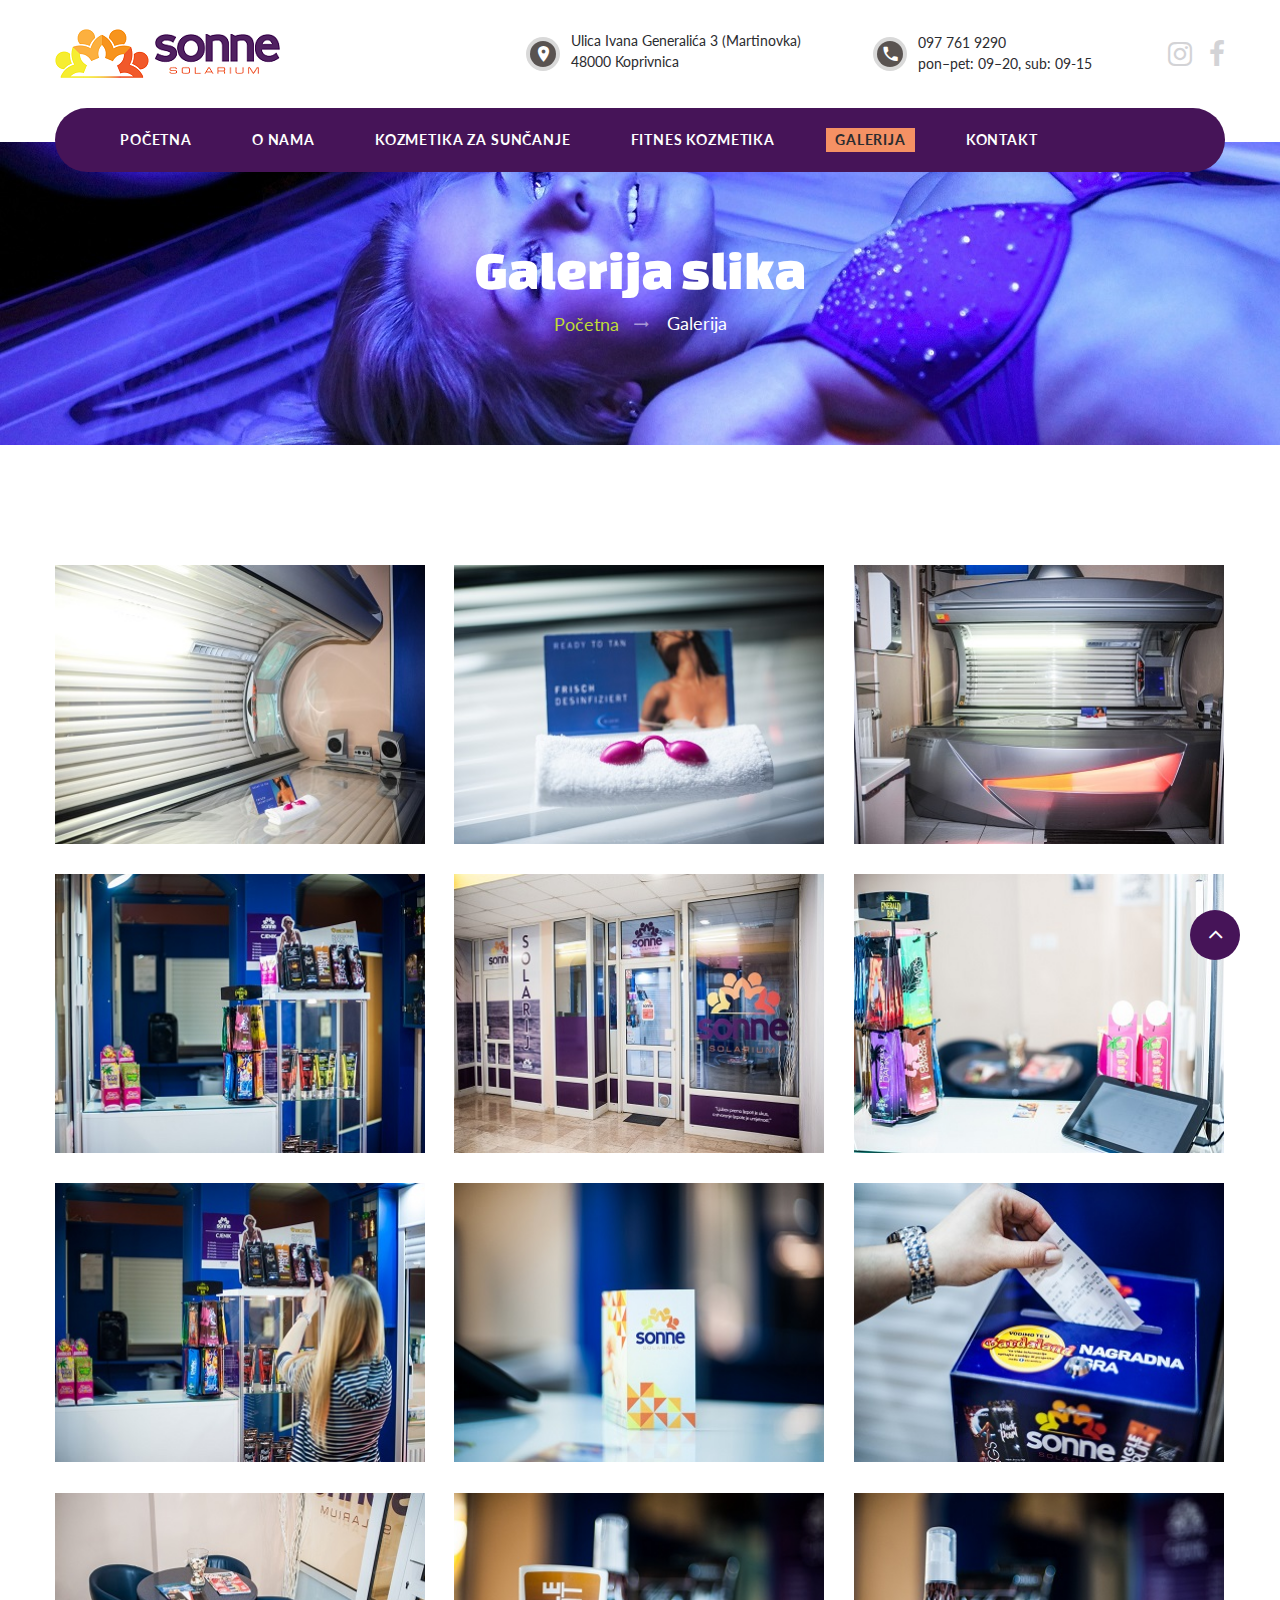
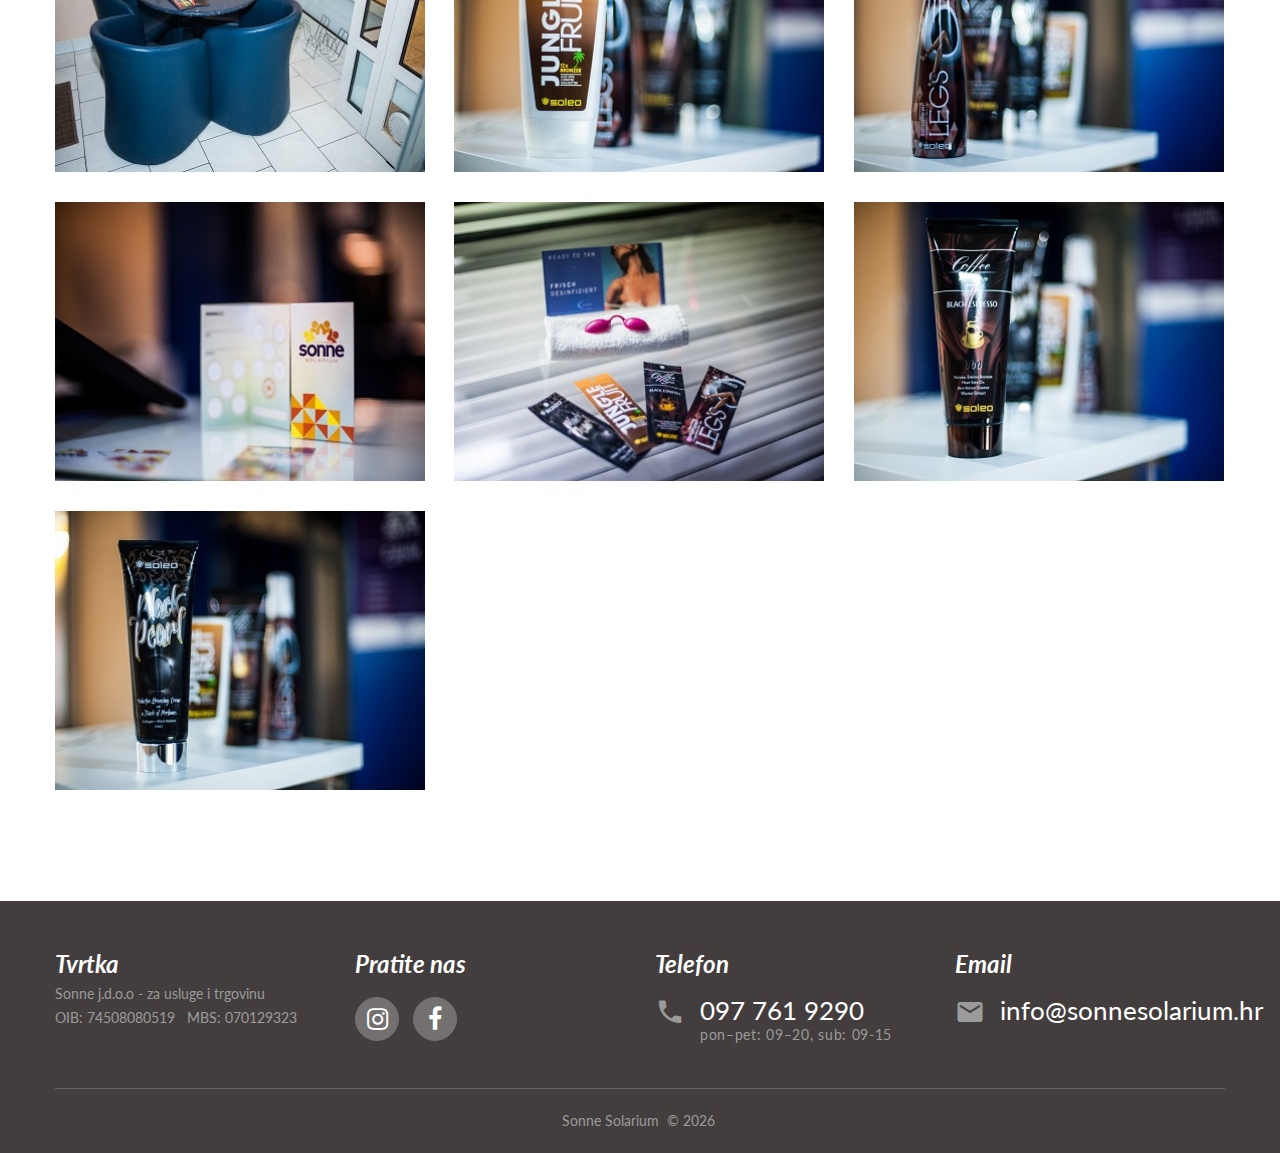
==== galerija.html @ 550f984b "(sve osim modala)" ====
﻿<!DOCTYPE html>
<html lang="en" class="wide wow-animation">
<head>
    <!-- Site Title-->
    <title>Sonne Solarium</title>
    <meta name="format-detection" content="telephone=no">
    <meta name="viewport" content="width=device-width, height=device-height, initial-scale=1.0, maximum-scale=1.0, user-scalable=0">
    <meta http-equiv="X-UA-Compatible" content="IE=edge">
    <meta charset="utf-8">
    <link rel="icon" href="images/favicon.ico" type="image/x-icon">
    <!-- Stylesheets-->
    <link rel="stylesheet" type="text/css" href="//fonts.googleapis.com/css?family=Changa+One:400,400i%7CGrand+Hotel%7CLato:300,400,400italic,700">
    <link rel="stylesheet" href="css/style.css">
    <link rel="stylesheet" href="css/modal.css">
</head>
<body>
    <!-- Page-->
    <div class="page text-center" id="section0">
        <!-- Page Header-->
        <header class="page-head">
            <!-- RD Navbar-->
            <div class="rd-navbar-wrap rd-navbar-default">
                <nav data-layout="rd-navbar-fixed" data-sm-layout="rd-navbar-fixed" data-md-device-layout="rd-navbar-fixed" data-lg-layout="rd-navbar-static" data-lg-device-layout="rd-navbar-static" data-stick-up-clone="false" data-md-stick-up-offset="100px" data-lg-stick-up-offset="150px" class="rd-navbar">
                    <div class="shell shell-fluid">
                        <div class="rd-navbar-inner">
                            <div class="rd-navbar-nav-wrap-outer">
                                <div class="rd-navbar-aside">
                                    <div class="rd-navbar-aside-content">
                                        <!-- RD Navbar Panel-->
                                        <div class="rd-navbar-panel rd-navbar-aside-left">
                                            <!-- RD Navbar Toggle-->
                                            <button data-rd-navbar-toggle=".rd-navbar-nav-wrap" class="rd-navbar-toggle"><span></span></button>
                                            <!-- RD Navbar Brand--><a href="index.html" class="rd-navbar-brand brand">
                                                <div class="brand-logo">
                                                    <img src="images/brand-232x49.png" alt="" width="232" height="49" />
                                                </div>
                                            </a>
                                        </div>
                                        <div class="rd-navbar-aside-right">
                                            <!-- RD Navbar Aside-->
                                            <ul class="list-links list-inline text-left">
                                                <li>
                                                    <div class="unit unit-horizontal unit-middle unit-spacing-xs">
                                                        <div class="unit-left"><span class="icon icon-circle icon-gray-dark icon-xxs mdi mdi-map-marker text-middle"></span></div>
                                                        <div class="unit-body">
                                                            <address class="contact-info"><a class="link-default link-xs">Ulica Ivana Generalića 3 (Martinovka) <br class="visible-md visible-lg"> 48000 Koprivnica</a></address>
                                                        </div>
                                                    </div>
                                                </li>
                                                <li>
                                                    <div class="unit unit-horizontal unit-middle unit-spacing-xs">
                                                        <div class="unit-left"><span class="icon icon-circle icon-gray-dark icon-xxs mdi mdi-phone text-middle"></span></div>
                                                        <div class="unit-body">
                                                            <address class="contact-info"><a class="link-default link-xs">097 761 9290</a><span class="reveal-block text-base link-xs"><a class="link-default link-xs">pon–pet: 09–20, sub: 09-15</a></span></address>
                                                        </div>
                                                    </div>
                                                </li>
                                                <li>
                                                    <ul class="list-inline list-inline-sm">
                                                        <li><a href="https://www.instagram.com/sonne_solarium/" class="link-silver-light"><span class="icon icon-sm-mod-1 fa fa-instagram"></span></a></li>
                                                        <li><a href="https://web.facebook.com/sonnekoprivnica/" class="link-silver-light"><span class="icon icon-sm-mod-1 fa fa-facebook"></span></a></li>
                                                        <!--<li><a href="#" class="link-silver-light"><span class="icon icon-sm-mod-1 fa fa-twitter"></span></a></li>-->
                                                        <!--<li><a href="#" class="link-silver-light"><span class="icon icon-sm-mod-1 fa fa-google-plus"></span></a></li>-->
                                                    </ul>
                                                </li>
                                            </ul>
                                        </div>
                                    </div>
                                </div>
                            </div>
                            <!-- RD Navbar Nav-->
                            <div class="rd-navbar-nav-wrap">
                                <!-- RD Navbar Nav-->
                                <ul class="rd-navbar-nav">
                                    <li>
                                        <a href="/index.html">Početna</a>
                                    </li>
                                    <li>
                                        <a href="/onama.html">O nama</a>
                                    </li>
                                    <li>
                                        <a href="/index.html">Kozmetika za sunčanje</a>
                                    </li>
                                    <li>
                                        <a href="/index.html">Fitnes kozmetika</a>
                                    </li>
                                    <li class="active">
                                        <a href="/galerija.html">Galerija</a>
                                    </li>
                                    <li>
                                        <a href="/kontakt.html">Kontakt</a>
                                    </li>
                                </ul>
                                <div class="rd-navbar-aside-right">
                                    <ul class="list-links list-inline text-left">
                                        <li>
                                            <div class="unit unit-horizontal unit-middle unit-spacing-xs">
                                                <div class="unit-left"><span class="icon icon-circle icon-gray-dark icon-xxs mdi mdi-map-marker text-middle"></span></div>
                                                <div class="unit-body">
                                                    <address class="contact-info"><a href="#" class="link-default link-xs">Ulica Ivana Generalića 3 (Martinovka) <br class="visible-md visible-lg"> 48000 Koprivnica</a></address>
                                                </div>
                                            </div>
                                        </li>
                                        <li>
                                            <div class="unit unit-horizontal unit-middle unit-spacing-xs">
                                                <div class="unit-left"><span class="icon icon-circle icon-gray-dark icon-xxs mdi mdi-phone text-middle"></span></div>
                                                <div class="unit-body">
                                                    <address class="contact-info"><a href="callto:#" class="link-default link-xs">097 761 9290</a><span class="reveal-block text-base link-xs">pon–pet: 12–18, sub: 9-15</span></address>
                                                </div>
                                            </div>
                                        </li>
                                        <li>
                                            <ul class="list-inline list-inline-sm">
                                                <li><a href="https://www.instagram.com/sonne_solarium/" class="link-silver-light"><span class="icon icon-sm-mod-1 fa fa-instagram"></span></a></li>
                                                <li><a href="https://web.facebook.com/sonnekoprivnica/" class="link-silver-light"><span class="icon icon-sm-mod-1 fa fa-facebook"></span></a></li>
                                                <!--<li><a href="#" class="link-silver-light"><span class="icon icon-sm-mod-1 fa fa-twitter"></span></a></li>-->
                                                <!--<li><a href="#" class="link-silver-light"><span class="icon icon-sm-mod-1 fa fa-google-plus"></span></a></li>-->
                                            </ul>
                                        </li>
                                    </ul>
                                </div>
                            </div>
                        </div>
                    </div>
                </nav>
            </div>
        </header>
        
        <!-- Page Content-->
        <main class="page-content">
            <!-- Breadcrumbs & Page title-->
            <section class="text-center section-34 section-sm-60 section-md-top-100 section-md-bottom-105 bg-image bg-image-breadcrumbs">
                <div class="shell shell-fluid">
                    <div class="range range-condensed">
                        <div class="cell-xs-12 cell-xl-preffix-1 cell-xl-11">
                            <p class="h3 text-white">Galerija slika</p>
                            <ul class="breadcrumbs-custom offset-top-10">
                                <li><a href="index.html">Početna</a></li>
                                <li class="active">Galerija</li>
                            </ul>
                        </div>
                    </div>
                </div>
            </section>

            <!-- Gallery grid-->
            <section class="section-50 section-sm-80">
                <div class="shell isotope-wrap">
                    <div class="range range-sm-center">
                        <div class="cell-xs-12 offset-top-40">
                            <!-- Isotope Content-->
                            <div data-isotope-layout="fitRows" data-isotope-group="gallery" data-photo-swipe-gallery="gallery" class="row isotope">
                                <div data-filter="Category 2" class="col-xs-12 col-sm-6 col-md-4 isotope-item">
                                    <a href="images/gallery/sonne0.jpg" data-photo-swipe-item="" data-size="1200x800" class="thumbnail thumbnail-variant-1">
                                        <figure>
                                            <img src="images/gallery/sonne0_grid.jpg" alt="" width="370" height="278" class="img-responsive" />
                                        </figure>
                                        <div class="caption">
                                            <!--<h5>Salads</h5>
                                            <hr class="hr divider-xs bg-white" />
                                            <p>We offer a vast variety of salads, both classic and modern, including world favorites.</p>-->
                                            <svg x="0px" y="0px" width="35px" height="35px" viewbox="0 0 127.725 127.65">
                                                <g>
                                                    <defs>
                                                        <rect y="0" width="127.725" height="127.65" class="SVGID_1"></rect>
                                                    </defs>
                                                    <clippath class="SVGID_2_">
                                                        <use xlink:href=".SVGID_1_" overflow="visible"></use>
                                                    </clippath>
                                                    <path clip-path="url(.SVGID_2_)" d="M58.613,117.275h-0.004c-15.646-0.001-30.359-6.09-41.43-17.141    C-5.702,77.289-5.73,40.088,17.115,17.208C28.193,6.112,42.93,0,58.61,0c15.645,0,30.358,6.089,41.43,17.142    c22.881,22.845,22.91,60.045,0.065,82.927C89.027,111.165,74.29,117.275,58.613,117.275 M58.61,5.235    c-14.28,0-27.701,5.565-37.79,15.672C0.014,41.744,0.041,75.623,20.879,96.427c10.082,10.067,23.482,15.612,37.731,15.612h0.003    c14.278,0,27.697-5.564,37.788-15.669c20.805-20.838,20.778-54.717-0.059-75.522C86.258,10.781,72.858,5.235,58.61,5.235"></path>
                                                    <path clip-path="url(.SVGID_2_)" d="M125.108,127.65c-0.669,0-1.339-0.255-1.85-0.766l-26.855-26.812    c-1.023-1.022-1.024-2.678-0.002-3.702c1.02-1.024,2.678-1.025,3.701-0.003l26.856,26.812c1.022,1.022,1.023,2.68,0.001,3.702    C126.449,127.394,125.779,127.65,125.108,127.65"></path>
                                                    <path clip-path="url(.SVGID_2_)" d="M58.636,96.435c-1.444,0-2.616-1.171-2.617-2.615l-0.054-70.361    c-0.002-1.445,1.17-2.618,2.615-2.618h0.002c1.445,0,2.617,1.17,2.618,2.614l0.054,70.361c0.001,1.445-1.17,2.618-2.616,2.619    H58.636z"></path>
                                                    <path clip-path="url(.SVGID_2_)" d="M23.428,61.283c-1.444,0-2.616-1.17-2.617-2.615    c-0.002-1.447,1.169-2.618,2.615-2.619l70.36-0.056h0.002c1.446,0,2.617,1.171,2.618,2.615c0.001,1.446-1.169,2.618-2.616,2.62    l-70.36,0.055H23.428z"></path>
                                                </g>
                                            </svg>
                                        </div>
                                    </a>
                                </div>
                                <div data-filter="Category 2" class="col-xs-12 col-sm-6 col-md-4 isotope-item">
                                    <a href="images/gallery/sonne1.jpg" data-photo-swipe-item="" data-size="1200x800" class="thumbnail thumbnail-variant-1">
                                        <figure>
                                            <img src="images/gallery/sonne1_grid.jpg" alt="" width="370" height="278" class="img-responsive" />
                                        </figure>
                                        <div class="caption">
                                            <!--<h5>Snacks</h5>
                                            <hr class="hr divider-xs bg-white" />
                                            <p>Looking for a tasty snack? Fast Food menu has something to offer!</p>-->
                                            <svg x="0px" y="0px" width="35px" height="35px" viewbox="0 0 127.725 127.65">
                                                <g>
                                                    <defs>
                                                        <rect y="0" width="127.725" height="127.65" class="SVGID_1"></rect>
                                                    </defs>
                                                    <clippath class="SVGID_2_">
                                                        <use xlink:href=".SVGID_1_" overflow="visible"></use>
                                                    </clippath>
                                                    <path clip-path="url(.SVGID_2_)" d="M58.613,117.275h-0.004c-15.646-0.001-30.359-6.09-41.43-17.141    C-5.702,77.289-5.73,40.088,17.115,17.208C28.193,6.112,42.93,0,58.61,0c15.645,0,30.358,6.089,41.43,17.142    c22.881,22.845,22.91,60.045,0.065,82.927C89.027,111.165,74.29,117.275,58.613,117.275 M58.61,5.235    c-14.28,0-27.701,5.565-37.79,15.672C0.014,41.744,0.041,75.623,20.879,96.427c10.082,10.067,23.482,15.612,37.731,15.612h0.003    c14.278,0,27.697-5.564,37.788-15.669c20.805-20.838,20.778-54.717-0.059-75.522C86.258,10.781,72.858,5.235,58.61,5.235"></path>
                                                    <path clip-path="url(.SVGID_2_)" d="M125.108,127.65c-0.669,0-1.339-0.255-1.85-0.766l-26.855-26.812    c-1.023-1.022-1.024-2.678-0.002-3.702c1.02-1.024,2.678-1.025,3.701-0.003l26.856,26.812c1.022,1.022,1.023,2.68,0.001,3.702    C126.449,127.394,125.779,127.65,125.108,127.65"></path>
                                                    <path clip-path="url(.SVGID_2_)" d="M58.636,96.435c-1.444,0-2.616-1.171-2.617-2.615l-0.054-70.361    c-0.002-1.445,1.17-2.618,2.615-2.618h0.002c1.445,0,2.617,1.17,2.618,2.614l0.054,70.361c0.001,1.445-1.17,2.618-2.616,2.619    H58.636z"></path>
                                                    <path clip-path="url(.SVGID_2_)" d="M23.428,61.283c-1.444,0-2.616-1.17-2.617-2.615    c-0.002-1.447,1.169-2.618,2.615-2.619l70.36-0.056h0.002c1.446,0,2.617,1.171,2.618,2.615c0.001,1.446-1.169,2.618-2.616,2.62    l-70.36,0.055H23.428z"></path>
                                                </g>
                                            </svg>
                                        </div>
                                    </a>
                                </div>
                                <div data-filter="Category 1" class="col-xs-12 col-sm-6 col-md-4 isotope-item">
                                    <a href="images/gallery/sonne2.jpg" data-photo-swipe-item="" data-size="1200x800" class="thumbnail thumbnail-variant-1">
                                        <figure>
                                            <img src="images/gallery/sonne2_grid.jpg" alt="" width="370" height="278" class="img-responsive" />
                                        </figure>
                                        <div class="caption">
                                            <!--<h5>Sandwiches</h5>
                                            <hr class="hr divider-xs bg-white" />
                                            <p>Our sandwiches are perfect if you want to have a quick bite at affordable price.</p>-->
                                            <svg x="0px" y="0px" width="35px" height="35px" viewbox="0 0 127.725 127.65">
                                                <g>
                                                    <defs>
                                                        <rect y="0" width="127.725" height="127.65" class="SVGID_1"></rect>
                                                    </defs>
                                                    <clippath class="SVGID_2_">
                                                        <use xlink:href=".SVGID_1_" overflow="visible"></use>
                                                    </clippath>
                                                    <path clip-path="url(.SVGID_2_)" d="M58.613,117.275h-0.004c-15.646-0.001-30.359-6.09-41.43-17.141    C-5.702,77.289-5.73,40.088,17.115,17.208C28.193,6.112,42.93,0,58.61,0c15.645,0,30.358,6.089,41.43,17.142    c22.881,22.845,22.91,60.045,0.065,82.927C89.027,111.165,74.29,117.275,58.613,117.275 M58.61,5.235    c-14.28,0-27.701,5.565-37.79,15.672C0.014,41.744,0.041,75.623,20.879,96.427c10.082,10.067,23.482,15.612,37.731,15.612h0.003    c14.278,0,27.697-5.564,37.788-15.669c20.805-20.838,20.778-54.717-0.059-75.522C86.258,10.781,72.858,5.235,58.61,5.235"></path>
                                                    <path clip-path="url(.SVGID_2_)" d="M125.108,127.65c-0.669,0-1.339-0.255-1.85-0.766l-26.855-26.812    c-1.023-1.022-1.024-2.678-0.002-3.702c1.02-1.024,2.678-1.025,3.701-0.003l26.856,26.812c1.022,1.022,1.023,2.68,0.001,3.702    C126.449,127.394,125.779,127.65,125.108,127.65"></path>
                                                    <path clip-path="url(.SVGID_2_)" d="M58.636,96.435c-1.444,0-2.616-1.171-2.617-2.615l-0.054-70.361    c-0.002-1.445,1.17-2.618,2.615-2.618h0.002c1.445,0,2.617,1.17,2.618,2.614l0.054,70.361c0.001,1.445-1.17,2.618-2.616,2.619    H58.636z"></path>
                                                    <path clip-path="url(.SVGID_2_)" d="M23.428,61.283c-1.444,0-2.616-1.17-2.617-2.615    c-0.002-1.447,1.169-2.618,2.615-2.619l70.36-0.056h0.002c1.446,0,2.617,1.171,2.618,2.615c0.001,1.446-1.169,2.618-2.616,2.62    l-70.36,0.055H23.428z"></path>
                                                </g>
                                            </svg>
                                        </div>
                                    </a>
                                </div>
                                <div data-filter="Category 2" class="col-xs-12 col-sm-6 col-md-4 isotope-item">
                                    <a href="images/gallery/sonne3.jpg" data-photo-swipe-item="" data-size="1200x800" class="thumbnail thumbnail-variant-1">
                                        <figure>
                                            <img src="images/gallery/sonne3_grid.jpg" alt="" width="370" height="278" class="img-responsive" />
                                        </figure>
                                        <div class="caption">
                                            <!--<h5>Mini Hamburgers</h5>
                                            <hr class="hr divider-xs bg-white" />
                                            <p>Mini Hamburgers served at Fast Food can be  perfect snacks for both children and adult.</p>-->
                                            <svg x="0px" y="0px" width="35px" height="35px" viewbox="0 0 127.725 127.65">
                                                <g>
                                                    <defs>
                                                        <rect y="0" width="127.725" height="127.65" class="SVGID_1"></rect>
                                                    </defs>
                                                    <clippath class="SVGID_2_">
                                                        <use xlink:href=".SVGID_1_" overflow="visible"></use>
                                                    </clippath>
                                                    <path clip-path="url(.SVGID_2_)" d="M58.613,117.275h-0.004c-15.646-0.001-30.359-6.09-41.43-17.141    C-5.702,77.289-5.73,40.088,17.115,17.208C28.193,6.112,42.93,0,58.61,0c15.645,0,30.358,6.089,41.43,17.142    c22.881,22.845,22.91,60.045,0.065,82.927C89.027,111.165,74.29,117.275,58.613,117.275 M58.61,5.235    c-14.28,0-27.701,5.565-37.79,15.672C0.014,41.744,0.041,75.623,20.879,96.427c10.082,10.067,23.482,15.612,37.731,15.612h0.003    c14.278,0,27.697-5.564,37.788-15.669c20.805-20.838,20.778-54.717-0.059-75.522C86.258,10.781,72.858,5.235,58.61,5.235"></path>
                                                    <path clip-path="url(.SVGID_2_)" d="M125.108,127.65c-0.669,0-1.339-0.255-1.85-0.766l-26.855-26.812    c-1.023-1.022-1.024-2.678-0.002-3.702c1.02-1.024,2.678-1.025,3.701-0.003l26.856,26.812c1.022,1.022,1.023,2.68,0.001,3.702    C126.449,127.394,125.779,127.65,125.108,127.65"></path>
                                                    <path clip-path="url(.SVGID_2_)" d="M58.636,96.435c-1.444,0-2.616-1.171-2.617-2.615l-0.054-70.361    c-0.002-1.445,1.17-2.618,2.615-2.618h0.002c1.445,0,2.617,1.17,2.618,2.614l0.054,70.361c0.001,1.445-1.17,2.618-2.616,2.619    H58.636z"></path>
                                                    <path clip-path="url(.SVGID_2_)" d="M23.428,61.283c-1.444,0-2.616-1.17-2.617-2.615    c-0.002-1.447,1.169-2.618,2.615-2.619l70.36-0.056h0.002c1.446,0,2.617,1.171,2.618,2.615c0.001,1.446-1.169,2.618-2.616,2.62    l-70.36,0.055H23.428z"></path>
                                                </g>
                                            </svg>
                                        </div>
                                    </a>
                                </div>
                                <div data-filter="Category 2" class="col-xs-12 col-sm-6 col-md-4 isotope-item">
                                    <a href="images/gallery/sonne4.jpg" data-photo-swipe-item="" data-size="1200x800" class="thumbnail thumbnail-variant-1">
                                        <figure>
                                            <img src="images/gallery/sonne4_grid.jpg" alt="" width="370" height="278" class="img-responsive" />
                                        </figure>
                                        <div class="caption">
                                            <!--<h5>Pizzas</h5>
                                            <hr class="hr divider-xs bg-white" />
                                            <p>Various types of our pizza always taste awesome, even if ordered online.</p>-->
                                            <svg x="0px" y="0px" width="35px" height="35px" viewbox="0 0 127.725 127.65">
                                                <g>
                                                    <defs>
                                                        <rect y="0" width="127.725" height="127.65" class="SVGID_1"></rect>
                                                    </defs>
                                                    <clippath class="SVGID_2_">
                                                        <use xlink:href=".SVGID_1_" overflow="visible"></use>
                                                    </clippath>
                                                    <path clip-path="url(.SVGID_2_)" d="M58.613,117.275h-0.004c-15.646-0.001-30.359-6.09-41.43-17.141    C-5.702,77.289-5.73,40.088,17.115,17.208C28.193,6.112,42.93,0,58.61,0c15.645,0,30.358,6.089,41.43,17.142    c22.881,22.845,22.91,60.045,0.065,82.927C89.027,111.165,74.29,117.275,58.613,117.275 M58.61,5.235    c-14.28,0-27.701,5.565-37.79,15.672C0.014,41.744,0.041,75.623,20.879,96.427c10.082,10.067,23.482,15.612,37.731,15.612h0.003    c14.278,0,27.697-5.564,37.788-15.669c20.805-20.838,20.778-54.717-0.059-75.522C86.258,10.781,72.858,5.235,58.61,5.235"></path>
                                                    <path clip-path="url(.SVGID_2_)" d="M125.108,127.65c-0.669,0-1.339-0.255-1.85-0.766l-26.855-26.812    c-1.023-1.022-1.024-2.678-0.002-3.702c1.02-1.024,2.678-1.025,3.701-0.003l26.856,26.812c1.022,1.022,1.023,2.68,0.001,3.702    C126.449,127.394,125.779,127.65,125.108,127.65"></path>
                                                    <path clip-path="url(.SVGID_2_)" d="M58.636,96.435c-1.444,0-2.616-1.171-2.617-2.615l-0.054-70.361    c-0.002-1.445,1.17-2.618,2.615-2.618h0.002c1.445,0,2.617,1.17,2.618,2.614l0.054,70.361c0.001,1.445-1.17,2.618-2.616,2.619    H58.636z"></path>
                                                    <path clip-path="url(.SVGID_2_)" d="M23.428,61.283c-1.444,0-2.616-1.17-2.617-2.615    c-0.002-1.447,1.169-2.618,2.615-2.619l70.36-0.056h0.002c1.446,0,2.617,1.171,2.618,2.615c0.001,1.446-1.169,2.618-2.616,2.62    l-70.36,0.055H23.428z"></path>
                                                </g>
                                            </svg>
                                        </div>
                                    </a>
                                </div>
                                <div data-filter="Category 1" class="col-xs-12 col-sm-6 col-md-4 isotope-item">
                                    <a href="images/gallery/sonne5.jpg" data-photo-swipe-item="" data-size="1200x800" class="thumbnail thumbnail-variant-1">
                                        <figure>
                                            <img src="images/gallery/sonne5_grid.jpg" alt="" width="370" height="278" class="img-responsive" />
                                        </figure>
                                        <div class="caption">
                                            <!--<h5>Desserts</h5>
                                            <hr class="hr divider-xs bg-white" />
                                            <p>From tiramisu to cheesecakes, in Fast Food menu you will find a lot of tasty desserts.</p>-->
                                            <svg x="0px" y="0px" width="35px" height="35px" viewbox="0 0 127.725 127.65">
                                                <g>
                                                    <defs>
                                                        <rect y="0" width="127.725" height="127.65" class="SVGID_1"></rect>
                                                    </defs>
                                                    <clippath class="SVGID_2_">
                                                        <use xlink:href=".SVGID_1_" overflow="visible"></use>
                                                    </clippath>
                                                    <path clip-path="url(.SVGID_2_)" d="M58.613,117.275h-0.004c-15.646-0.001-30.359-6.09-41.43-17.141    C-5.702,77.289-5.73,40.088,17.115,17.208C28.193,6.112,42.93,0,58.61,0c15.645,0,30.358,6.089,41.43,17.142    c22.881,22.845,22.91,60.045,0.065,82.927C89.027,111.165,74.29,117.275,58.613,117.275 M58.61,5.235    c-14.28,0-27.701,5.565-37.79,15.672C0.014,41.744,0.041,75.623,20.879,96.427c10.082,10.067,23.482,15.612,37.731,15.612h0.003    c14.278,0,27.697-5.564,37.788-15.669c20.805-20.838,20.778-54.717-0.059-75.522C86.258,10.781,72.858,5.235,58.61,5.235"></path>
                                                    <path clip-path="url(.SVGID_2_)" d="M125.108,127.65c-0.669,0-1.339-0.255-1.85-0.766l-26.855-26.812    c-1.023-1.022-1.024-2.678-0.002-3.702c1.02-1.024,2.678-1.025,3.701-0.003l26.856,26.812c1.022,1.022,1.023,2.68,0.001,3.702    C126.449,127.394,125.779,127.65,125.108,127.65"></path>
                                                    <path clip-path="url(.SVGID_2_)" d="M58.636,96.435c-1.444,0-2.616-1.171-2.617-2.615l-0.054-70.361    c-0.002-1.445,1.17-2.618,2.615-2.618h0.002c1.445,0,2.617,1.17,2.618,2.614l0.054,70.361c0.001,1.445-1.17,2.618-2.616,2.619    H58.636z"></path>
                                                    <path clip-path="url(.SVGID_2_)" d="M23.428,61.283c-1.444,0-2.616-1.17-2.617-2.615    c-0.002-1.447,1.169-2.618,2.615-2.619l70.36-0.056h0.002c1.446,0,2.617,1.171,2.618,2.615c0.001,1.446-1.169,2.618-2.616,2.62    l-70.36,0.055H23.428z"></path>
                                                </g>
                                            </svg>
                                        </div>
                                    </a>
                                </div>
                                <div data-filter="Category 1" class="col-xs-12 col-sm-6 col-md-4 isotope-item">
                                    <a href="images/gallery/sonne6.jpg" data-photo-swipe-item="" data-size="1200x800" class="thumbnail thumbnail-variant-1">
                                        <figure>
                                            <img src="images/gallery/sonne6_grid.jpg" alt="" width="370" height="278" class="img-responsive" />
                                        </figure>
                                        <div class="caption">
                                            <!--<h5>Fresh Ingredients</h5>
                                            <hr class="hr divider-xs bg-white" />
                                            <p>We use fresh and high-quality ingredients in all the dishes and drinks we offer.</p>-->
                                            <svg x="0px" y="0px" width="35px" height="35px" viewbox="0 0 127.725 127.65">
                                                <g>
                                                    <defs>
                                                        <rect y="0" width="127.725" height="127.65" class="SVGID_1"></rect>
                                                    </defs>
                                                    <clippath class="SVGID_2_">
                                                        <use xlink:href=".SVGID_1_" overflow="visible"></use>
                                                    </clippath>
                                                    <path clip-path="url(.SVGID_2_)" d="M58.613,117.275h-0.004c-15.646-0.001-30.359-6.09-41.43-17.141    C-5.702,77.289-5.73,40.088,17.115,17.208C28.193,6.112,42.93,0,58.61,0c15.645,0,30.358,6.089,41.43,17.142    c22.881,22.845,22.91,60.045,0.065,82.927C89.027,111.165,74.29,117.275,58.613,117.275 M58.61,5.235    c-14.28,0-27.701,5.565-37.79,15.672C0.014,41.744,0.041,75.623,20.879,96.427c10.082,10.067,23.482,15.612,37.731,15.612h0.003    c14.278,0,27.697-5.564,37.788-15.669c20.805-20.838,20.778-54.717-0.059-75.522C86.258,10.781,72.858,5.235,58.61,5.235"></path>
                                                    <path clip-path="url(.SVGID_2_)" d="M125.108,127.65c-0.669,0-1.339-0.255-1.85-0.766l-26.855-26.812    c-1.023-1.022-1.024-2.678-0.002-3.702c1.02-1.024,2.678-1.025,3.701-0.003l26.856,26.812c1.022,1.022,1.023,2.68,0.001,3.702    C126.449,127.394,125.779,127.65,125.108,127.65"></path>
                                                    <path clip-path="url(.SVGID_2_)" d="M58.636,96.435c-1.444,0-2.616-1.171-2.617-2.615l-0.054-70.361    c-0.002-1.445,1.17-2.618,2.615-2.618h0.002c1.445,0,2.617,1.17,2.618,2.614l0.054,70.361c0.001,1.445-1.17,2.618-2.616,2.619    H58.636z"></path>
                                                    <path clip-path="url(.SVGID_2_)" d="M23.428,61.283c-1.444,0-2.616-1.17-2.617-2.615    c-0.002-1.447,1.169-2.618,2.615-2.619l70.36-0.056h0.002c1.446,0,2.617,1.171,2.618,2.615c0.001,1.446-1.169,2.618-2.616,2.62    l-70.36,0.055H23.428z"></path>
                                                </g>
                                            </svg>
                                        </div>
                                    </a>
                                </div>
                                <div data-filter="Category 2" class="col-xs-12 col-sm-6 col-md-4 isotope-item">
                                    <a href="images/gallery/sonne7.jpg" data-photo-swipe-item="" data-size="1200x800" class="thumbnail thumbnail-variant-1">
                                        <figure>
                                            <img src="images/gallery/sonne7_grid.jpg" alt="" width="370" height="278" class="img-responsive" />
                                        </figure>
                                        <div class="caption">
                                            <!--<h5>Hamburgers</h5>
                                            <hr class="hr divider-xs bg-white" />
                                            <p>Renowned bestsellers of Fast Food, hamburgers are our culinary masterpieces.</p>-->
                                            <svg x="0px" y="0px" width="35px" height="35px" viewbox="0 0 127.725 127.65">
                                                <g>
                                                    <defs>
                                                        <rect y="0" width="127.725" height="127.65" class="SVGID_1"></rect>
                                                    </defs>
                                                    <clippath class="SVGID_2_">
                                                        <use xlink:href=".SVGID_1_" overflow="visible"></use>
                                                    </clippath>
                                                    <path clip-path="url(.SVGID_2_)" d="M58.613,117.275h-0.004c-15.646-0.001-30.359-6.09-41.43-17.141    C-5.702,77.289-5.73,40.088,17.115,17.208C28.193,6.112,42.93,0,58.61,0c15.645,0,30.358,6.089,41.43,17.142    c22.881,22.845,22.91,60.045,0.065,82.927C89.027,111.165,74.29,117.275,58.613,117.275 M58.61,5.235    c-14.28,0-27.701,5.565-37.79,15.672C0.014,41.744,0.041,75.623,20.879,96.427c10.082,10.067,23.482,15.612,37.731,15.612h0.003    c14.278,0,27.697-5.564,37.788-15.669c20.805-20.838,20.778-54.717-0.059-75.522C86.258,10.781,72.858,5.235,58.61,5.235"></path>
                                                    <path clip-path="url(.SVGID_2_)" d="M125.108,127.65c-0.669,0-1.339-0.255-1.85-0.766l-26.855-26.812    c-1.023-1.022-1.024-2.678-0.002-3.702c1.02-1.024,2.678-1.025,3.701-0.003l26.856,26.812c1.022,1.022,1.023,2.68,0.001,3.702    C126.449,127.394,125.779,127.65,125.108,127.65"></path>
                                                    <path clip-path="url(.SVGID_2_)" d="M58.636,96.435c-1.444,0-2.616-1.171-2.617-2.615l-0.054-70.361    c-0.002-1.445,1.17-2.618,2.615-2.618h0.002c1.445,0,2.617,1.17,2.618,2.614l0.054,70.361c0.001,1.445-1.17,2.618-2.616,2.619    H58.636z"></path>
                                                    <path clip-path="url(.SVGID_2_)" d="M23.428,61.283c-1.444,0-2.616-1.17-2.617-2.615    c-0.002-1.447,1.169-2.618,2.615-2.619l70.36-0.056h0.002c1.446,0,2.617,1.171,2.618,2.615c0.001,1.446-1.169,2.618-2.616,2.62    l-70.36,0.055H23.428z"></path>
                                                </g>
                                            </svg>
                                        </div>
                                    </a>
                                </div>
                                <div data-filter="Category 1" class="col-xs-12 col-sm-6 col-md-4 isotope-item">
                                    <a href="images/gallery/sonne8.jpg" data-photo-swipe-item="" data-size="1200x800" class="thumbnail thumbnail-variant-1">
                                        <figure>
                                            <img src="images/gallery/sonne8_grid.jpg" alt="" width="370" height="278" class="img-responsive" />
                                        </figure>
                                        <div class="caption">
                                            <!--<h5>Updated Menu</h5>
                                            <hr class="hr divider-xs bg-white" />
                                            <p>We regularly update our menu with dozens of new salads, pizzas, burgers etc.</p>-->
                                            <svg x="0px" y="0px" width="35px" height="35px" viewbox="0 0 127.725 127.65">
                                                <g>
                                                    <defs>
                                                        <rect y="0" width="127.725" height="127.65" class="SVGID_1"></rect>
                                                    </defs>
                                                    <clippath class="SVGID_2_">
                                                        <use xlink:href=".SVGID_1_" overflow="visible"></use>
                                                    </clippath>
                                                    <path clip-path="url(.SVGID_2_)" d="M58.613,117.275h-0.004c-15.646-0.001-30.359-6.09-41.43-17.141    C-5.702,77.289-5.73,40.088,17.115,17.208C28.193,6.112,42.93,0,58.61,0c15.645,0,30.358,6.089,41.43,17.142    c22.881,22.845,22.91,60.045,0.065,82.927C89.027,111.165,74.29,117.275,58.613,117.275 M58.61,5.235    c-14.28,0-27.701,5.565-37.79,15.672C0.014,41.744,0.041,75.623,20.879,96.427c10.082,10.067,23.482,15.612,37.731,15.612h0.003    c14.278,0,27.697-5.564,37.788-15.669c20.805-20.838,20.778-54.717-0.059-75.522C86.258,10.781,72.858,5.235,58.61,5.235"></path>
                                                    <path clip-path="url(.SVGID_2_)" d="M125.108,127.65c-0.669,0-1.339-0.255-1.85-0.766l-26.855-26.812    c-1.023-1.022-1.024-2.678-0.002-3.702c1.02-1.024,2.678-1.025,3.701-0.003l26.856,26.812c1.022,1.022,1.023,2.68,0.001,3.702    C126.449,127.394,125.779,127.65,125.108,127.65"></path>
                                                    <path clip-path="url(.SVGID_2_)" d="M58.636,96.435c-1.444,0-2.616-1.171-2.617-2.615l-0.054-70.361    c-0.002-1.445,1.17-2.618,2.615-2.618h0.002c1.445,0,2.617,1.17,2.618,2.614l0.054,70.361c0.001,1.445-1.17,2.618-2.616,2.619    H58.636z"></path>
                                                    <path clip-path="url(.SVGID_2_)" d="M23.428,61.283c-1.444,0-2.616-1.17-2.617-2.615    c-0.002-1.447,1.169-2.618,2.615-2.619l70.36-0.056h0.002c1.446,0,2.617,1.171,2.618,2.615c0.001,1.446-1.169,2.618-2.616,2.62    l-70.36,0.055H23.428z"></path>
                                                </g>
                                            </svg>
                                        </div>
                                    </a>
                                </div>
                                <div data-filter="Category 1" class="col-xs-12 col-sm-6 col-md-4 isotope-item">
                                    <a href="images/gallery/sonne9.jpg" data-photo-swipe-item="" data-size="1200x800" class="thumbnail thumbnail-variant-1">
                                        <figure>
                                            <img src="images/gallery/sonne9_grid.jpg" alt="" width="370" height="278" class="img-responsive" />
                                        </figure>
                                        <div class="caption">
                                            <!--<h5>Updated Menu</h5>
                                            <hr class="hr divider-xs bg-white" />
                                            <p>We regularly update our menu with dozens of new salads, pizzas, burgers etc.</p>-->
                                            <svg x="0px" y="0px" width="35px" height="35px" viewbox="0 0 127.725 127.65">
                                                <g>
                                                    <defs>
                                                        <rect y="0" width="127.725" height="127.65" class="SVGID_1"></rect>
                                                    </defs>
                                                    <clippath class="SVGID_2_">
                                                        <use xlink:href=".SVGID_1_" overflow="visible"></use>
                                                    </clippath>
                                                    <path clip-path="url(.SVGID_2_)" d="M58.613,117.275h-0.004c-15.646-0.001-30.359-6.09-41.43-17.141    C-5.702,77.289-5.73,40.088,17.115,17.208C28.193,6.112,42.93,0,58.61,0c15.645,0,30.358,6.089,41.43,17.142    c22.881,22.845,22.91,60.045,0.065,82.927C89.027,111.165,74.29,117.275,58.613,117.275 M58.61,5.235    c-14.28,0-27.701,5.565-37.79,15.672C0.014,41.744,0.041,75.623,20.879,96.427c10.082,10.067,23.482,15.612,37.731,15.612h0.003    c14.278,0,27.697-5.564,37.788-15.669c20.805-20.838,20.778-54.717-0.059-75.522C86.258,10.781,72.858,5.235,58.61,5.235"></path>
                                                    <path clip-path="url(.SVGID_2_)" d="M125.108,127.65c-0.669,0-1.339-0.255-1.85-0.766l-26.855-26.812    c-1.023-1.022-1.024-2.678-0.002-3.702c1.02-1.024,2.678-1.025,3.701-0.003l26.856,26.812c1.022,1.022,1.023,2.68,0.001,3.702    C126.449,127.394,125.779,127.65,125.108,127.65"></path>
                                                    <path clip-path="url(.SVGID_2_)" d="M58.636,96.435c-1.444,0-2.616-1.171-2.617-2.615l-0.054-70.361    c-0.002-1.445,1.17-2.618,2.615-2.618h0.002c1.445,0,2.617,1.17,2.618,2.614l0.054,70.361c0.001,1.445-1.17,2.618-2.616,2.619    H58.636z"></path>
                                                    <path clip-path="url(.SVGID_2_)" d="M23.428,61.283c-1.444,0-2.616-1.17-2.617-2.615    c-0.002-1.447,1.169-2.618,2.615-2.619l70.36-0.056h0.002c1.446,0,2.617,1.171,2.618,2.615c0.001,1.446-1.169,2.618-2.616,2.62    l-70.36,0.055H23.428z"></path>
                                                </g>
                                            </svg>
                                        </div>
                                    </a>
                                </div>
                                <div data-filter="Category 1" class="col-xs-12 col-sm-6 col-md-4 isotope-item">
                                    <a href="images/gallery/sonne10.jpg" data-photo-swipe-item="" data-size="1200x800" class="thumbnail thumbnail-variant-1">
                                        <figure>
                                            <img src="images/gallery/sonne10_grid.jpg" alt="" width="370" height="278" class="img-responsive" />
                                        </figure>
                                        <div class="caption">
                                            <!--<h5>Updated Menu</h5>
                                            <hr class="hr divider-xs bg-white" />
                                            <p>We regularly update our menu with dozens of new salads, pizzas, burgers etc.</p>-->
                                            <svg x="0px" y="0px" width="35px" height="35px" viewbox="0 0 127.725 127.65">
                                                <g>
                                                    <defs>
                                                        <rect y="0" width="127.725" height="127.65" class="SVGID_1"></rect>
                                                    </defs>
                                                    <clippath class="SVGID_2_">
                                                        <use xlink:href=".SVGID_1_" overflow="visible"></use>
                                                    </clippath>
                                                    <path clip-path="url(.SVGID_2_)" d="M58.613,117.275h-0.004c-15.646-0.001-30.359-6.09-41.43-17.141    C-5.702,77.289-5.73,40.088,17.115,17.208C28.193,6.112,42.93,0,58.61,0c15.645,0,30.358,6.089,41.43,17.142    c22.881,22.845,22.91,60.045,0.065,82.927C89.027,111.165,74.29,117.275,58.613,117.275 M58.61,5.235    c-14.28,0-27.701,5.565-37.79,15.672C0.014,41.744,0.041,75.623,20.879,96.427c10.082,10.067,23.482,15.612,37.731,15.612h0.003    c14.278,0,27.697-5.564,37.788-15.669c20.805-20.838,20.778-54.717-0.059-75.522C86.258,10.781,72.858,5.235,58.61,5.235"></path>
                                                    <path clip-path="url(.SVGID_2_)" d="M125.108,127.65c-0.669,0-1.339-0.255-1.85-0.766l-26.855-26.812    c-1.023-1.022-1.024-2.678-0.002-3.702c1.02-1.024,2.678-1.025,3.701-0.003l26.856,26.812c1.022,1.022,1.023,2.68,0.001,3.702    C126.449,127.394,125.779,127.65,125.108,127.65"></path>
                                                    <path clip-path="url(.SVGID_2_)" d="M58.636,96.435c-1.444,0-2.616-1.171-2.617-2.615l-0.054-70.361    c-0.002-1.445,1.17-2.618,2.615-2.618h0.002c1.445,0,2.617,1.17,2.618,2.614l0.054,70.361c0.001,1.445-1.17,2.618-2.616,2.619    H58.636z"></path>
                                                    <path clip-path="url(.SVGID_2_)" d="M23.428,61.283c-1.444,0-2.616-1.17-2.617-2.615    c-0.002-1.447,1.169-2.618,2.615-2.619l70.36-0.056h0.002c1.446,0,2.617,1.171,2.618,2.615c0.001,1.446-1.169,2.618-2.616,2.62    l-70.36,0.055H23.428z"></path>
                                                </g>
                                            </svg>
                                        </div>
                                    </a>
                                </div>
                                <div data-filter="Category 1" class="col-xs-12 col-sm-6 col-md-4 isotope-item">
                                    <a href="images/gallery/sonne11.jpg" data-photo-swipe-item="" data-size="1200x800" class="thumbnail thumbnail-variant-1">
                                        <figure>
                                            <img src="images/gallery/sonne11_grid.jpg" alt="" width="370" height="278" class="img-responsive" />
                                        </figure>
                                        <div class="caption">
                                            <!--<h5>Updated Menu</h5>
                                            <hr class="hr divider-xs bg-white" />
                                            <p>We regularly update our menu with dozens of new salads, pizzas, burgers etc.</p>-->
                                            <svg x="0px" y="0px" width="35px" height="35px" viewbox="0 0 127.725 127.65">
                                                <g>
                                                    <defs>
                                                        <rect y="0" width="127.725" height="127.65" class="SVGID_1"></rect>
                                                    </defs>
                                                    <clippath class="SVGID_2_">
                                                        <use xlink:href=".SVGID_1_" overflow="visible"></use>
                                                    </clippath>
                                                    <path clip-path="url(.SVGID_2_)" d="M58.613,117.275h-0.004c-15.646-0.001-30.359-6.09-41.43-17.141    C-5.702,77.289-5.73,40.088,17.115,17.208C28.193,6.112,42.93,0,58.61,0c15.645,0,30.358,6.089,41.43,17.142    c22.881,22.845,22.91,60.045,0.065,82.927C89.027,111.165,74.29,117.275,58.613,117.275 M58.61,5.235    c-14.28,0-27.701,5.565-37.79,15.672C0.014,41.744,0.041,75.623,20.879,96.427c10.082,10.067,23.482,15.612,37.731,15.612h0.003    c14.278,0,27.697-5.564,37.788-15.669c20.805-20.838,20.778-54.717-0.059-75.522C86.258,10.781,72.858,5.235,58.61,5.235"></path>
                                                    <path clip-path="url(.SVGID_2_)" d="M125.108,127.65c-0.669,0-1.339-0.255-1.85-0.766l-26.855-26.812    c-1.023-1.022-1.024-2.678-0.002-3.702c1.02-1.024,2.678-1.025,3.701-0.003l26.856,26.812c1.022,1.022,1.023,2.68,0.001,3.702    C126.449,127.394,125.779,127.65,125.108,127.65"></path>
                                                    <path clip-path="url(.SVGID_2_)" d="M58.636,96.435c-1.444,0-2.616-1.171-2.617-2.615l-0.054-70.361    c-0.002-1.445,1.17-2.618,2.615-2.618h0.002c1.445,0,2.617,1.17,2.618,2.614l0.054,70.361c0.001,1.445-1.17,2.618-2.616,2.619    H58.636z"></path>
                                                    <path clip-path="url(.SVGID_2_)" d="M23.428,61.283c-1.444,0-2.616-1.17-2.617-2.615    c-0.002-1.447,1.169-2.618,2.615-2.619l70.36-0.056h0.002c1.446,0,2.617,1.171,2.618,2.615c0.001,1.446-1.169,2.618-2.616,2.62    l-70.36,0.055H23.428z"></path>
                                                </g>
                                            </svg>
                                        </div>
                                    </a>
                                </div>
                                <div data-filter="Category 1" class="col-xs-12 col-sm-6 col-md-4 isotope-item">
                                    <a href="images/gallery/sonne12.jpg" data-photo-swipe-item="" data-size="1200x800" class="thumbnail thumbnail-variant-1">
                                        <figure>
                                            <img src="images/gallery/sonne12_grid.jpg" alt="" width="370" height="278" class="img-responsive" />
                                        </figure>
                                        <div class="caption">
                                            <!--<h5>Updated Menu</h5>
                                            <hr class="hr divider-xs bg-white" />
                                            <p>We regularly update our menu with dozens of new salads, pizzas, burgers etc.</p>-->
                                            <svg x="0px" y="0px" width="35px" height="35px" viewbox="0 0 127.725 127.65">
                                                <g>
                                                    <defs>
                                                        <rect y="0" width="127.725" height="127.65" class="SVGID_1"></rect>
                                                    </defs>
                                                    <clippath class="SVGID_2_">
                                                        <use xlink:href=".SVGID_1_" overflow="visible"></use>
                                                    </clippath>
                                                    <path clip-path="url(.SVGID_2_)" d="M58.613,117.275h-0.004c-15.646-0.001-30.359-6.09-41.43-17.141    C-5.702,77.289-5.73,40.088,17.115,17.208C28.193,6.112,42.93,0,58.61,0c15.645,0,30.358,6.089,41.43,17.142    c22.881,22.845,22.91,60.045,0.065,82.927C89.027,111.165,74.29,117.275,58.613,117.275 M58.61,5.235    c-14.28,0-27.701,5.565-37.79,15.672C0.014,41.744,0.041,75.623,20.879,96.427c10.082,10.067,23.482,15.612,37.731,15.612h0.003    c14.278,0,27.697-5.564,37.788-15.669c20.805-20.838,20.778-54.717-0.059-75.522C86.258,10.781,72.858,5.235,58.61,5.235"></path>
                                                    <path clip-path="url(.SVGID_2_)" d="M125.108,127.65c-0.669,0-1.339-0.255-1.85-0.766l-26.855-26.812    c-1.023-1.022-1.024-2.678-0.002-3.702c1.02-1.024,2.678-1.025,3.701-0.003l26.856,26.812c1.022,1.022,1.023,2.68,0.001,3.702    C126.449,127.394,125.779,127.65,125.108,127.65"></path>
                                                    <path clip-path="url(.SVGID_2_)" d="M58.636,96.435c-1.444,0-2.616-1.171-2.617-2.615l-0.054-70.361    c-0.002-1.445,1.17-2.618,2.615-2.618h0.002c1.445,0,2.617,1.17,2.618,2.614l0.054,70.361c0.001,1.445-1.17,2.618-2.616,2.619    H58.636z"></path>
                                                    <path clip-path="url(.SVGID_2_)" d="M23.428,61.283c-1.444,0-2.616-1.17-2.617-2.615    c-0.002-1.447,1.169-2.618,2.615-2.619l70.36-0.056h0.002c1.446,0,2.617,1.171,2.618,2.615c0.001,1.446-1.169,2.618-2.616,2.62    l-70.36,0.055H23.428z"></path>
                                                </g>
                                            </svg>
                                        </div>
                                    </a>
                                </div>
                                <div data-filter="Category 1" class="col-xs-12 col-sm-6 col-md-4 isotope-item">
                                    <a href="images/gallery/sonne13.jpg" data-photo-swipe-item="" data-size="1200x800" class="thumbnail thumbnail-variant-1">
                                        <figure>
                                            <img src="images/gallery/sonne13_grid.jpg" alt="" width="370" height="278" class="img-responsive" />
                                        </figure>
                                        <div class="caption">
                                            <!--<h5>Updated Menu</h5>
                                            <hr class="hr divider-xs bg-white" />
                                            <p>We regularly update our menu with dozens of new salads, pizzas, burgers etc.</p>-->
                                            <svg x="0px" y="0px" width="35px" height="35px" viewbox="0 0 127.725 127.65">
                                                <g>
                                                    <defs>
                                                        <rect y="0" width="127.725" height="127.65" class="SVGID_1"></rect>
                                                    </defs>
                                                    <clippath class="SVGID_2_">
                                                        <use xlink:href=".SVGID_1_" overflow="visible"></use>
                                                    </clippath>
                                                    <path clip-path="url(.SVGID_2_)" d="M58.613,117.275h-0.004c-15.646-0.001-30.359-6.09-41.43-17.141    C-5.702,77.289-5.73,40.088,17.115,17.208C28.193,6.112,42.93,0,58.61,0c15.645,0,30.358,6.089,41.43,17.142    c22.881,22.845,22.91,60.045,0.065,82.927C89.027,111.165,74.29,117.275,58.613,117.275 M58.61,5.235    c-14.28,0-27.701,5.565-37.79,15.672C0.014,41.744,0.041,75.623,20.879,96.427c10.082,10.067,23.482,15.612,37.731,15.612h0.003    c14.278,0,27.697-5.564,37.788-15.669c20.805-20.838,20.778-54.717-0.059-75.522C86.258,10.781,72.858,5.235,58.61,5.235"></path>
                                                    <path clip-path="url(.SVGID_2_)" d="M125.108,127.65c-0.669,0-1.339-0.255-1.85-0.766l-26.855-26.812    c-1.023-1.022-1.024-2.678-0.002-3.702c1.02-1.024,2.678-1.025,3.701-0.003l26.856,26.812c1.022,1.022,1.023,2.68,0.001,3.702    C126.449,127.394,125.779,127.65,125.108,127.65"></path>
                                                    <path clip-path="url(.SVGID_2_)" d="M58.636,96.435c-1.444,0-2.616-1.171-2.617-2.615l-0.054-70.361    c-0.002-1.445,1.17-2.618,2.615-2.618h0.002c1.445,0,2.617,1.17,2.618,2.614l0.054,70.361c0.001,1.445-1.17,2.618-2.616,2.619    H58.636z"></path>
                                                    <path clip-path="url(.SVGID_2_)" d="M23.428,61.283c-1.444,0-2.616-1.17-2.617-2.615    c-0.002-1.447,1.169-2.618,2.615-2.619l70.36-0.056h0.002c1.446,0,2.617,1.171,2.618,2.615c0.001,1.446-1.169,2.618-2.616,2.62    l-70.36,0.055H23.428z"></path>
                                                </g>
                                            </svg>
                                        </div>
                                    </a>
                                </div>
                                <div data-filter="Category 1" class="col-xs-12 col-sm-6 col-md-4 isotope-item">
                                    <a href="images/gallery/sonne14.jpg" data-photo-swipe-item="" data-size="1200x800" class="thumbnail thumbnail-variant-1">
                                        <figure>
                                            <img src="images/gallery/sonne14_grid.jpg" alt="" width="370" height="278" class="img-responsive" />
                                        </figure>
                                        <div class="caption">
                                            <!--<h5>Updated Menu</h5>
                                            <hr class="hr divider-xs bg-white" />
                                            <p>We regularly update our menu with dozens of new salads, pizzas, burgers etc.</p>-->
                                            <svg x="0px" y="0px" width="35px" height="35px" viewbox="0 0 127.725 127.65">
                                                <g>
                                                    <defs>
                                                        <rect y="0" width="127.725" height="127.65" class="SVGID_1"></rect>
                                                    </defs>
                                                    <clippath class="SVGID_2_">
                                                        <use xlink:href=".SVGID_1_" overflow="visible"></use>
                                                    </clippath>
                                                    <path clip-path="url(.SVGID_2_)" d="M58.613,117.275h-0.004c-15.646-0.001-30.359-6.09-41.43-17.141    C-5.702,77.289-5.73,40.088,17.115,17.208C28.193,6.112,42.93,0,58.61,0c15.645,0,30.358,6.089,41.43,17.142    c22.881,22.845,22.91,60.045,0.065,82.927C89.027,111.165,74.29,117.275,58.613,117.275 M58.61,5.235    c-14.28,0-27.701,5.565-37.79,15.672C0.014,41.744,0.041,75.623,20.879,96.427c10.082,10.067,23.482,15.612,37.731,15.612h0.003    c14.278,0,27.697-5.564,37.788-15.669c20.805-20.838,20.778-54.717-0.059-75.522C86.258,10.781,72.858,5.235,58.61,5.235"></path>
                                                    <path clip-path="url(.SVGID_2_)" d="M125.108,127.65c-0.669,0-1.339-0.255-1.85-0.766l-26.855-26.812    c-1.023-1.022-1.024-2.678-0.002-3.702c1.02-1.024,2.678-1.025,3.701-0.003l26.856,26.812c1.022,1.022,1.023,2.68,0.001,3.702    C126.449,127.394,125.779,127.65,125.108,127.65"></path>
                                                    <path clip-path="url(.SVGID_2_)" d="M58.636,96.435c-1.444,0-2.616-1.171-2.617-2.615l-0.054-70.361    c-0.002-1.445,1.17-2.618,2.615-2.618h0.002c1.445,0,2.617,1.17,2.618,2.614l0.054,70.361c0.001,1.445-1.17,2.618-2.616,2.619    H58.636z"></path>
                                                    <path clip-path="url(.SVGID_2_)" d="M23.428,61.283c-1.444,0-2.616-1.17-2.617-2.615    c-0.002-1.447,1.169-2.618,2.615-2.619l70.36-0.056h0.002c1.446,0,2.617,1.171,2.618,2.615c0.001,1.446-1.169,2.618-2.616,2.62    l-70.36,0.055H23.428z"></path>
                                                </g>
                                            </svg>
                                        </div>
                                    </a>
                                </div>
                                <div data-filter="Category 1" class="col-xs-12 col-sm-6 col-md-4 isotope-item">
                                    <a href="images/gallery/sonne15.jpg" data-photo-swipe-item="" data-size="1200x800" class="thumbnail thumbnail-variant-1">
                                        <figure>
                                            <img src="images/gallery/sonne15_grid.jpg" alt="" width="370" height="278" class="img-responsive" />
                                        </figure>
                                        <div class="caption">
                                            <!--<h5>Updated Menu</h5>
                                            <hr class="hr divider-xs bg-white" />
                                            <p>We regularly update our menu with dozens of new salads, pizzas, burgers etc.</p>-->
                                            <svg x="0px" y="0px" width="35px" height="35px" viewbox="0 0 127.725 127.65">
                                                <g>
                                                    <defs>
                                                        <rect y="0" width="127.725" height="127.65" class="SVGID_1"></rect>
                                                    </defs>
                                                    <clippath class="SVGID_2_">
                                                        <use xlink:href=".SVGID_1_" overflow="visible"></use>
                                                    </clippath>
                                                    <path clip-path="url(.SVGID_2_)" d="M58.613,117.275h-0.004c-15.646-0.001-30.359-6.09-41.43-17.141    C-5.702,77.289-5.73,40.088,17.115,17.208C28.193,6.112,42.93,0,58.61,0c15.645,0,30.358,6.089,41.43,17.142    c22.881,22.845,22.91,60.045,0.065,82.927C89.027,111.165,74.29,117.275,58.613,117.275 M58.61,5.235    c-14.28,0-27.701,5.565-37.79,15.672C0.014,41.744,0.041,75.623,20.879,96.427c10.082,10.067,23.482,15.612,37.731,15.612h0.003    c14.278,0,27.697-5.564,37.788-15.669c20.805-20.838,20.778-54.717-0.059-75.522C86.258,10.781,72.858,5.235,58.61,5.235"></path>
                                                    <path clip-path="url(.SVGID_2_)" d="M125.108,127.65c-0.669,0-1.339-0.255-1.85-0.766l-26.855-26.812    c-1.023-1.022-1.024-2.678-0.002-3.702c1.02-1.024,2.678-1.025,3.701-0.003l26.856,26.812c1.022,1.022,1.023,2.68,0.001,3.702    C126.449,127.394,125.779,127.65,125.108,127.65"></path>
                                                    <path clip-path="url(.SVGID_2_)" d="M58.636,96.435c-1.444,0-2.616-1.171-2.617-2.615l-0.054-70.361    c-0.002-1.445,1.17-2.618,2.615-2.618h0.002c1.445,0,2.617,1.17,2.618,2.614l0.054,70.361c0.001,1.445-1.17,2.618-2.616,2.619    H58.636z"></path>
                                                    <path clip-path="url(.SVGID_2_)" d="M23.428,61.283c-1.444,0-2.616-1.17-2.617-2.615    c-0.002-1.447,1.169-2.618,2.615-2.619l70.36-0.056h0.002c1.446,0,2.617,1.171,2.618,2.615c0.001,1.446-1.169,2.618-2.616,2.62    l-70.36,0.055H23.428z"></path>
                                                </g>
                                            </svg>
                                        </div>
                                    </a>
                                </div>
                            </div>
                        </div>
                    </div>
                </div>
            </section>

        </main>
        <!-- Page Footer-->
        <footer class="page-foot text-center text-lg-left footer-light context-dark">
            <section class="section-top-45 section-bottom-40">
                <div class="shell">
                    <div class="range range-xs-center">
                        <div class="cell-sm-6 cell-md-4 cell-lg-3">
                            <div class="group-md">
                                <h5 class="text-italic font-secondary">Tvrtka</h5>
                            </div>
                            <span>Sonne j.d.o.o</span><span> - za usluge i trgovinu</span><br />
                            <span>OIB: 74508080519</span><span>&nbsp;&nbsp;&nbsp;MBS: 070129323</span>
                        </div>
                        <div class="cell-sm-6 cell-md-4 cell-lg-3 offset-top-30 offset-top-50 offset-lg-top-0">
                            <h5 class="text-italic font-secondary">Pratite nas</h5>
                            <ul class="list-inline offset-top-15">
                                <li><a href="https://www.instagram.com/sonne_solarium/"><span class="icon icon-sm icon-circle icon-gray icon-social fa-instagram"></span></a></li>
                                <li><a href="http://www.facebook.com/sonnekoprivnica/"><span class="icon icon-sm icon-circle icon-gray icon-social fa-facebook"></span></a></li>
                                <!--<li><a href="#"><span class="icon icon-sm icon-circle icon-gray icon-social fa-twitter"></span></a></li>-->
                                <!--<li><a href="#"><span class="icon icon-sm icon-circle icon-gray icon-social fa-google-plus"></span></a></li>-->
                            </ul>
                        </div>
                        <div class="cell-sm-6 cell-md-4 cell-lg-3 offset-top-50 offset-lg-top-0">
                            <h5 class="text-italic font-secondary">Telefon</h5>
                            <div class="unit unit-sm-horizontal unit-sm-top unit-spacing-xs offset-top-15">
                                <div class="unit-left"><span class="icon icon-md-mod-1 icon-default mdi mdi-phone text-middle"></span></div>
                                <div class="unit-body">
                                    <address class="contact-info"><a class="link-white link-lg">097 761 9290</a></address><span class="contact-info">pon–pet: 09–20, sub: 09-15</span>
                                </div>
                            </div>
                        </div>
                        <div class="cell-sm-6 cell-md-4 cell-lg-3 offset-top-50 offset-lg-top-0">
                            <h5 class="text-italic font-secondary">Email</h5>
                            <div class="unit unit-sm-horizontal unit-sm-top unit-spacing-xs offset-top-15">
                                <div class="unit-left"><span class="icon icon-md-mod-1 icon-default mdi mdi-email text-middle"></span></div>
                                <div class="unit-body">
                                    <address class="contact-info"><a class="link-white link-lg">info@sonnesolarium.hr</a></address>
                                </div>
                            </div>
                        </div>
                    </div>
                </div>
            </section>
            <section>
                <div class="shell">
                    <hr>
                </div>
                <div class="shell section-20">
                    <div class="range range-xs-center">
                        <div class="cell-md-5 text-center">
                            <p class="copyright">
                                Sonne Solarium
                                &nbsp;&#169;&nbsp;<span id="copyright-year"></span>&nbsp;<br class="veil-sm">
                                <!-- {%FOOTER_LINK}-->
                            </p>
                        </div>
                    </div>
                </div>
            </section>

        </footer>
    </div>
    <!-- Global Mailform Output-->
    <div id="form-output-global" class="snackbars"></div>
    <!-- PhotoSwipe Gallery-->
    <div tabindex="-1" role="dialog" aria-hidden="true" class="pswp">
        <div class="pswp__bg"></div>
        <div class="pswp__scroll-wrap">
            <div class="pswp__container">
                <div class="pswp__item"></div>
                <div class="pswp__item"></div>
                <div class="pswp__item"></div>
            </div>
            <div class="pswp__ui pswp__ui--hidden">
                <div class="pswp__top-bar">
                    <div class="pswp__counter"></div>
                    <button title="Close (Esc)" class="pswp__button pswp__button--close"></button>
                    <button title="Share" class="pswp__button pswp__button--share"></button>
                    <button title="Toggle fullscreen" class="pswp__button pswp__button--fs"></button>
                    <button title="Zoom in/out" class="pswp__button pswp__button--zoom"></button>
                    <div class="pswp__preloader">
                        <div class="pswp__preloader__icn">
                            <div class="pswp__preloader__cut">
                                <div class="pswp__preloader__donut"></div>
                            </div>
                        </div>
                    </div>
                </div>
                <div class="pswp__share-modal pswp__share-modal--hidden pswp__single-tap">
                    <div class="pswp__share-tooltip"></div>
                </div>
                <button title="Previous (arrow left)" class="pswp__button pswp__button--arrow--left"></button>
                <button title="Next (arrow right)" class="pswp__button pswp__button--arrow--right"></button>
                <div class="pswp__caption">
                    <div class="pswp__caption__cent"></div>
                </div>
            </div>
        </div>
    </div>
    <!-- Java script-->
    <script src="js/core.min.js"></script>
    <script src="js/script.js"></script>
</body>
</html>
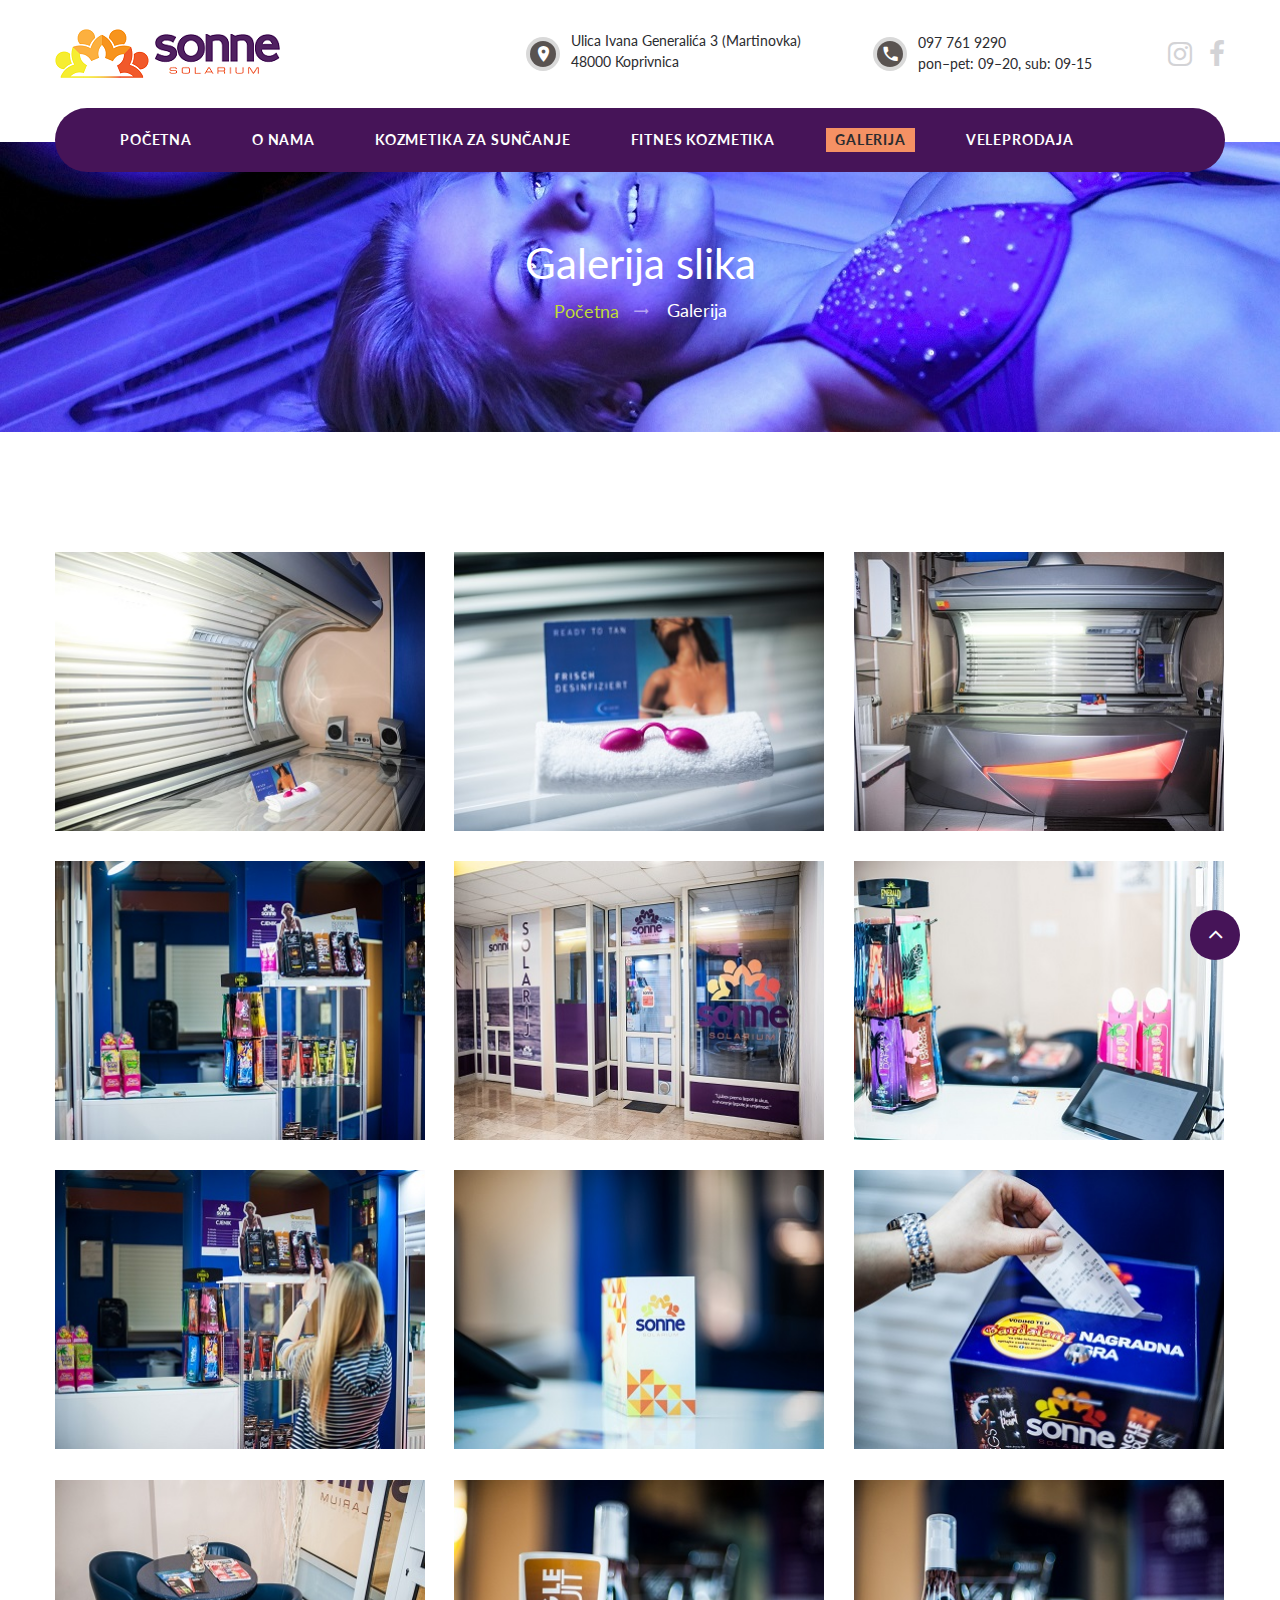
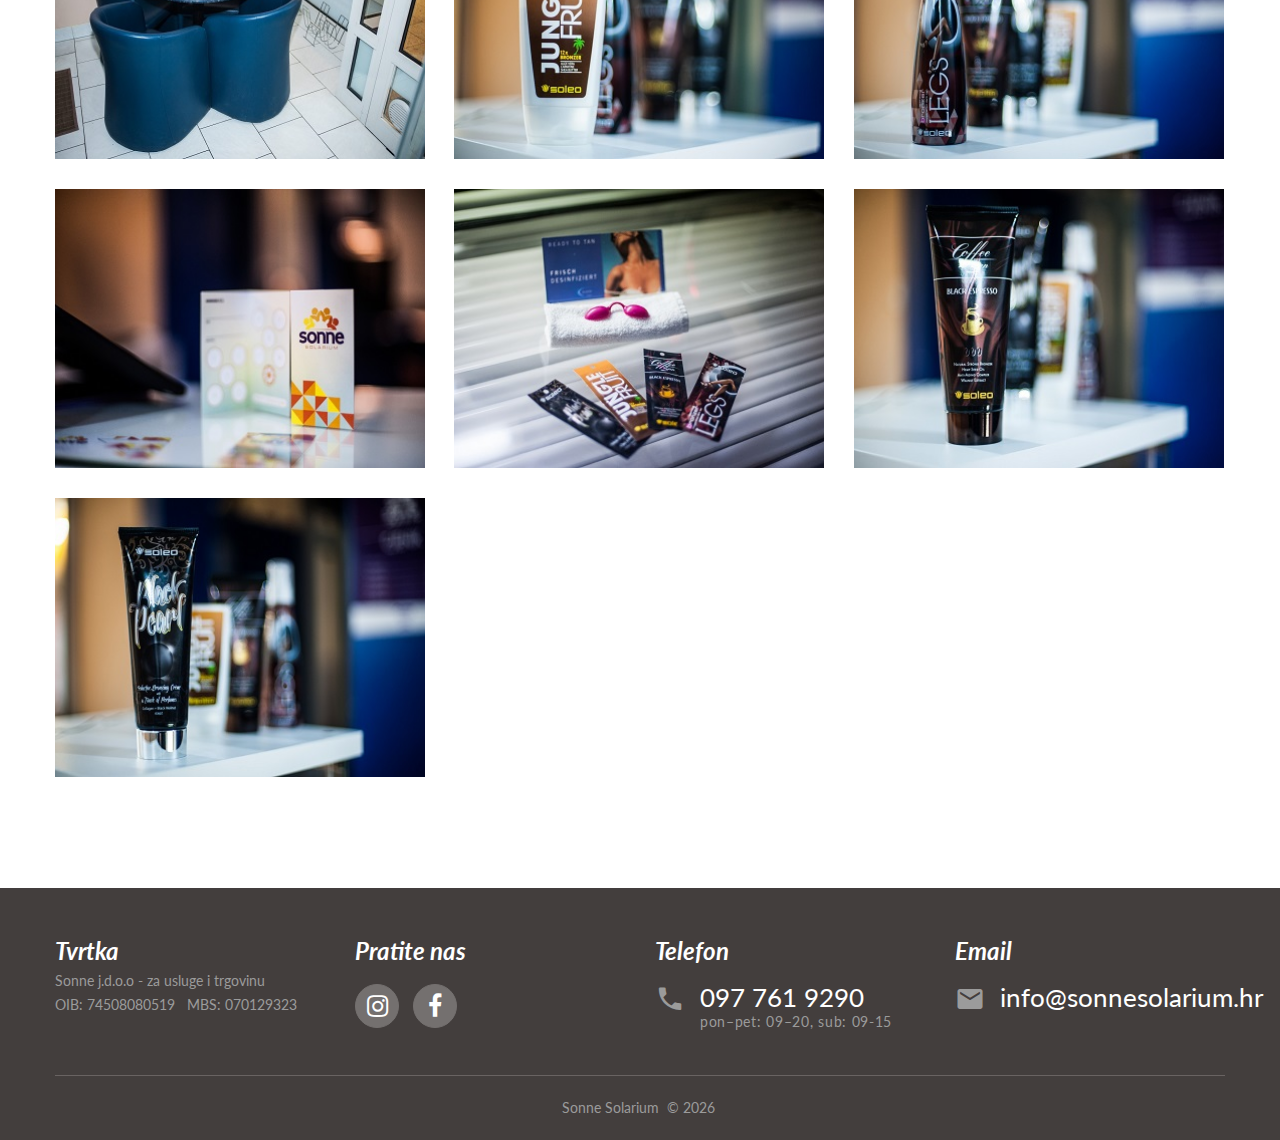
==== commit 6ed27f8d: "Final(fali jos text za modale)" ====
--- a/galerija.html
+++ b/galerija.html
@@ -79,16 +79,16 @@
                                         <a href="/onama.html">O nama</a>
                                     </li>
                                     <li>
-                                        <a href="/index.html">Kozmetika za sunčanje</a>
+                                        <a href="/index.html#section1">Kozmetika za sunčanje</a>
                                     </li>
                                     <li>
-                                        <a href="/index.html">Fitnes kozmetika</a>
+                                        <a href="/index.html#section2">Fitnes kozmetika</a>
                                     </li>
                                     <li class="active">
                                         <a href="/galerija.html">Galerija</a>
                                     </li>
                                     <li>
-                                        <a href="/kontakt.html">Kontakt</a>
+                                        <a href="/veleprodaja.html">Veleprodaja</a>
                                     </li>
                                 </ul>
                                 <div class="rd-navbar-aside-right">
--- a/css/style.css
+++ b/css/style.css
@@ -1,4 +1,4 @@
-﻿@charset "UTF-8";html{font-family:sans-serif;-ms-text-size-adjust:100%;-webkit-text-size-adjust:100%;}body{margin:0;}article,aside,details,figcaption,figure,footer,header,hgroup,main,menu,nav,section,summary{display:block;}audio,canvas,progress,video{display:inline-block;vertical-align:baseline;}audio:not([controls]){display:none;height:0;}[hidden],template{display:none;}a{background-color:transparent;}a:active,a:hover{outline:0;}abbr[title]{border-bottom:1px dotted;}b,strong{font-weight:bold;}dfn{font-style:italic;}h1{font-size:2em;margin:0.67em 0;}mark{background:#ff0;color:#000;}small{font-size:80%;}sub,sup{font-size:75%;line-height:0;position:relative;vertical-align:baseline;}sup{top:-0.5em;}sub{bottom:-0.25em;}img{border:0;}svg:not(:root){overflow:hidden;}figure{margin:1em 40px;}hr{box-sizing:content-box;height:0;}pre{overflow:auto;}code,kbd,pre,samp{font-family:monospace,monospace;font-size:1em;}button,input,optgroup,select,textarea{color:inherit;font:inherit;margin:0;}button{overflow:visible;}button,select{text-transform:none;}button,html input[type="button"],input[type="reset"],input[type="submit"]{-webkit-appearance:button;cursor:pointer;}button[disabled],html input[disabled]{cursor:default;}button::-moz-focus-inner,input::-moz-focus-inner{border:0;padding:0;}input{line-height:normal;}input[type="checkbox"],input[type="radio"]{box-sizing:border-box;padding:0;}input[type="number"]::-webkit-inner-spin-button,input[type="number"]::-webkit-outer-spin-button{height:auto;}input[type="search"]{-webkit-appearance:textfield;box-sizing:content-box;}input[type="search"]::-webkit-search-cancel-button,input[type="search"]::-webkit-search-decoration{-webkit-appearance:none;}fieldset{border:1px solid #c0c0c0;margin:0 2px;padding:0.35em 0.625em 0.75em;}legend{border:0;padding:0;}textarea{overflow:auto;}optgroup{font-weight:bold;}table{border-collapse:collapse;border-spacing:0;}td,th{padding:0;}@media print {*,*:before,*:after{background:transparent!important;color:#000!important;box-shadow:none!important;text-shadow:none!important;}a,a:visited{text-decoration:underline;}a[href]:after{content:" (" attr(href) ")";}abbr[title]:after{content:" (" attr(title) ")";}a[href^="#"]:after,a[href^="javascript:"]:after{content:"";}pre,blockquote{border:1px solid #999;page-break-inside:avoid;}thead{display:table-header-group;}tr,img{page-break-inside:avoid;}img{max-width:100%!important;}p,h2,h3{orphans:3;widows:3;}h2,h3{page-break-after:avoid;}.navbar{display:none;}.btn>.caret,.dropup>.btn>.caret{border-top-color:#000!important;}.label{border:1px solid #000;}.table{border-collapse:collapse!important;}.table td,.table th{background-color:#fff!important;}.table-bordered th,.table-bordered td{border:1px solid #ddd!important;}}*{-webkit-box-sizing:border-box;-moz-box-sizing:border-box;box-sizing:border-box;}*:before,*:after{-webkit-box-sizing:border-box;-moz-box-sizing:border-box;box-sizing:border-box;}html{font-size:10px;-webkit-tap-highlight-color:transparent;}body{font-family:"Lato",Helvetica,Arial,sans-serif;font-size:14px;line-height:1.71429;color:#9b9b9b;background-color:#fff;}input,button,select,textarea{font-family:inherit;font-size:inherit;line-height:inherit;}a{color:#f16121;text-decoration:none;}a:hover,a:focus{color:#f16121;text-decoration:none;}a:focus{outline:thin dotted;outline:5px auto -webkit-focus-ring-color;outline-offset:-2px;}figure{margin:0;}img{vertical-align:middle;}.img-responsive{display:block;max-width:100%;height:auto;}.img-rounded{border-radius:6px;}.img-thumbnail{padding:4px;line-height:1.71429;background-color:#fff;border:1px solid #ddd;border-radius:0;-webkit-transition:all 0.2s ease-in-out;-o-transition:all 0.2s ease-in-out;transition:all 0.2s ease-in-out;display:inline-block;max-width:100%;height:auto;}.img-circle{border-radius:50%;}hr{margin-top:24px;margin-bottom:24px;border:0;border-top:1px solid #d9d9d9;}.sr-only{position:absolute;width:1px;height:1px;margin:-1px;padding:0;overflow:hidden;clip:rect(0,0,0,0);border:0;}.sr-only-focusable:active,.sr-only-focusable:focus{position:static;width:auto;height:auto;margin:0;overflow:visible;clip:auto;}[role="button"]{cursor:pointer;}h1,h2,h3,h4,h5,h6,.h1,.h2,.h3,.h4,.h5,.h6{font-family:"Changa One",cursive;font-weight:400;line-height:1.2;color:#2b2c2f;}h1 small,h1 .small,h2 small,h2 .small,h3 small,h3 .small,h4 small,h4 .small,h5 small,h5 .small,h6 small,h6 .small,.h1 small,.h1 .small,.h2 small,.h2 .small,.h3 small,.h3 .small,.h4 small,.h4 .small,.h5 small,.h5 .small,.h6 small,.h6 .small{font-weight:normal;line-height:1;color:#9b9b9b;}h1,.h1,h2,.h2,h3,.h3{margin-top:24px;margin-bottom:12px;}h1 small,h1 .small,.h1 small,.h1 .small,h2 small,h2 .small,.h2 small,.h2 .small,h3 small,h3 .small,.h3 small,.h3 .small{font-size:65%;}h4,.h4,h5,.h5,h6,.h6{margin-top:12px;margin-bottom:12px;}h4 small,h4 .small,.h4 small,.h4 .small,h5 small,h5 .small,.h5 small,.h5 .small,h6 small,h6 .small,.h6 small,.h6 .small{font-size:75%;}h1,.h1{font-size:95px;}h2,.h2{font-size:70px;}h3,.h3{font-size:55px;}h4,.h4{font-size:36px;}h5,.h5{font-size:24px;}h6,.h6{font-size:18px;}p{margin:0 0 12px;}.lead{margin-bottom:24px;font-size:16px;font-weight:300;line-height:1.4;}@media (min-width: 768px) {.lead{font-size:21px;}}small,.small{font-size:85%;}mark,.mark{background-color:#fcf8e3;padding:.2em;}.text-left{text-align:left;}.text-right{text-align:right;}.text-center{text-align:center;}.text-justify{text-align:justify;}.text-nowrap{white-space:nowrap;}.text-lowercase{text-transform:lowercase;}.text-uppercase,.initialism{text-transform:uppercase;}.text-capitalize{text-transform:capitalize;}.text-muted{color:#9b9b9b;}.text-primary{color:#f16121;}a.text-primary:hover,a.text-primary:focus{color:#d24a0d;}.text-success{color:#3c763d;}a.text-success:hover,a.text-success:focus{color:#2b542c;}.text-info{color:#f16121;}a.text-info:hover,a.text-info:focus{color:#d24a0d;}.text-warning{color:#8a6d3b;}a.text-warning:hover,a.text-warning:focus{color:#66512c;}.text-danger{color:#a94442;}a.text-danger:hover,a.text-danger:focus{color:#843534;}.bg-primary{color:#fff;}.bg-primary{background-color:#f16121;}a.bg-primary:hover,a.bg-primary:focus{background-color:#d24a0d;}.bg-success{background-color:#dff0d8;}a.bg-success:hover,a.bg-success:focus{background-color:#c1e2b3;}.bg-info{background-color:#f16121;}a.bg-info:hover,a.bg-info:focus{background-color:#d24a0d;}.bg-warning{background-color:#fcf8e3;}a.bg-warning:hover,a.bg-warning:focus{background-color:#f7ecb5;}.bg-danger{background-color:#f2dede;}a.bg-danger:hover,a.bg-danger:focus{background-color:#e4b9b9;}.page-header{padding-bottom:11px;margin:48px 0 24px;border-bottom:1px solid #f2f3f8;}ul,ol{margin-top:0;margin-bottom:12px;}ul ul,ul ol,ol ul,ol ol{margin-bottom:0;}.list-unstyled{padding-left:0;list-style:none;}.list-inline{padding-left:0;list-style:none;margin-left:-5px;}.list-inline>li{display:inline-block;padding-left:5px;padding-right:5px;}dl{margin-top:0;margin-bottom:24px;}dt,dd{line-height:1.71429;}dt{font-weight:bold;}dd{margin-left:0;}.dl-horizontal dd:before,.dl-horizontal dd:after{content:" ";display:table;}.dl-horizontal dd:after{clear:both;}@media (min-width: 768px) {.dl-horizontal dt{float:left;width:160px;clear:left;text-align:right;overflow:hidden;text-overflow:ellipsis;white-space:nowrap;}.dl-horizontal dd{margin-left:180px;}}abbr[title],abbr[data-original-title]{cursor:help;border-bottom:1px dotted #9b9b9b;}.initialism{font-size:90%;}blockquote{padding:12px 24px;margin:0 0 24px;font-size:17.5px;border-left:5px solid #f2f3f8;}blockquote p:last-child,blockquote ul:last-child,blockquote ol:last-child{margin-bottom:0;}blockquote footer,blockquote small,blockquote .small{display:block;font-size:80%;line-height:1.71429;color:#9b9b9b;}blockquote footer:before,blockquote small:before,blockquote .small:before{content:'\2014 \00A0';}.blockquote-reverse,blockquote.pull-right{padding-right:15px;padding-left:0;border-right:5px solid #f2f3f8;border-left:0;text-align:right;}.blockquote-reverse footer:before,.blockquote-reverse small:before,.blockquote-reverse .small:before,blockquote.pull-right footer:before,blockquote.pull-right small:before,blockquote.pull-right .small:before{content:'';}.blockquote-reverse footer:after,.blockquote-reverse small:after,.blockquote-reverse .small:after,blockquote.pull-right footer:after,blockquote.pull-right small:after,blockquote.pull-right .small:after{content:'\00A0 \2014';}address{margin-bottom:24px;font-style:normal;line-height:1.71429;}code,kbd,pre,samp{font-family:Menlo,Monaco,Consolas,"Courier New",monospace;}code{padding:2px 4px;font-size:90%;color:#c7254e;background-color:#f9f2f4;border-radius:0;}kbd{padding:2px 4px;font-size:90%;color:#fff;background-color:#333;border-radius:3px;box-shadow:inset 0 -1px 0 rgba(0,0,0,0.25);}kbd kbd{padding:0;font-size:100%;font-weight:bold;box-shadow:none;}pre{display:block;padding:11.5px;margin:0 0 12px;font-size:13px;line-height:1.71429;word-break:break-all;word-wrap:break-word;color:#333;background-color:#f5f5f5;border:1px solid #ccc;border-radius:0;}pre code{padding:0;font-size:inherit;color:inherit;white-space:pre-wrap;background-color:transparent;border-radius:0;}.pre-scrollable{max-height:340px;overflow-y:scroll;}table{background-color:transparent;}caption{padding-top:21px;padding-bottom:21px;color:#9b9b9b;text-align:left;}th{text-align:left;}.table{width:100%;max-width:100%;margin-bottom:24px;}.table>thead>tr>th,.table>thead>tr>td,.table>tbody>tr>th,.table>tbody>tr>td,.table>tfoot>tr>th,.table>tfoot>tr>td{padding:21px;line-height:1.71429;vertical-align:top;border-top:1px solid #d9d9d9;}.table>thead>tr>th{vertical-align:bottom;border-bottom:2px solid #d9d9d9;}.table>caption+thead>tr:first-child>th,.table>caption+thead>tr:first-child>td,.table>colgroup+thead>tr:first-child>th,.table>colgroup+thead>tr:first-child>td,.table>thead:first-child>tr:first-child>th,.table>thead:first-child>tr:first-child>td{border-top:0;}.table>tbody+tbody{border-top:2px solid #d9d9d9;}.table .table{background-color:#fff;}.table-condensed>thead>tr>th,.table-condensed>thead>tr>td,.table-condensed>tbody>tr>th,.table-condensed>tbody>tr>td,.table-condensed>tfoot>tr>th,.table-condensed>tfoot>tr>td{padding:5px;}.table-bordered{border:1px solid #d9d9d9;}.table-bordered>thead>tr>th,.table-bordered>thead>tr>td,.table-bordered>tbody>tr>th,.table-bordered>tbody>tr>td,.table-bordered>tfoot>tr>th,.table-bordered>tfoot>tr>td{border:1px solid #d9d9d9;}.table-bordered>thead>tr>th,.table-bordered>thead>tr>td{border-bottom-width:2px;}.table-striped>tbody>tr:nth-of-type(odd){background-color:#f2f3f8;}.table-hover>tbody>tr:hover{background-color:#f5f5f5;}table col[class*="col-"]{position:static;float:none;display:table-column;}table td[class*="col-"],table th[class*="col-"]{position:static;float:none;display:table-cell;}.table>thead>tr>td.active,.table>thead>tr>th.active,.table>thead>tr.active>td,.table>thead>tr.active>th,.table>tbody>tr>td.active,.table>tbody>tr>th.active,.table>tbody>tr.active>td,.table>tbody>tr.active>th,.table>tfoot>tr>td.active,.table>tfoot>tr>th.active,.table>tfoot>tr.active>td,.table>tfoot>tr.active>th{background-color:#f5f5f5;}.table-hover>tbody>tr>td.active:hover,.table-hover>tbody>tr>th.active:hover,.table-hover>tbody>tr.active:hover>td,.table-hover>tbody>tr:hover>.active,.table-hover>tbody>tr.active:hover>th{background-color:#e8e8e8;}.table>thead>tr>td.success,.table>thead>tr>th.success,.table>thead>tr.success>td,.table>thead>tr.success>th,.table>tbody>tr>td.success,.table>tbody>tr>th.success,.table>tbody>tr.success>td,.table>tbody>tr.success>th,.table>tfoot>tr>td.success,.table>tfoot>tr>th.success,.table>tfoot>tr.success>td,.table>tfoot>tr.success>th{background-color:#dff0d8;}.table-hover>tbody>tr>td.success:hover,.table-hover>tbody>tr>th.success:hover,.table-hover>tbody>tr.success:hover>td,.table-hover>tbody>tr:hover>.success,.table-hover>tbody>tr.success:hover>th{background-color:#d0e9c6;}.table>thead>tr>td.info,.table>thead>tr>th.info,.table>thead>tr.info>td,.table>thead>tr.info>th,.table>tbody>tr>td.info,.table>tbody>tr>th.info,.table>tbody>tr.info>td,.table>tbody>tr.info>th,.table>tfoot>tr>td.info,.table>tfoot>tr>th.info,.table>tfoot>tr.info>td,.table>tfoot>tr.info>th{background-color:#f16121;}.table-hover>tbody>tr>td.info:hover,.table-hover>tbody>tr>th.info:hover,.table-hover>tbody>tr.info:hover>td,.table-hover>tbody>tr:hover>.info,.table-hover>tbody>tr.info:hover>th{background-color:#ea520f;}.table>thead>tr>td.warning,.table>thead>tr>th.warning,.table>thead>tr.warning>td,.table>thead>tr.warning>th,.table>tbody>tr>td.warning,.table>tbody>tr>th.warning,.table>tbody>tr.warning>td,.table>tbody>tr.warning>th,.table>tfoot>tr>td.warning,.table>tfoot>tr>th.warning,.table>tfoot>tr.warning>td,.table>tfoot>tr.warning>th{background-color:#fcf8e3;}.table-hover>tbody>tr>td.warning:hover,.table-hover>tbody>tr>th.warning:hover,.table-hover>tbody>tr.warning:hover>td,.table-hover>tbody>tr:hover>.warning,.table-hover>tbody>tr.warning:hover>th{background-color:#faf2cc;}.table>thead>tr>td.danger,.table>thead>tr>th.danger,.table>thead>tr.danger>td,.table>thead>tr.danger>th,.table>tbody>tr>td.danger,.table>tbody>tr>th.danger,.table>tbody>tr.danger>td,.table>tbody>tr.danger>th,.table>tfoot>tr>td.danger,.table>tfoot>tr>th.danger,.table>tfoot>tr.danger>td,.table>tfoot>tr.danger>th{background-color:#f2dede;}.table-hover>tbody>tr>td.danger:hover,.table-hover>tbody>tr>th.danger:hover,.table-hover>tbody>tr.danger:hover>td,.table-hover>tbody>tr:hover>.danger,.table-hover>tbody>tr.danger:hover>th{background-color:#ebcccc;}.table-responsive{overflow-x:auto;min-height:0.01%;}@media screen and (max-width: 767px) {.table-responsive{width:100%;margin-bottom:18px;overflow-y:hidden;-ms-overflow-style:-ms-autohiding-scrollbar;border:1px solid #d9d9d9;}.table-responsive>.table{margin-bottom:0;}.table-responsive>.table>thead>tr>th,.table-responsive>.table>thead>tr>td,.table-responsive>.table>tbody>tr>th,.table-responsive>.table>tbody>tr>td,.table-responsive>.table>tfoot>tr>th,.table-responsive>.table>tfoot>tr>td{white-space:nowrap;}.table-responsive>.table-bordered{border:0;}.table-responsive>.table-bordered>thead>tr>th:first-child,.table-responsive>.table-bordered>thead>tr>td:first-child,.table-responsive>.table-bordered>tbody>tr>th:first-child,.table-responsive>.table-bordered>tbody>tr>td:first-child,.table-responsive>.table-bordered>tfoot>tr>th:first-child,.table-responsive>.table-bordered>tfoot>tr>td:first-child{border-left:0;}.table-responsive>.table-bordered>thead>tr>th:last-child,.table-responsive>.table-bordered>thead>tr>td:last-child,.table-responsive>.table-bordered>tbody>tr>th:last-child,.table-responsive>.table-bordered>tbody>tr>td:last-child,.table-responsive>.table-bordered>tfoot>tr>th:last-child,.table-responsive>.table-bordered>tfoot>tr>td:last-child{border-right:0;}.table-responsive>.table-bordered>tbody>tr:last-child>th,.table-responsive>.table-bordered>tbody>tr:last-child>td,.table-responsive>.table-bordered>tfoot>tr:last-child>th,.table-responsive>.table-bordered>tfoot>tr:last-child>td{border-bottom:0;}}fieldset{padding:0;margin:0;border:0;min-width:0;}legend{display:block;width:100%;padding:0;margin-bottom:24px;font-size:21px;line-height:inherit;color:#333;border:0;border-bottom:1px solid #e5e5e5;}label{display:inline-block;max-width:100%;margin-bottom:5px;font-weight:bold;}input[type="search"]{-webkit-box-sizing:border-box;-moz-box-sizing:border-box;box-sizing:border-box;}input[type="radio"],input[type="checkbox"]{margin:4px 0 0;margin-top:1px \9;line-height:normal;}input[type="file"]{display:block;}input[type="range"]{display:block;width:100%;}select[multiple],select[size]{height:auto;}input[type="file"]:focus,input[type="radio"]:focus,input[type="checkbox"]:focus{outline:thin dotted;outline:5px auto -webkit-focus-ring-color;outline-offset:-2px;}output{display:block;padding-top:11px;font-size:14px;line-height:1.71429;color:#2b2c2f;}.form-control{display:block;width:100%;height:50px;padding:10px 35px;font-size:14px;line-height:1.71429;color:#2b2c2f;background-color:#f5f5f5;background-image:none;border:1px solid #f5f5f5;border-radius:35px;-webkit-box-shadow:inset 0 1px 1px rgba(0,0,0,0.075);box-shadow:inset 0 1px 1px rgba(0,0,0,0.075);-webkit-transition:border-color ease-in-out 0.15s,box-shadow ease-in-out 0.15s;-o-transition:border-color ease-in-out 0.15s,box-shadow ease-in-out 0.15s;transition:border-color ease-in-out 0.15s,box-shadow ease-in-out 0.15s;}.form-control:focus{border-color:#f9b129;outline:0;-webkit-box-shadow:inset 0 1px 1px rgba(0,0,0,0.075),0 0 8px rgba(249,177,41,0.6);box-shadow:inset 0 1px 1px rgba(0,0,0,0.075),0 0 8px rgba(249,177,41,0.6);}.form-control::-moz-placeholder{color:#999;opacity:1;}.form-control:-ms-input-placeholder{color:#999;}.form-control::-webkit-input-placeholder{color:#999;}.form-control::-ms-expand{border:0;background-color:transparent;}.form-control[disabled],.form-control[readonly],fieldset[disabled] .form-control{background-color:#f2f3f8;opacity:1;}.form-control[disabled],fieldset[disabled] .form-control{cursor:not-allowed;}textarea.form-control{height:auto;}input[type="search"]{-webkit-appearance:none;}@media screen and (-webkit-min-device-pixel-ratio: 0) {input[type="date"].form-control,input[type="time"].form-control,input[type="datetime-local"].form-control,input[type="month"].form-control{line-height:50px;}input[type="date"].input-sm,.input-group-sm>input[type="date"].form-control,.input-group-sm>input[type="date"].input-group-addon,.input-group-sm>.input-group-btn>input[type="date"].btn,.input-group-sm input[type="date"],input[type="time"].input-sm,.input-group-sm>input[type="time"].form-control,.input-group-sm>input[type="time"].input-group-addon,.input-group-sm>.input-group-btn>input[type="time"].btn,.input-group-sm input[type="time"],input[type="datetime-local"].input-sm,.input-group-sm>input[type="datetime-local"].form-control,.input-group-sm>input[type="datetime-local"].input-group-addon,.input-group-sm>.input-group-btn>input[type="datetime-local"].btn,.input-group-sm input[type="datetime-local"],input[type="month"].input-sm,.input-group-sm>input[type="month"].form-control,.input-group-sm>input[type="month"].input-group-addon,.input-group-sm>.input-group-btn>input[type="month"].btn,.input-group-sm input[type="month"]{line-height:36px;}input[type="date"].input-lg,.input-group-lg>input[type="date"].form-control,.input-group-lg>input[type="date"].input-group-addon,.input-group-lg>.input-group-btn>input[type="date"].btn,.input-group-lg input[type="date"],input[type="time"].input-lg,.input-group-lg>input[type="time"].form-control,.input-group-lg>input[type="time"].input-group-addon,.input-group-lg>.input-group-btn>input[type="time"].btn,.input-group-lg input[type="time"],input[type="datetime-local"].input-lg,.input-group-lg>input[type="datetime-local"].form-control,.input-group-lg>input[type="datetime-local"].input-group-addon,.input-group-lg>.input-group-btn>input[type="datetime-local"].btn,.input-group-lg input[type="datetime-local"],input[type="month"].input-lg,.input-group-lg>input[type="month"].form-control,.input-group-lg>input[type="month"].input-group-addon,.input-group-lg>.input-group-btn>input[type="month"].btn,.input-group-lg input[type="month"]{line-height:50px;}}.form-group{margin-bottom:15px;}.radio,.checkbox{position:relative;display:block;margin-top:10px;margin-bottom:10px;}.radio label,.checkbox label{min-height:24px;padding-left:20px;margin-bottom:0;font-weight:normal;cursor:pointer;}.radio input[type="radio"],.radio-inline input[type="radio"],.checkbox input[type="checkbox"],.checkbox-inline input[type="checkbox"]{position:absolute;margin-left:-20px;margin-top:4px \9;}.radio+.radio,.checkbox+.checkbox{margin-top:-5px;}.radio-inline,.checkbox-inline{position:relative;display:inline-block;padding-left:20px;margin-bottom:0;vertical-align:middle;font-weight:normal;cursor:pointer;}.radio-inline+.radio-inline,.checkbox-inline+.checkbox-inline{margin-top:0;margin-left:10px;}input[type="radio"][disabled],input[type="radio"].disabled,fieldset[disabled] input[type="radio"],input[type="checkbox"][disabled],input[type="checkbox"].disabled,fieldset[disabled] input[type="checkbox"]{cursor:not-allowed;}.radio-inline.disabled,fieldset[disabled] .radio-inline,.checkbox-inline.disabled,fieldset[disabled] .checkbox-inline{cursor:not-allowed;}.radio.disabled label,fieldset[disabled] .radio label,.checkbox.disabled label,fieldset[disabled] .checkbox label{cursor:not-allowed;}.form-control-static{padding-top:11px;padding-bottom:11px;margin-bottom:0;min-height:38px;}.form-control-static.input-lg,.input-group-lg>.form-control-static.form-control,.input-group-lg>.form-control-static.input-group-addon,.input-group-lg>.input-group-btn>.form-control-static.btn,.form-control-static.input-sm,.input-group-sm>.form-control-static.form-control,.input-group-sm>.form-control-static.input-group-addon,.input-group-sm>.input-group-btn>.form-control-static.btn{padding-left:0;padding-right:0;}.input-sm,.input-group-sm>.form-control,.input-group-sm>.input-group-addon,.input-group-sm>.input-group-btn>.btn{height:36px;padding:8px 28px;font-size:12px;line-height:1.5;border-radius:3px;}select.input-sm,.input-group-sm>select.form-control,.input-group-sm>select.input-group-addon,.input-group-sm>.input-group-btn>select.btn{height:36px;line-height:36px;}textarea.input-sm,.input-group-sm>textarea.form-control,.input-group-sm>textarea.input-group-addon,.input-group-sm>.input-group-btn>textarea.btn,select[multiple].input-sm,.input-group-sm>select[multiple].form-control,.input-group-sm>select[multiple].input-group-addon,.input-group-sm>.input-group-btn>select[multiple].btn{height:auto;}.form-group-sm .form-control{height:36px;padding:8px 28px;font-size:12px;line-height:1.5;border-radius:3px;}.form-group-sm select.form-control{height:36px;line-height:36px;}.form-group-sm textarea.form-control,.form-group-sm select[multiple].form-control{height:auto;}.form-group-sm .form-control-static{height:36px;min-height:36px;padding:9px 28px;font-size:12px;line-height:1.5;}.input-lg,.input-group-lg>.form-control,.input-group-lg>.input-group-addon,.input-group-lg>.input-group-btn>.btn{height:50px;padding:12px 42px;font-size:18px;line-height:1.33333;border-radius:6px;}select.input-lg,.input-group-lg>select.form-control,.input-group-lg>select.input-group-addon,.input-group-lg>.input-group-btn>select.btn{height:50px;line-height:50px;}textarea.input-lg,.input-group-lg>textarea.form-control,.input-group-lg>textarea.input-group-addon,.input-group-lg>.input-group-btn>textarea.btn,select[multiple].input-lg,.input-group-lg>select[multiple].form-control,.input-group-lg>select[multiple].input-group-addon,.input-group-lg>.input-group-btn>select[multiple].btn{height:auto;}.form-group-lg .form-control{height:50px;padding:12px 42px;font-size:18px;line-height:1.33333;border-radius:6px;}.form-group-lg select.form-control{height:50px;line-height:50px;}.form-group-lg textarea.form-control,.form-group-lg select[multiple].form-control{height:auto;}.form-group-lg .form-control-static{height:50px;min-height:42px;padding:13px 42px;font-size:18px;line-height:1.33333;}.has-feedback{position:relative;}.has-feedback .form-control{padding-right:62.5px;}.form-control-feedback{position:absolute;top:0;right:0;z-index:2;display:block;width:50px;height:50px;line-height:50px;text-align:center;pointer-events:none;}.input-lg+.form-control-feedback,.input-group-lg>.form-control+.form-control-feedback,.input-group-lg>.input-group-addon+.form-control-feedback,.input-group-lg>.input-group-btn>.btn+.form-control-feedback,.input-group-lg+.form-control-feedback,.form-group-lg .form-control+.form-control-feedback{width:50px;height:50px;line-height:50px;}.input-sm+.form-control-feedback,.input-group-sm>.form-control+.form-control-feedback,.input-group-sm>.input-group-addon+.form-control-feedback,.input-group-sm>.input-group-btn>.btn+.form-control-feedback,.input-group-sm+.form-control-feedback,.form-group-sm .form-control+.form-control-feedback{width:36px;height:36px;line-height:36px;}.has-success .help-block,.has-success .control-label,.has-success .radio,.has-success .checkbox,.has-success .radio-inline,.has-success .checkbox-inline,.has-success.radio label,.has-success.checkbox label,.has-success.radio-inline label,.has-success.checkbox-inline label{color:#3c763d;}.has-success .form-control{border-color:#3c763d;-webkit-box-shadow:inset 0 1px 1px rgba(0,0,0,0.075);box-shadow:inset 0 1px 1px rgba(0,0,0,0.075);}.has-success .form-control:focus{border-color:#2b542c;-webkit-box-shadow:inset 0 1px 1px rgba(0,0,0,0.075),0 0 6px #67b168;box-shadow:inset 0 1px 1px rgba(0,0,0,0.075),0 0 6px #67b168;}.has-success .input-group-addon{color:#3c763d;border-color:#3c763d;background-color:#dff0d8;}.has-success .form-control-feedback{color:#3c763d;}.has-warning .help-block,.has-warning .control-label,.has-warning .radio,.has-warning .checkbox,.has-warning .radio-inline,.has-warning .checkbox-inline,.has-warning.radio label,.has-warning.checkbox label,.has-warning.radio-inline label,.has-warning.checkbox-inline label{color:#8a6d3b;}.has-warning .form-control{border-color:#8a6d3b;-webkit-box-shadow:inset 0 1px 1px rgba(0,0,0,0.075);box-shadow:inset 0 1px 1px rgba(0,0,0,0.075);}.has-warning .form-control:focus{border-color:#66512c;-webkit-box-shadow:inset 0 1px 1px rgba(0,0,0,0.075),0 0 6px #c0a16b;box-shadow:inset 0 1px 1px rgba(0,0,0,0.075),0 0 6px #c0a16b;}.has-warning .input-group-addon{color:#8a6d3b;border-color:#8a6d3b;background-color:#fcf8e3;}.has-warning .form-control-feedback{color:#8a6d3b;}.has-error .help-block,.has-error .control-label,.has-error .radio,.has-error .checkbox,.has-error .radio-inline,.has-error .checkbox-inline,.has-error.radio label,.has-error.checkbox label,.has-error.radio-inline label,.has-error.checkbox-inline label{color:#a94442;}.has-error .form-control{border-color:#a94442;-webkit-box-shadow:inset 0 1px 1px rgba(0,0,0,0.075);box-shadow:inset 0 1px 1px rgba(0,0,0,0.075);}.has-error .form-control:focus{border-color:#843534;-webkit-box-shadow:inset 0 1px 1px rgba(0,0,0,0.075),0 0 6px #ce8483;box-shadow:inset 0 1px 1px rgba(0,0,0,0.075),0 0 6px #ce8483;}.has-error .input-group-addon{color:#a94442;border-color:#a94442;background-color:#f2dede;}.has-error .form-control-feedback{color:#a94442;}.has-feedback label~.form-control-feedback{top:29px;}.has-feedback label.sr-only~.form-control-feedback{top:0;}.help-block{display:block;margin-top:5px;margin-bottom:10px;color:#dbdbdb;}@media (min-width: 768px) {.form-inline .form-group{display:inline-block;margin-bottom:0;vertical-align:middle;}.form-inline .form-control{display:inline-block;width:auto;vertical-align:middle;}.form-inline .form-control-static{display:inline-block;}.form-inline .input-group{display:inline-table;vertical-align:middle;}.form-inline .input-group .input-group-addon,.form-inline .input-group .input-group-btn,.form-inline .input-group .form-control{width:auto;}.form-inline .input-group>.form-control{width:100%;}.form-inline .control-label{margin-bottom:0;vertical-align:middle;}.form-inline .radio,.form-inline .checkbox{display:inline-block;margin-top:0;margin-bottom:0;vertical-align:middle;}.form-inline .radio label,.form-inline .checkbox label{padding-left:0;}.form-inline .radio input[type="radio"],.form-inline .checkbox input[type="checkbox"]{position:relative;margin-left:0;}.form-inline .has-feedback .form-control-feedback{top:0;}}.form-horizontal .radio,.form-horizontal .checkbox,.form-horizontal .radio-inline,.form-horizontal .checkbox-inline{margin-top:0;margin-bottom:0;padding-top:11px;}.form-horizontal .radio,.form-horizontal .checkbox{min-height:35px;}.form-horizontal .form-group{margin-left:-15px;margin-right:-15px;}.form-horizontal .form-group:before,.form-horizontal .form-group:after{content:" ";display:table;}.form-horizontal .form-group:after{clear:both;}@media (min-width: 768px) {.form-horizontal .control-label{text-align:right;margin-bottom:0;padding-top:11px;}}.form-horizontal .has-feedback .form-control-feedback{right:15px;}@media (min-width: 768px) {.form-horizontal .form-group-lg .control-label{padding-top:13px;font-size:18px;}}@media (min-width: 768px) {.form-horizontal .form-group-sm .control-label{padding-top:9px;font-size:12px;}}.btn{display:inline-block;margin-bottom:0;font-weight:400;text-align:center;vertical-align:middle;touch-action:manipulation;cursor:pointer;background-image:none;border:1px solid transparent;white-space:nowrap;padding:10px 35px;font-size:14px;line-height:1.71429;border-radius:0;-webkit-user-select:none;-moz-user-select:none;-ms-user-select:none;user-select:none;}.btn:focus,.btn.focus,.btn:active:focus,.btn:active.focus,.btn.active:focus,.btn.active.focus{outline:thin dotted;outline:5px auto -webkit-focus-ring-color;outline-offset:-2px;}.btn:hover,.btn:focus,.btn.focus{color:#fff;text-decoration:none;}.btn:active,.btn.active{outline:0;background-image:none;-webkit-box-shadow:inset 0 3px 5px rgba(0,0,0,0.125);box-shadow:inset 0 3px 5px rgba(0,0,0,0.125);}.btn.disabled,.btn[disabled],fieldset[disabled] .btn{cursor:not-allowed;opacity:0.65;filter:alpha(opacity=65);-webkit-box-shadow:none;box-shadow:none;}a.btn.disabled,fieldset[disabled] a.btn{pointer-events:none;}.btn-default{color:#fff;background-color:#2b2c2f;border-color:#2b2c2f;}.btn-default:focus,.btn-default.focus{color:#fff;background-color:#131314;border-color:black;}.btn-default:hover{color:#fff;background-color:#131314;border-color:#0e0e0f;}.btn-default:active,.btn-default.active,.open>.btn-default.dropdown-toggle{color:#fff;background-color:#131314;border-color:#0e0e0f;}.btn-default:active:hover,.btn-default:active:focus,.btn-default:active.focus,.btn-default.active:hover,.btn-default.active:focus,.btn-default.active.focus,.open>.btn-default.dropdown-toggle:hover,.open>.btn-default.dropdown-toggle:focus,.open>.btn-default.dropdown-toggle.focus{color:#fff;background-color:#020202;border-color:black;}.btn-default:active,.btn-default.active,.open>.btn-default.dropdown-toggle{background-image:none;}.btn-default.disabled:hover,.btn-default.disabled:focus,.btn-default.disabled.focus,.btn-default[disabled]:hover,.btn-default[disabled]:focus,.btn-default[disabled].focus,fieldset[disabled] .btn-default:hover,fieldset[disabled] .btn-default:focus,fieldset[disabled] .btn-default.focus{background-color:#2b2c2f;border-color:#2b2c2f;}.btn-default .badge{color:#2b2c2f;background-color:#fff;}.btn-primary{color:#fff;background-color:#f16121;border-color:#f16121;}.btn-primary:focus,.btn-primary.focus{color:#fff;background-color:#d24a0d;border-color:#8a3009;}.btn-primary:hover{color:#fff;background-color:#d24a0d;border-color:#c8460d;}.btn-primary:active,.btn-primary.active,.open>.btn-primary.dropdown-toggle{color:#fff;background-color:#d24a0d;border-color:#c8460d;}.btn-primary:active:hover,.btn-primary:active:focus,.btn-primary:active.focus,.btn-primary.active:hover,.btn-primary.active:focus,.btn-primary.active.focus,.open>.btn-primary.dropdown-toggle:hover,.open>.btn-primary.dropdown-toggle:focus,.open>.btn-primary.dropdown-toggle.focus{color:#fff;background-color:#b03e0b;border-color:#8a3009;}.btn-primary:active,.btn-primary.active,.open>.btn-primary.dropdown-toggle{background-image:none;}.btn-primary.disabled:hover,.btn-primary.disabled:focus,.btn-primary.disabled.focus,.btn-primary[disabled]:hover,.btn-primary[disabled]:focus,.btn-primary[disabled].focus,fieldset[disabled] .btn-primary:hover,fieldset[disabled] .btn-primary:focus,fieldset[disabled] .btn-primary.focus{background-color:#f16121;border-color:#f16121;}.btn-primary .badge{color:#f16121;background-color:#fff;}.btn-success{color:#fff;background-color:#5cb85c;border-color:#5cb85c;}.btn-success:focus,.btn-success.focus{color:#fff;background-color:#449d44;border-color:#2d672d;}.btn-success:hover{color:#fff;background-color:#449d44;border-color:#419641;}.btn-success:active,.btn-success.active,.open>.btn-success.dropdown-toggle{color:#fff;background-color:#449d44;border-color:#419641;}.btn-success:active:hover,.btn-success:active:focus,.btn-success:active.focus,.btn-success.active:hover,.btn-success.active:focus,.btn-success.active.focus,.open>.btn-success.dropdown-toggle:hover,.open>.btn-success.dropdown-toggle:focus,.open>.btn-success.dropdown-toggle.focus{color:#fff;background-color:#398439;border-color:#2d672d;}.btn-success:active,.btn-success.active,.open>.btn-success.dropdown-toggle{background-image:none;}.btn-success.disabled:hover,.btn-success.disabled:focus,.btn-success.disabled.focus,.btn-success[disabled]:hover,.btn-success[disabled]:focus,.btn-success[disabled].focus,fieldset[disabled] .btn-success:hover,fieldset[disabled] .btn-success:focus,fieldset[disabled] .btn-success.focus{background-color:#5cb85c;border-color:#5cb85c;}.btn-success .badge{color:#5cb85c;background-color:#fff;}.btn-info{color:#fff;background-color:#5bc0de;border-color:#5bc0de;}.btn-info:focus,.btn-info.focus{color:#fff;background-color:#31b0d5;border-color:#1f7e9a;}.btn-info:hover{color:#fff;background-color:#31b0d5;border-color:#2aabd2;}.btn-info:active,.btn-info.active,.open>.btn-info.dropdown-toggle{color:#fff;background-color:#31b0d5;border-color:#2aabd2;}.btn-info:active:hover,.btn-info:active:focus,.btn-info:active.focus,.btn-info.active:hover,.btn-info.active:focus,.btn-info.active.focus,.open>.btn-info.dropdown-toggle:hover,.open>.btn-info.dropdown-toggle:focus,.open>.btn-info.dropdown-toggle.focus{color:#fff;background-color:#269abc;border-color:#1f7e9a;}.btn-info:active,.btn-info.active,.open>.btn-info.dropdown-toggle{background-image:none;}.btn-info.disabled:hover,.btn-info.disabled:focus,.btn-info.disabled.focus,.btn-info[disabled]:hover,.btn-info[disabled]:focus,.btn-info[disabled].focus,fieldset[disabled] .btn-info:hover,fieldset[disabled] .btn-info:focus,fieldset[disabled] .btn-info.focus{background-color:#5bc0de;border-color:#5bc0de;}.btn-info .badge{color:#5bc0de;background-color:#fff;}.btn-warning{color:#fff;background-color:#f0ad4e;border-color:#f0ad4e;}.btn-warning:focus,.btn-warning.focus{color:#fff;background-color:#ec971f;border-color:#b06d0f;}.btn-warning:hover{color:#fff;background-color:#ec971f;border-color:#eb9316;}.btn-warning:active,.btn-warning.active,.open>.btn-warning.dropdown-toggle{color:#fff;background-color:#ec971f;border-color:#eb9316;}.btn-warning:active:hover,.btn-warning:active:focus,.btn-warning:active.focus,.btn-warning.active:hover,.btn-warning.active:focus,.btn-warning.active.focus,.open>.btn-warning.dropdown-toggle:hover,.open>.btn-warning.dropdown-toggle:focus,.open>.btn-warning.dropdown-toggle.focus{color:#fff;background-color:#d58512;border-color:#b06d0f;}.btn-warning:active,.btn-warning.active,.open>.btn-warning.dropdown-toggle{background-image:none;}.btn-warning.disabled:hover,.btn-warning.disabled:focus,.btn-warning.disabled.focus,.btn-warning[disabled]:hover,.btn-warning[disabled]:focus,.btn-warning[disabled].focus,fieldset[disabled] .btn-warning:hover,fieldset[disabled] .btn-warning:focus,fieldset[disabled] .btn-warning.focus{background-color:#f0ad4e;border-color:#f0ad4e;}.btn-warning .badge{color:#f0ad4e;background-color:#fff;}.btn-danger{color:#fff;background-color:#d9534f;border-color:#d9534f;}.btn-danger:focus,.btn-danger.focus{color:#fff;background-color:#c9302c;border-color:#8b211e;}.btn-danger:hover{color:#fff;background-color:#c9302c;border-color:#c12e2a;}.btn-danger:active,.btn-danger.active,.open>.btn-danger.dropdown-toggle{color:#fff;background-color:#c9302c;border-color:#c12e2a;}.btn-danger:active:hover,.btn-danger:active:focus,.btn-danger:active.focus,.btn-danger.active:hover,.btn-danger.active:focus,.btn-danger.active.focus,.open>.btn-danger.dropdown-toggle:hover,.open>.btn-danger.dropdown-toggle:focus,.open>.btn-danger.dropdown-toggle.focus{color:#fff;background-color:#ac2925;border-color:#8b211e;}.btn-danger:active,.btn-danger.active,.open>.btn-danger.dropdown-toggle{background-image:none;}.btn-danger.disabled:hover,.btn-danger.disabled:focus,.btn-danger.disabled.focus,.btn-danger[disabled]:hover,.btn-danger[disabled]:focus,.btn-danger[disabled].focus,fieldset[disabled] .btn-danger:hover,fieldset[disabled] .btn-danger:focus,fieldset[disabled] .btn-danger.focus{background-color:#d9534f;border-color:#d9534f;}.btn-danger .badge{color:#d9534f;background-color:#fff;}.btn-link{color:#f16121;font-weight:normal;border-radius:0;}.btn-link,.btn-link:active,.btn-link.active,.btn-link[disabled],fieldset[disabled] .btn-link{background-color:transparent;-webkit-box-shadow:none;box-shadow:none;}.btn-link,.btn-link:hover,.btn-link:focus,.btn-link:active{border-color:transparent;}.btn-link:hover,.btn-link:focus{color:#f16121;text-decoration:none;background-color:transparent;}.btn-link[disabled]:hover,.btn-link[disabled]:focus,fieldset[disabled] .btn-link:hover,fieldset[disabled] .btn-link:focus{color:#9b9b9b;text-decoration:none;}.btn-lg,.btn-group-lg>.btn{padding:12px 42px;font-size:18px;line-height:1.33333;border-radius:6px;}.btn-sm,.btn-group-sm>.btn{padding:8px 28px;font-size:12px;line-height:1.5;border-radius:3px;}.btn-xs,.btn-group-xs>.btn{padding:4px 14px;font-size:12px;line-height:1.5;border-radius:3px;}.btn-block{display:block;width:100%;}.btn-block+.btn-block{margin-top:5px;}input[type="submit"].btn-block,input[type="reset"].btn-block,input[type="button"].btn-block{width:100%;}.container{margin-right:auto;margin-left:auto;padding-left:15px;padding-right:15px;}.container:before,.container:after{content:" ";display:table;}.container:after{clear:both;}@media (min-width: 768px) {.container{width:750px;}}@media (min-width: 992px) {.container{width:970px;}}@media (min-width: 1200px) {.container{width:1170px;}}.container-fluid{margin-right:auto;margin-left:auto;padding-left:15px;padding-right:15px;}.container-fluid:before,.container-fluid:after{content:" ";display:table;}.container-fluid:after{clear:both;}.row{margin-left:-15px;margin-right:-15px;}.row:before,.row:after{content:" ";display:table;}.row:after{clear:both;}.col-xs-1,.col-sm-1,.col-md-1,.col-lg-1,.col-xs-2,.col-sm-2,.col-md-2,.col-lg-2,.col-xs-3,.col-sm-3,.col-md-3,.col-lg-3,.col-xs-4,.col-sm-4,.col-md-4,.col-lg-4,.col-xs-5,.col-sm-5,.col-md-5,.col-lg-5,.col-xs-6,.col-sm-6,.col-md-6,.col-lg-6,.col-xs-7,.col-sm-7,.col-md-7,.col-lg-7,.col-xs-8,.col-sm-8,.col-md-8,.col-lg-8,.col-xs-9,.col-sm-9,.col-md-9,.col-lg-9,.col-xs-10,.col-sm-10,.col-md-10,.col-lg-10,.col-xs-11,.col-sm-11,.col-md-11,.col-lg-11,.col-xs-12,.col-sm-12,.col-md-12,.col-lg-12{position:relative;min-height:1px;padding-left:15px;padding-right:15px;}.col-xs-1,.col-xs-2,.col-xs-3,.col-xs-4,.col-xs-5,.col-xs-6,.col-xs-7,.col-xs-8,.col-xs-9,.col-xs-10,.col-xs-11,.col-xs-12{float:left;}.col-xs-1{width:8.33333%;}.col-xs-2{width:16.66667%;}.col-xs-3{width:25%;}.col-xs-4{width:33.33333%;}.col-xs-5{width:41.66667%;}.col-xs-6{width:50%;}.col-xs-7{width:58.33333%;}.col-xs-8{width:66.66667%;}.col-xs-9{width:75%;}.col-xs-10{width:83.33333%;}.col-xs-11{width:91.66667%;}.col-xs-12{width:100%;}.col-xs-pull-0{right:auto;}.col-xs-pull-1{right:8.33333%;}.col-xs-pull-2{right:16.66667%;}.col-xs-pull-3{right:25%;}.col-xs-pull-4{right:33.33333%;}.col-xs-pull-5{right:41.66667%;}.col-xs-pull-6{right:50%;}.col-xs-pull-7{right:58.33333%;}.col-xs-pull-8{right:66.66667%;}.col-xs-pull-9{right:75%;}.col-xs-pull-10{right:83.33333%;}.col-xs-pull-11{right:91.66667%;}.col-xs-pull-12{right:100%;}.col-xs-push-0{left:auto;}.col-xs-push-1{left:8.33333%;}.col-xs-push-2{left:16.66667%;}.col-xs-push-3{left:25%;}.col-xs-push-4{left:33.33333%;}.col-xs-push-5{left:41.66667%;}.col-xs-push-6{left:50%;}.col-xs-push-7{left:58.33333%;}.col-xs-push-8{left:66.66667%;}.col-xs-push-9{left:75%;}.col-xs-push-10{left:83.33333%;}.col-xs-push-11{left:91.66667%;}.col-xs-push-12{left:100%;}.col-xs-offset-0{margin-left:0%;}.col-xs-offset-1{margin-left:8.33333%;}.col-xs-offset-2{margin-left:16.66667%;}.col-xs-offset-3{margin-left:25%;}.col-xs-offset-4{margin-left:33.33333%;}.col-xs-offset-5{margin-left:41.66667%;}.col-xs-offset-6{margin-left:50%;}.col-xs-offset-7{margin-left:58.33333%;}.col-xs-offset-8{margin-left:66.66667%;}.col-xs-offset-9{margin-left:75%;}.col-xs-offset-10{margin-left:83.33333%;}.col-xs-offset-11{margin-left:91.66667%;}.col-xs-offset-12{margin-left:100%;}@media (min-width: 768px) {.col-sm-1,.col-sm-2,.col-sm-3,.col-sm-4,.col-sm-5,.col-sm-6,.col-sm-7,.col-sm-8,.col-sm-9,.col-sm-10,.col-sm-11,.col-sm-12{float:left;}.col-sm-1{width:8.33333%;}.col-sm-2{width:16.66667%;}.col-sm-3{width:25%;}.col-sm-4{width:33.33333%;}.col-sm-5{width:41.66667%;}.col-sm-6{width:50%;}.col-sm-7{width:58.33333%;}.col-sm-8{width:66.66667%;}.col-sm-9{width:75%;}.col-sm-10{width:83.33333%;}.col-sm-11{width:91.66667%;}.col-sm-12{width:100%;}.col-sm-pull-0{right:auto;}.col-sm-pull-1{right:8.33333%;}.col-sm-pull-2{right:16.66667%;}.col-sm-pull-3{right:25%;}.col-sm-pull-4{right:33.33333%;}.col-sm-pull-5{right:41.66667%;}.col-sm-pull-6{right:50%;}.col-sm-pull-7{right:58.33333%;}.col-sm-pull-8{right:66.66667%;}.col-sm-pull-9{right:75%;}.col-sm-pull-10{right:83.33333%;}.col-sm-pull-11{right:91.66667%;}.col-sm-pull-12{right:100%;}.col-sm-push-0{left:auto;}.col-sm-push-1{left:8.33333%;}.col-sm-push-2{left:16.66667%;}.col-sm-push-3{left:25%;}.col-sm-push-4{left:33.33333%;}.col-sm-push-5{left:41.66667%;}.col-sm-push-6{left:50%;}.col-sm-push-7{left:58.33333%;}.col-sm-push-8{left:66.66667%;}.col-sm-push-9{left:75%;}.col-sm-push-10{left:83.33333%;}.col-sm-push-11{left:91.66667%;}.col-sm-push-12{left:100%;}.col-sm-offset-0{margin-left:0%;}.col-sm-offset-1{margin-left:8.33333%;}.col-sm-offset-2{margin-left:16.66667%;}.col-sm-offset-3{margin-left:25%;}.col-sm-offset-4{margin-left:33.33333%;}.col-sm-offset-5{margin-left:41.66667%;}.col-sm-offset-6{margin-left:50%;}.col-sm-offset-7{margin-left:58.33333%;}.col-sm-offset-8{margin-left:66.66667%;}.col-sm-offset-9{margin-left:75%;}.col-sm-offset-10{margin-left:83.33333%;}.col-sm-offset-11{margin-left:91.66667%;}.col-sm-offset-12{margin-left:100%;}}@media (min-width: 992px) {.col-md-1,.col-md-2,.col-md-3,.col-md-4,.col-md-5,.col-md-6,.col-md-7,.col-md-8,.col-md-9,.col-md-10,.col-md-11,.col-md-12{float:left;}.col-md-1{width:8.33333%;}.col-md-2{width:16.66667%;}.col-md-3{width:25%;}.col-md-4{width:33.33333%;}.col-md-5{width:41.66667%;}.col-md-6{width:50%;}.col-md-7{width:58.33333%;}.col-md-8{width:66.66667%;}.col-md-9{width:75%;}.col-md-10{width:83.33333%;}.col-md-11{width:91.66667%;}.col-md-12{width:100%;}.col-md-pull-0{right:auto;}.col-md-pull-1{right:8.33333%;}.col-md-pull-2{right:16.66667%;}.col-md-pull-3{right:25%;}.col-md-pull-4{right:33.33333%;}.col-md-pull-5{right:41.66667%;}.col-md-pull-6{right:50%;}.col-md-pull-7{right:58.33333%;}.col-md-pull-8{right:66.66667%;}.col-md-pull-9{right:75%;}.col-md-pull-10{right:83.33333%;}.col-md-pull-11{right:91.66667%;}.col-md-pull-12{right:100%;}.col-md-push-0{left:auto;}.col-md-push-1{left:8.33333%;}.col-md-push-2{left:16.66667%;}.col-md-push-3{left:25%;}.col-md-push-4{left:33.33333%;}.col-md-push-5{left:41.66667%;}.col-md-push-6{left:50%;}.col-md-push-7{left:58.33333%;}.col-md-push-8{left:66.66667%;}.col-md-push-9{left:75%;}.col-md-push-10{left:83.33333%;}.col-md-push-11{left:91.66667%;}.col-md-push-12{left:100%;}.col-md-offset-0{margin-left:0%;}.col-md-offset-1{margin-left:8.33333%;}.col-md-offset-2{margin-left:16.66667%;}.col-md-offset-3{margin-left:25%;}.col-md-offset-4{margin-left:33.33333%;}.col-md-offset-5{margin-left:41.66667%;}.col-md-offset-6{margin-left:50%;}.col-md-offset-7{margin-left:58.33333%;}.col-md-offset-8{margin-left:66.66667%;}.col-md-offset-9{margin-left:75%;}.col-md-offset-10{margin-left:83.33333%;}.col-md-offset-11{margin-left:91.66667%;}.col-md-offset-12{margin-left:100%;}}@media (min-width: 1200px) {.col-lg-1,.col-lg-2,.col-lg-3,.col-lg-4,.col-lg-5,.col-lg-6,.col-lg-7,.col-lg-8,.col-lg-9,.col-lg-10,.col-lg-11,.col-lg-12{float:left;}.col-lg-1{width:8.33333%;}.col-lg-2{width:16.66667%;}.col-lg-3{width:25%;}.col-lg-4{width:33.33333%;}.col-lg-5{width:41.66667%;}.col-lg-6{width:50%;}.col-lg-7{width:58.33333%;}.col-lg-8{width:66.66667%;}.col-lg-9{width:75%;}.col-lg-10{width:83.33333%;}.col-lg-11{width:91.66667%;}.col-lg-12{width:100%;}.col-lg-pull-0{right:auto;}.col-lg-pull-1{right:8.33333%;}.col-lg-pull-2{right:16.66667%;}.col-lg-pull-3{right:25%;}.col-lg-pull-4{right:33.33333%;}.col-lg-pull-5{right:41.66667%;}.col-lg-pull-6{right:50%;}.col-lg-pull-7{right:58.33333%;}.col-lg-pull-8{right:66.66667%;}.col-lg-pull-9{right:75%;}.col-lg-pull-10{right:83.33333%;}.col-lg-pull-11{right:91.66667%;}.col-lg-pull-12{right:100%;}.col-lg-push-0{left:auto;}.col-lg-push-1{left:8.33333%;}.col-lg-push-2{left:16.66667%;}.col-lg-push-3{left:25%;}.col-lg-push-4{left:33.33333%;}.col-lg-push-5{left:41.66667%;}.col-lg-push-6{left:50%;}.col-lg-push-7{left:58.33333%;}.col-lg-push-8{left:66.66667%;}.col-lg-push-9{left:75%;}.col-lg-push-10{left:83.33333%;}.col-lg-push-11{left:91.66667%;}.col-lg-push-12{left:100%;}.col-lg-offset-0{margin-left:0%;}.col-lg-offset-1{margin-left:8.33333%;}.col-lg-offset-2{margin-left:16.66667%;}.col-lg-offset-3{margin-left:25%;}.col-lg-offset-4{margin-left:33.33333%;}.col-lg-offset-5{margin-left:41.66667%;}.col-lg-offset-6{margin-left:50%;}.col-lg-offset-7{margin-left:58.33333%;}.col-lg-offset-8{margin-left:66.66667%;}.col-lg-offset-9{margin-left:75%;}.col-lg-offset-10{margin-left:83.33333%;}.col-lg-offset-11{margin-left:91.66667%;}.col-lg-offset-12{margin-left:100%;}}.fade{opacity:0;-webkit-transition:opacity 0.15s linear;-o-transition:opacity 0.15s linear;transition:opacity 0.15s linear;}.fade.in{opacity:1;}.collapse{display:none;}.collapse.in{display:block;}tr.collapse.in{display:table-row;}tbody.collapse.in{display:table-row-group;}.collapsing{position:relative;height:0;overflow:hidden;-webkit-transition-property:height,visibility;transition-property:height,visibility;-webkit-transition-duration:0.35s;transition-duration:0.35s;-webkit-transition-timing-function:ease;transition-timing-function:ease;}.caret{display:inline-block;width:0;height:0;margin-left:2px;vertical-align:middle;border-top:4px dashed;border-top:4px solid \9;border-right:4px solid transparent;border-left:4px solid transparent;}.dropup,.dropdown{position:relative;}.dropdown-toggle:focus{outline:0;}.dropdown-menu{position:absolute;top:100%;left:0;z-index:1000;display:none;float:left;min-width:160px;padding:5px 0;margin:2px 0 0;list-style:none;font-size:14px;text-align:left;background-color:#fff;border:1px solid #ccc;border:1px solid rgba(0,0,0,0.15);border-radius:0;-webkit-box-shadow:0 6px 12px rgba(0,0,0,0.175);box-shadow:0 6px 12px rgba(0,0,0,0.175);background-clip:padding-box;}.dropdown-menu.pull-right{right:0;left:auto;}.dropdown-menu .divider{height:1px;margin:11px 0;overflow:hidden;background-color:#e5e5e5;}.dropdown-menu>li>a{display:block;padding:3px 20px;clear:both;font-weight:normal;line-height:1.71429;color:#333;white-space:nowrap;}.dropdown-menu>li>a:hover,.dropdown-menu>li>a:focus{text-decoration:none;color:#262626;background-color:#f5f5f5;}.dropdown-menu>.active>a,.dropdown-menu>.active>a:hover,.dropdown-menu>.active>a:focus{color:#333;text-decoration:none;outline:0;background-color:#f16121;}.dropdown-menu>.disabled>a,.dropdown-menu>.disabled>a:hover,.dropdown-menu>.disabled>a:focus{color:#9b9b9b;}.dropdown-menu>.disabled>a:hover,.dropdown-menu>.disabled>a:focus{text-decoration:none;background-color:transparent;background-image:none;filter:progid:DXImageTransform.Microsoft.gradient(enabled= false);cursor:not-allowed;}.open>.dropdown-menu{display:block;}.open>a{outline:0;}.dropdown-menu-right{left:auto;right:0;}.dropdown-menu-left{left:0;right:auto;}.dropdown-header{display:block;padding:3px 20px;font-size:12px;line-height:1.71429;color:#9b9b9b;white-space:nowrap;}.dropdown-backdrop{position:fixed;left:0;right:0;bottom:0;top:0;z-index:990;}.pull-right>.dropdown-menu{right:0;left:auto;}.dropup .caret,.navbar-fixed-bottom .dropdown .caret{border-top:0;border-bottom:4px dashed;border-bottom:4px solid \9;content:"";}.dropup .dropdown-menu,.navbar-fixed-bottom .dropdown .dropdown-menu{top:auto;bottom:100%;margin-bottom:2px;}@media (min-width: 768px) {.navbar-right .dropdown-menu{right:0;left:auto;}.navbar-right .dropdown-menu-left{left:0;right:auto;}}.btn-group,.btn-group-vertical{position:relative;display:inline-block;vertical-align:middle;}.btn-group>.btn,.btn-group-vertical>.btn{position:relative;float:left;}.btn-group>.btn:hover,.btn-group>.btn:focus,.btn-group>.btn:active,.btn-group>.btn.active,.btn-group-vertical>.btn:hover,.btn-group-vertical>.btn:focus,.btn-group-vertical>.btn:active,.btn-group-vertical>.btn.active{z-index:2;}.btn-group .btn+.btn,.btn-group .btn+.btn-group,.btn-group .btn-group+.btn,.btn-group .btn-group+.btn-group{margin-left:-1px;}.btn-toolbar{margin-left:-5px;}.btn-toolbar:before,.btn-toolbar:after{content:" ";display:table;}.btn-toolbar:after{clear:both;}.btn-toolbar .btn,.btn-toolbar .btn-group,.btn-toolbar .input-group{float:left;}.btn-toolbar>.btn,.btn-toolbar>.btn-group,.btn-toolbar>.input-group{margin-left:5px;}.btn-group>.btn:not(:first-child):not(:last-child):not(.dropdown-toggle){border-radius:0;}.btn-group>.btn:first-child{margin-left:0;}.btn-group>.btn:first-child:not(:last-child):not(.dropdown-toggle){border-bottom-right-radius:0;border-top-right-radius:0;}.btn-group>.btn:last-child:not(:first-child),.btn-group>.dropdown-toggle:not(:first-child){border-bottom-left-radius:0;border-top-left-radius:0;}.btn-group>.btn-group{float:left;}.btn-group>.btn-group:not(:first-child):not(:last-child)>.btn{border-radius:0;}.btn-group>.btn-group:first-child:not(:last-child)>.btn:last-child,.btn-group>.btn-group:first-child:not(:last-child)>.dropdown-toggle{border-bottom-right-radius:0;border-top-right-radius:0;}.btn-group>.btn-group:last-child:not(:first-child)>.btn:first-child{border-bottom-left-radius:0;border-top-left-radius:0;}.btn-group .dropdown-toggle:active,.btn-group.open .dropdown-toggle{outline:0;}.btn-group>.btn+.dropdown-toggle{padding-left:8px;padding-right:8px;}.btn-group>.btn-lg+.dropdown-toggle,.btn-group-lg.btn-group>.btn+.dropdown-toggle{padding-left:12px;padding-right:12px;}.btn-group.open .dropdown-toggle{-webkit-box-shadow:inset 0 3px 5px rgba(0,0,0,0.125);box-shadow:inset 0 3px 5px rgba(0,0,0,0.125);}.btn-group.open .dropdown-toggle.btn-link{-webkit-box-shadow:none;box-shadow:none;}.btn .caret{margin-left:0;}.btn-lg .caret,.btn-group-lg>.btn .caret{border-width:5px 5px 0;border-bottom-width:0;}.dropup .btn-lg .caret,.dropup .btn-group-lg>.btn .caret{border-width:0 5px 5px;}.btn-group-vertical>.btn,.btn-group-vertical>.btn-group,.btn-group-vertical>.btn-group>.btn{display:block;float:none;width:100%;max-width:100%;}.btn-group-vertical>.btn-group:before,.btn-group-vertical>.btn-group:after{content:" ";display:table;}.btn-group-vertical>.btn-group:after{clear:both;}.btn-group-vertical>.btn-group>.btn{float:none;}.btn-group-vertical>.btn+.btn,.btn-group-vertical>.btn+.btn-group,.btn-group-vertical>.btn-group+.btn,.btn-group-vertical>.btn-group+.btn-group{margin-top:-1px;margin-left:0;}.btn-group-vertical>.btn:not(:first-child):not(:last-child){border-radius:0;}.btn-group-vertical>.btn:first-child:not(:last-child){border-top-right-radius:0;border-top-left-radius:0;border-bottom-right-radius:0;border-bottom-left-radius:0;}.btn-group-vertical>.btn:last-child:not(:first-child){border-top-right-radius:0;border-top-left-radius:0;border-bottom-right-radius:0;border-bottom-left-radius:0;}.btn-group-vertical>.btn-group:not(:first-child):not(:last-child)>.btn{border-radius:0;}.btn-group-vertical>.btn-group:first-child:not(:last-child)>.btn:last-child,.btn-group-vertical>.btn-group:first-child:not(:last-child)>.dropdown-toggle{border-bottom-right-radius:0;border-bottom-left-radius:0;}.btn-group-vertical>.btn-group:last-child:not(:first-child)>.btn:first-child{border-top-right-radius:0;border-top-left-radius:0;}.btn-group-justified{display:table;width:100%;table-layout:fixed;border-collapse:separate;}.btn-group-justified>.btn,.btn-group-justified>.btn-group{float:none;display:table-cell;width:1%;}.btn-group-justified>.btn-group .btn{width:100%;}.btn-group-justified>.btn-group .dropdown-menu{left:auto;}[data-toggle="buttons"]>.btn input[type="radio"],[data-toggle="buttons"]>.btn input[type="checkbox"],[data-toggle="buttons"]>.btn-group>.btn input[type="radio"],[data-toggle="buttons"]>.btn-group>.btn input[type="checkbox"]{position:absolute;clip:rect(0,0,0,0);pointer-events:none;}.input-group{position:relative;display:table;border-collapse:separate;}.input-group[class*="col-"]{float:none;padding-left:0;padding-right:0;}.input-group .form-control{position:relative;z-index:2;float:left;width:100%;margin-bottom:0;}.input-group .form-control:focus{z-index:3;}.input-group-addon,.input-group-btn,.input-group .form-control{display:table-cell;}.input-group-addon:not(:first-child):not(:last-child),.input-group-btn:not(:first-child):not(:last-child),.input-group .form-control:not(:first-child):not(:last-child){border-radius:0;}.input-group-addon,.input-group-btn{width:1%;white-space:nowrap;vertical-align:middle;}.input-group-addon{padding:10px 35px;font-size:14px;font-weight:normal;line-height:1;color:#2b2c2f;text-align:center;background-color:#f2f3f8;border:1px solid #f5f5f5;border-radius:35px;}.input-group-addon.input-sm,.input-group-sm>.input-group-addon,.input-group-sm>.input-group-btn>.input-group-addon.btn{padding:8px 28px;font-size:12px;border-radius:3px;}.input-group-addon.input-lg,.input-group-lg>.input-group-addon,.input-group-lg>.input-group-btn>.input-group-addon.btn{padding:12px 42px;font-size:18px;border-radius:6px;}.input-group-addon input[type="radio"],.input-group-addon input[type="checkbox"]{margin-top:0;}.input-group .form-control:first-child,.input-group-addon:first-child,.input-group-btn:first-child>.btn,.input-group-btn:first-child>.btn-group>.btn,.input-group-btn:first-child>.dropdown-toggle,.input-group-btn:last-child>.btn:not(:last-child):not(.dropdown-toggle),.input-group-btn:last-child>.btn-group:not(:last-child)>.btn{border-bottom-right-radius:0;border-top-right-radius:0;}.input-group-addon:first-child{border-right:0;}.input-group .form-control:last-child,.input-group-addon:last-child,.input-group-btn:last-child>.btn,.input-group-btn:last-child>.btn-group>.btn,.input-group-btn:last-child>.dropdown-toggle,.input-group-btn:first-child>.btn:not(:first-child),.input-group-btn:first-child>.btn-group:not(:first-child)>.btn{border-bottom-left-radius:0;border-top-left-radius:0;}.input-group-addon:last-child{border-left:0;}.input-group-btn{position:relative;font-size:0;white-space:nowrap;}.input-group-btn>.btn{position:relative;}.input-group-btn>.btn+.btn{margin-left:-1px;}.input-group-btn>.btn:hover,.input-group-btn>.btn:focus,.input-group-btn>.btn:active{z-index:2;}.input-group-btn:first-child>.btn,.input-group-btn:first-child>.btn-group{margin-right:-1px;}.input-group-btn:last-child>.btn,.input-group-btn:last-child>.btn-group{z-index:2;margin-left:-1px;}.nav{margin-bottom:0;padding-left:0;list-style:none;}.nav:before,.nav:after{content:" ";display:table;}.nav:after{clear:both;}.nav>li{position:relative;display:block;}.nav>li>a{position:relative;display:block;padding:10px 15px;}.nav>li>a:hover,.nav>li>a:focus{text-decoration:none;background-color:#f2f3f8;}.nav>li.disabled>a{color:#9b9b9b;}.nav>li.disabled>a:hover,.nav>li.disabled>a:focus{color:#9b9b9b;text-decoration:none;background-color:transparent;cursor:not-allowed;}.nav .open>a,.nav .open>a:hover,.nav .open>a:focus{background-color:#f2f3f8;border-color:#f16121;}.nav .nav-divider{height:1px;margin:11px 0;overflow:hidden;background-color:#e5e5e5;}.nav>li>a>img{max-width:none;}.nav-tabs{border-bottom:1px solid #ddd;}.nav-tabs>li{float:left;margin-bottom:-1px;}.nav-tabs>li>a{margin-right:2px;line-height:1.71429;border:1px solid transparent;border-radius:0 0 0 0;}.nav-tabs>li>a:hover{border-color:#f2f3f8 #f2f3f8 #ddd;}.nav-tabs>li.active>a,.nav-tabs>li.active>a:hover,.nav-tabs>li.active>a:focus{color:#74706f;background-color:#fff;border:1px solid #ddd;border-bottom-color:transparent;cursor:default;}.nav-pills>li{float:left;}.nav-pills>li>a{border-radius:0;}.nav-pills>li+li{margin-left:2px;}.nav-pills>li.active>a,.nav-pills>li.active>a:hover,.nav-pills>li.active>a:focus{color:#333;background-color:#f16121;}.nav-stacked>li{float:none;}.nav-stacked>li+li{margin-top:2px;margin-left:0;}.nav-justified,.nav-tabs.nav-justified{width:100%;}.nav-justified>li,.nav-tabs.nav-justified>li{float:none;}.nav-justified>li>a,.nav-tabs.nav-justified>li>a{text-align:center;margin-bottom:5px;}.nav-justified>.dropdown .dropdown-menu{top:auto;left:auto;}@media (min-width: 768px) {.nav-justified>li,.nav-tabs.nav-justified>li{display:table-cell;width:1%;}.nav-justified>li>a,.nav-tabs.nav-justified>li>a{margin-bottom:0;}}.nav-tabs-justified,.nav-tabs.nav-justified{border-bottom:0;}.nav-tabs-justified>li>a,.nav-tabs.nav-justified>li>a{margin-right:0;border-radius:0;}.nav-tabs-justified>.active>a,.nav-tabs.nav-justified>.active>a,.nav-tabs-justified>.active>a:hover,.nav-tabs.nav-justified>.active>a:hover,.nav-tabs-justified>.active>a:focus,.nav-tabs.nav-justified>.active>a:focus{border:1px solid #ddd;}@media (min-width: 768px) {.nav-tabs-justified>li>a,.nav-tabs.nav-justified>li>a{border-bottom:1px solid #ddd;border-radius:0 0 0 0;}.nav-tabs-justified>.active>a,.nav-tabs.nav-justified>.active>a,.nav-tabs-justified>.active>a:hover,.nav-tabs.nav-justified>.active>a:hover,.nav-tabs-justified>.active>a:focus,.nav-tabs.nav-justified>.active>a:focus{border-bottom-color:#fff;}}.tab-content>.tab-pane{display:none;}.tab-content>.active{display:block;}.nav-tabs .dropdown-menu{margin-top:-1px;border-top-right-radius:0;border-top-left-radius:0;}.navbar{position:relative;min-height:50px;margin-bottom:24px;border:1px solid transparent;}.navbar:before,.navbar:after{content:" ";display:table;}.navbar:after{clear:both;}@media (min-width: 768px) {.navbar{border-radius:0;}}.navbar-header:before,.navbar-header:after{content:" ";display:table;}.navbar-header:after{clear:both;}@media (min-width: 768px) {.navbar-header{float:left;}}.navbar-collapse{overflow-x:visible;padding-right:15px;padding-left:15px;border-top:1px solid transparent;box-shadow:inset 0 1px 0 rgba(255,255,255,0.1);-webkit-overflow-scrolling:touch;}.navbar-collapse:before,.navbar-collapse:after{content:" ";display:table;}.navbar-collapse:after{clear:both;}.navbar-collapse.in{overflow-y:auto;}@media (min-width: 768px) {.navbar-collapse{width:auto;border-top:0;box-shadow:none;}.navbar-collapse.collapse{display:block!important;height:auto!important;padding-bottom:0;overflow:visible!important;}.navbar-collapse.in{overflow-y:visible;}.navbar-fixed-top .navbar-collapse,.navbar-static-top .navbar-collapse,.navbar-fixed-bottom .navbar-collapse{padding-left:0;padding-right:0;}}.navbar-fixed-top .navbar-collapse,.navbar-fixed-bottom .navbar-collapse{max-height:340px;}@media (max-device-width: 480px) and (orientation: landscape) {.navbar-fixed-top .navbar-collapse,.navbar-fixed-bottom .navbar-collapse{max-height:200px;}}.container>.navbar-header,.container>.navbar-collapse,.container-fluid>.navbar-header,.container-fluid>.navbar-collapse{margin-right:-15px;margin-left:-15px;}@media (min-width: 768px) {.container>.navbar-header,.container>.navbar-collapse,.container-fluid>.navbar-header,.container-fluid>.navbar-collapse{margin-right:0;margin-left:0;}}.navbar-static-top{z-index:1080;border-width:0 0 1px;}@media (min-width: 768px) {.navbar-static-top{border-radius:0;}}.navbar-fixed-top,.navbar-fixed-bottom{position:fixed;right:0;left:0;z-index:1030;}@media (min-width: 768px) {.navbar-fixed-top,.navbar-fixed-bottom{border-radius:0;}}.navbar-fixed-top{top:0;border-width:0 0 1px;}.navbar-fixed-bottom{bottom:0;margin-bottom:0;border-width:1px 0 0;}.navbar-brand{float:left;padding:13px 15px;font-size:18px;line-height:24px;height:50px;}.navbar-brand:hover,.navbar-brand:focus{text-decoration:none;}.navbar-brand>img{display:block;}@media (min-width: 768px) {.navbar>.container .navbar-brand,.navbar>.container-fluid .navbar-brand{margin-left:-15px;}}.navbar-toggle{position:relative;float:right;margin-right:15px;padding:9px 10px;margin-top:8px;margin-bottom:8px;background-color:transparent;background-image:none;border:1px solid transparent;border-radius:0;}.navbar-toggle:focus{outline:0;}.navbar-toggle .icon-bar{display:block;width:22px;height:2px;border-radius:1px;}.navbar-toggle .icon-bar+.icon-bar{margin-top:4px;}@media (min-width: 768px) {.navbar-toggle{display:none;}}.navbar-nav{margin:6.5px -15px;}.navbar-nav>li>a{padding-top:10px;padding-bottom:10px;line-height:24px;}@media (max-width: 767px) {.navbar-nav .open .dropdown-menu{position:static;float:none;width:auto;margin-top:0;background-color:transparent;border:0;box-shadow:none;}.navbar-nav .open .dropdown-menu>li>a,.navbar-nav .open .dropdown-menu .dropdown-header{padding:5px 15px 5px 25px;}.navbar-nav .open .dropdown-menu>li>a{line-height:24px;}.navbar-nav .open .dropdown-menu>li>a:hover,.navbar-nav .open .dropdown-menu>li>a:focus{background-image:none;}}@media (min-width: 768px) {.navbar-nav{float:left;margin:0;}.navbar-nav>li{float:left;}.navbar-nav>li>a{padding-top:13px;padding-bottom:13px;}}.navbar-form{margin-left:-15px;margin-right:-15px;padding:10px 15px;border-top:1px solid transparent;border-bottom:1px solid transparent;-webkit-box-shadow:inset 0 1px 0 rgba(255,255,255,0.1),0 1px 0 rgba(255,255,255,0.1);box-shadow:inset 0 1px 0 rgba(255,255,255,0.1),0 1px 0 rgba(255,255,255,0.1);margin-top:0px;margin-bottom:0px;}@media (min-width: 768px) {.navbar-form .form-group{display:inline-block;margin-bottom:0;vertical-align:middle;}.navbar-form .form-control{display:inline-block;width:auto;vertical-align:middle;}.navbar-form .form-control-static{display:inline-block;}.navbar-form .input-group{display:inline-table;vertical-align:middle;}.navbar-form .input-group .input-group-addon,.navbar-form .input-group .input-group-btn,.navbar-form .input-group .form-control{width:auto;}.navbar-form .input-group>.form-control{width:100%;}.navbar-form .control-label{margin-bottom:0;vertical-align:middle;}.navbar-form .radio,.navbar-form .checkbox{display:inline-block;margin-top:0;margin-bottom:0;vertical-align:middle;}.navbar-form .radio label,.navbar-form .checkbox label{padding-left:0;}.navbar-form .radio input[type="radio"],.navbar-form .checkbox input[type="checkbox"]{position:relative;margin-left:0;}.navbar-form .has-feedback .form-control-feedback{top:0;}}@media (max-width: 767px) {.navbar-form .form-group{margin-bottom:5px;}.navbar-form .form-group:last-child{margin-bottom:0;}}@media (min-width: 768px) {.navbar-form{width:auto;border:0;margin-left:0;margin-right:0;padding-top:0;padding-bottom:0;-webkit-box-shadow:none;box-shadow:none;}}.navbar-nav>li>.dropdown-menu{margin-top:0;border-top-right-radius:0;border-top-left-radius:0;}.navbar-fixed-bottom .navbar-nav>li>.dropdown-menu{margin-bottom:0;border-top-right-radius:0;border-top-left-radius:0;border-bottom-right-radius:0;border-bottom-left-radius:0;}.navbar-btn{margin-top:0px;margin-bottom:0px;}.navbar-btn.btn-sm,.btn-group-sm>.navbar-btn.btn{margin-top:7px;margin-bottom:7px;}.navbar-btn.btn-xs,.btn-group-xs>.navbar-btn.btn{margin-top:14px;margin-bottom:14px;}.navbar-text{margin-top:13px;margin-bottom:13px;}@media (min-width: 768px) {.navbar-text{float:left;margin-left:15px;margin-right:15px;}}@media (min-width: 768px) {.navbar-left{float:left!important;}.navbar-right{float:right!important;margin-right:-15px;}.navbar-right~.navbar-right{margin-right:0;}}.navbar-default{background-color:#f8f8f8;border-color:#e7e7e7;}.navbar-default .navbar-brand{color:#777;}.navbar-default .navbar-brand:hover,.navbar-default .navbar-brand:focus{color:#5e5e5e;background-color:transparent;}.navbar-default .navbar-text{color:#777;}.navbar-default .navbar-nav>li>a{color:#777;}.navbar-default .navbar-nav>li>a:hover,.navbar-default .navbar-nav>li>a:focus{color:#333;background-color:transparent;}.navbar-default .navbar-nav>.active>a,.navbar-default .navbar-nav>.active>a:hover,.navbar-default .navbar-nav>.active>a:focus{color:#555;background-color:#e7e7e7;}.navbar-default .navbar-nav>.disabled>a,.navbar-default .navbar-nav>.disabled>a:hover,.navbar-default .navbar-nav>.disabled>a:focus{color:#ccc;background-color:transparent;}.navbar-default .navbar-toggle{border-color:#ddd;}.navbar-default .navbar-toggle:hover,.navbar-default .navbar-toggle:focus{background-color:#ddd;}.navbar-default .navbar-toggle .icon-bar{background-color:#888;}.navbar-default .navbar-collapse,.navbar-default .navbar-form{border-color:#e7e7e7;}.navbar-default .navbar-nav>.open>a,.navbar-default .navbar-nav>.open>a:hover,.navbar-default .navbar-nav>.open>a:focus{background-color:#e7e7e7;color:#555;}@media (max-width: 767px) {.navbar-default .navbar-nav .open .dropdown-menu>li>a{color:#777;}.navbar-default .navbar-nav .open .dropdown-menu>li>a:hover,.navbar-default .navbar-nav .open .dropdown-menu>li>a:focus{color:#333;background-color:transparent;}.navbar-default .navbar-nav .open .dropdown-menu>.active>a,.navbar-default .navbar-nav .open .dropdown-menu>.active>a:hover,.navbar-default .navbar-nav .open .dropdown-menu>.active>a:focus{color:#555;background-color:#e7e7e7;}.navbar-default .navbar-nav .open .dropdown-menu>.disabled>a,.navbar-default .navbar-nav .open .dropdown-menu>.disabled>a:hover,.navbar-default .navbar-nav .open .dropdown-menu>.disabled>a:focus{color:#ccc;background-color:transparent;}}.navbar-default .navbar-link{color:#777;}.navbar-default .navbar-link:hover{color:#333;}.navbar-default .btn-link{color:#777;}.navbar-default .btn-link:hover,.navbar-default .btn-link:focus{color:#333;}.navbar-default .btn-link[disabled]:hover,.navbar-default .btn-link[disabled]:focus,fieldset[disabled] .navbar-default .btn-link:hover,fieldset[disabled] .navbar-default .btn-link:focus{color:#ccc;}.navbar-inverse{background-color:#222;border-color:#090909;}.navbar-inverse .navbar-brand{color:#c1c1c1;}.navbar-inverse .navbar-brand:hover,.navbar-inverse .navbar-brand:focus{color:#fff;background-color:transparent;}.navbar-inverse .navbar-text{color:#c1c1c1;}.navbar-inverse .navbar-nav>li>a{color:#c1c1c1;}.navbar-inverse .navbar-nav>li>a:hover,.navbar-inverse .navbar-nav>li>a:focus{color:#fff;background-color:transparent;}.navbar-inverse .navbar-nav>.active>a,.navbar-inverse .navbar-nav>.active>a:hover,.navbar-inverse .navbar-nav>.active>a:focus{color:#fff;background-color:#090909;}.navbar-inverse .navbar-nav>.disabled>a,.navbar-inverse .navbar-nav>.disabled>a:hover,.navbar-inverse .navbar-nav>.disabled>a:focus{color:#444;background-color:transparent;}.navbar-inverse .navbar-toggle{border-color:#333;}.navbar-inverse .navbar-toggle:hover,.navbar-inverse .navbar-toggle:focus{background-color:#333;}.navbar-inverse .navbar-toggle .icon-bar{background-color:#fff;}.navbar-inverse .navbar-collapse,.navbar-inverse .navbar-form{border-color:#101010;}.navbar-inverse .navbar-nav>.open>a,.navbar-inverse .navbar-nav>.open>a:hover,.navbar-inverse .navbar-nav>.open>a:focus{background-color:#090909;color:#fff;}@media (max-width: 767px) {.navbar-inverse .navbar-nav .open .dropdown-menu>.dropdown-header{border-color:#090909;}.navbar-inverse .navbar-nav .open .dropdown-menu .divider{background-color:#090909;}.navbar-inverse .navbar-nav .open .dropdown-menu>li>a{color:#c1c1c1;}.navbar-inverse .navbar-nav .open .dropdown-menu>li>a:hover,.navbar-inverse .navbar-nav .open .dropdown-menu>li>a:focus{color:#fff;background-color:transparent;}.navbar-inverse .navbar-nav .open .dropdown-menu>.active>a,.navbar-inverse .navbar-nav .open .dropdown-menu>.active>a:hover,.navbar-inverse .navbar-nav .open .dropdown-menu>.active>a:focus{color:#fff;background-color:#090909;}.navbar-inverse .navbar-nav .open .dropdown-menu>.disabled>a,.navbar-inverse .navbar-nav .open .dropdown-menu>.disabled>a:hover,.navbar-inverse .navbar-nav .open .dropdown-menu>.disabled>a:focus{color:#444;background-color:transparent;}}.navbar-inverse .navbar-link{color:#c1c1c1;}.navbar-inverse .navbar-link:hover{color:#fff;}.navbar-inverse .btn-link{color:#c1c1c1;}.navbar-inverse .btn-link:hover,.navbar-inverse .btn-link:focus{color:#fff;}.navbar-inverse .btn-link[disabled]:hover,.navbar-inverse .btn-link[disabled]:focus,fieldset[disabled] .navbar-inverse .btn-link:hover,fieldset[disabled] .navbar-inverse .btn-link:focus{color:#444;}.breadcrumb{padding:8px 15px;margin-bottom:24px;list-style:none;background-color:#f5f5f5;border-radius:0;}.breadcrumb>li{display:inline-block;}.breadcrumb>li+li:before{content:" ";padding:0 5px;color:#ccc;}.breadcrumb>.active{color:#fff;}.pagination{display:inline-block;padding-left:0;margin:24px 0;border-radius:0;}.pagination>li{display:inline;}.pagination>li>a,.pagination>li>span{position:relative;float:left;padding:10px 35px;line-height:1.71429;text-decoration:none;color:#f16121;background-color:#fff;border:1px solid #ddd;margin-left:-1px;}.pagination>li:first-child>a,.pagination>li:first-child>span{margin-left:0;border-bottom-left-radius:0;border-top-left-radius:0;}.pagination>li:last-child>a,.pagination>li:last-child>span{border-bottom-right-radius:0;border-top-right-radius:0;}.pagination>li>a:hover,.pagination>li>a:focus,.pagination>li>span:hover,.pagination>li>span:focus{z-index:2;color:#f16121;background-color:#f2f3f8;border-color:#ddd;}.pagination>.active>a,.pagination>.active>a:hover,.pagination>.active>a:focus,.pagination>.active>span,.pagination>.active>span:hover,.pagination>.active>span:focus{z-index:3;color:#fff;background-color:#f16121;border-color:#f16121;cursor:default;}.pagination>.disabled>span,.pagination>.disabled>span:hover,.pagination>.disabled>span:focus,.pagination>.disabled>a,.pagination>.disabled>a:hover,.pagination>.disabled>a:focus{color:#9b9b9b;background-color:#fff;border-color:#ddd;cursor:not-allowed;}.pagination-lg>li>a,.pagination-lg>li>span{padding:12px 42px;font-size:18px;line-height:1.33333;}.pagination-lg>li:first-child>a,.pagination-lg>li:first-child>span{border-bottom-left-radius:6px;border-top-left-radius:6px;}.pagination-lg>li:last-child>a,.pagination-lg>li:last-child>span{border-bottom-right-radius:6px;border-top-right-radius:6px;}.pagination-sm>li>a,.pagination-sm>li>span{padding:8px 28px;font-size:12px;line-height:1.5;}.pagination-sm>li:first-child>a,.pagination-sm>li:first-child>span{border-bottom-left-radius:3px;border-top-left-radius:3px;}.pagination-sm>li:last-child>a,.pagination-sm>li:last-child>span{border-bottom-right-radius:3px;border-top-right-radius:3px;}.pager{padding-left:0;margin:24px 0;list-style:none;text-align:center;}.pager:before,.pager:after{content:" ";display:table;}.pager:after{clear:both;}.pager li{display:inline;}.pager li>a,.pager li>span{display:inline-block;padding:5px 14px;background-color:#fff;border:1px solid #ddd;border-radius:15px;}.pager li>a:hover,.pager li>a:focus{text-decoration:none;background-color:#f2f3f8;}.pager .next>a,.pager .next>span{float:right;}.pager .previous>a,.pager .previous>span{float:left;}.pager .disabled>a,.pager .disabled>a:hover,.pager .disabled>a:focus,.pager .disabled>span{color:#9b9b9b;background-color:#fff;cursor:not-allowed;}.label{display:inline;padding:.2em .6em .3em;font-size:75%;font-weight:bold;line-height:1;color:#fff;text-align:center;white-space:nowrap;vertical-align:baseline;border-radius:.25em;}.label:empty{display:none;}.btn .label{position:relative;top:-1px;}a.label:hover,a.label:focus{color:#fff;text-decoration:none;cursor:pointer;}.label-default{background-color:#74706f;}.label-default[href]:hover,.label-default[href]:focus{background-color:#5a5756;}.label-primary{background-color:#f16121;}.label-primary[href]:hover,.label-primary[href]:focus{background-color:#d24a0d;}.label-success{background-color:#5cb85c;}.label-success[href]:hover,.label-success[href]:focus{background-color:#449d44;}.label-info{background-color:#5bc0de;}.label-info[href]:hover,.label-info[href]:focus{background-color:#31b0d5;}.label-warning{background-color:#f0ad4e;}.label-warning[href]:hover,.label-warning[href]:focus{background-color:#ec971f;}.label-danger{background-color:#d9534f;}.label-danger[href]:hover,.label-danger[href]:focus{background-color:#c9302c;}.badge{display:inline-block;min-width:10px;padding:3px 7px;font-size:12px;font-weight:bold;color:#fff;line-height:1;vertical-align:middle;white-space:nowrap;text-align:center;background-color:#9b9b9b;border-radius:10px;}.badge:empty{display:none;}.btn .badge{position:relative;top:-1px;}.btn-xs .badge,.btn-group-xs>.btn .badge,.btn-group-xs>.btn .badge{top:0;padding:1px 5px;}.list-group-item.active>.badge,.nav-pills>.active>a>.badge{color:#f16121;background-color:#fff;}.list-group-item>.badge{float:right;}.list-group-item>.badge+.badge{margin-right:5px;}.nav-pills>li>a>.badge{margin-left:3px;}a.badge:hover,a.badge:focus{color:#fff;text-decoration:none;cursor:pointer;}.jumbotron{padding-top:30px;padding-bottom:30px;margin-bottom:30px;color:inherit;background-color:#f2f3f8;}.jumbotron h1,.jumbotron .h1{color:inherit;}.jumbotron p{margin-bottom:15px;font-size:21px;font-weight:200;}.jumbotron>hr{border-top-color:#d1d4e6;}.container .jumbotron,.container-fluid .jumbotron{border-radius:6px;padding-left:15px;padding-right:15px;}.jumbotron .container{max-width:100%;}@media screen and (min-width: 768px) {.jumbotron{padding-top:48px;padding-bottom:48px;}.container .jumbotron,.container-fluid .jumbotron{padding-left:60px;padding-right:60px;}.jumbotron h1,.jumbotron .h1{font-size:63px;}}.thumbnail{display:block;padding:4px;margin-bottom:24px;line-height:1.71429;background-color:#fff;border:1px solid #ddd;border-radius:0;-webkit-transition:border 0.2s ease-in-out;-o-transition:border 0.2s ease-in-out;transition:border 0.2s ease-in-out;}.thumbnail>img,.thumbnail a>img{display:block;max-width:100%;height:auto;margin-left:auto;margin-right:auto;}.thumbnail .caption{padding:9px;color:#9b9b9b;}a.thumbnail:hover,a.thumbnail:focus,a.thumbnail.active{border-color:#f16121;}.alert{padding:15px;margin-bottom:24px;border:1px solid transparent;border-radius:0;}.alert h4{margin-top:0;color:inherit;}.alert .alert-link{font-weight:bold;}.alert>p,.alert>ul{margin-bottom:0;}.alert>p+p{margin-top:5px;}.alert-dismissable,.alert-dismissible{padding-right:35px;}.alert-dismissable .close,.alert-dismissible .close{position:relative;top:-2px;right:-21px;color:inherit;}.alert-success{background-color:#dff0d8;border-color:#d6e9c6;color:#3c763d;}.alert-success hr{border-top-color:#c9e2b3;}.alert-success .alert-link{color:#2b542c;}.alert-info{background-color:#f16121;border-color:#e02c0e;color:#f16121;}.alert-info hr{border-top-color:#c8270d;}.alert-info .alert-link{color:#d24a0d;}.alert-warning{background-color:#fcf8e3;border-color:#faebcc;color:#8a6d3b;}.alert-warning hr{border-top-color:#f7e1b5;}.alert-warning .alert-link{color:#66512c;}.alert-danger{background-color:#f2dede;border-color:#ebccd1;color:#a94442;}.alert-danger hr{border-top-color:#e4b9c0;}.alert-danger .alert-link{color:#843534;}@-webkit-keyframes progress-bar-stripes{from{background-position:40px 0;}to{background-position:0 0;}}@keyframes progress-bar-stripes{from{background-position:40px 0;}to{background-position:0 0;}}.progress{overflow:hidden;height:24px;margin-bottom:24px;background-color:#f5f5f5;border-radius:0;-webkit-box-shadow:inset 0 1px 2px rgba(0,0,0,0.1);box-shadow:inset 0 1px 2px rgba(0,0,0,0.1);}.progress-bar{float:left;width:0%;height:100%;font-size:12px;line-height:24px;color:#fff;text-align:center;background-color:#f16121;-webkit-box-shadow:inset 0 -1px 0 rgba(0,0,0,0.15);box-shadow:inset 0 -1px 0 rgba(0,0,0,0.15);-webkit-transition:width 0.6s ease;-o-transition:width 0.6s ease;transition:width 0.6s ease;}.progress-striped .progress-bar,.progress-bar-striped{background-image:-webkit-linear-gradient(45deg,rgba(255,255,255,0.15) 25%,transparent 25%,transparent 50%,rgba(255,255,255,0.15) 50%,rgba(255,255,255,0.15) 75%,transparent 75%,transparent);background-image:-o-linear-gradient(45deg,rgba(255,255,255,0.15) 25%,transparent 25%,transparent 50%,rgba(255,255,255,0.15) 50%,rgba(255,255,255,0.15) 75%,transparent 75%,transparent);background-image:linear-gradient(45deg,rgba(255,255,255,0.15) 25%,transparent 25%,transparent 50%,rgba(255,255,255,0.15) 50%,rgba(255,255,255,0.15) 75%,transparent 75%,transparent);background-size:40px 40px;}.progress.active .progress-bar,.progress-bar.active{-webkit-animation:progress-bar-stripes 2s linear infinite;-o-animation:progress-bar-stripes 2s linear infinite;animation:progress-bar-stripes 2s linear infinite;}.progress-bar-success{background-color:#5cb85c;}.progress-striped .progress-bar-success{background-image:-webkit-linear-gradient(45deg,rgba(255,255,255,0.15) 25%,transparent 25%,transparent 50%,rgba(255,255,255,0.15) 50%,rgba(255,255,255,0.15) 75%,transparent 75%,transparent);background-image:-o-linear-gradient(45deg,rgba(255,255,255,0.15) 25%,transparent 25%,transparent 50%,rgba(255,255,255,0.15) 50%,rgba(255,255,255,0.15) 75%,transparent 75%,transparent);background-image:linear-gradient(45deg,rgba(255,255,255,0.15) 25%,transparent 25%,transparent 50%,rgba(255,255,255,0.15) 50%,rgba(255,255,255,0.15) 75%,transparent 75%,transparent);}.progress-bar-info{background-color:#5bc0de;}.progress-striped .progress-bar-info{background-image:-webkit-linear-gradient(45deg,rgba(255,255,255,0.15) 25%,transparent 25%,transparent 50%,rgba(255,255,255,0.15) 50%,rgba(255,255,255,0.15) 75%,transparent 75%,transparent);background-image:-o-linear-gradient(45deg,rgba(255,255,255,0.15) 25%,transparent 25%,transparent 50%,rgba(255,255,255,0.15) 50%,rgba(255,255,255,0.15) 75%,transparent 75%,transparent);background-image:linear-gradient(45deg,rgba(255,255,255,0.15) 25%,transparent 25%,transparent 50%,rgba(255,255,255,0.15) 50%,rgba(255,255,255,0.15) 75%,transparent 75%,transparent);}.progress-bar-warning{background-color:#f0ad4e;}.progress-striped .progress-bar-warning{background-image:-webkit-linear-gradient(45deg,rgba(255,255,255,0.15) 25%,transparent 25%,transparent 50%,rgba(255,255,255,0.15) 50%,rgba(255,255,255,0.15) 75%,transparent 75%,transparent);background-image:-o-linear-gradient(45deg,rgba(255,255,255,0.15) 25%,transparent 25%,transparent 50%,rgba(255,255,255,0.15) 50%,rgba(255,255,255,0.15) 75%,transparent 75%,transparent);background-image:linear-gradient(45deg,rgba(255,255,255,0.15) 25%,transparent 25%,transparent 50%,rgba(255,255,255,0.15) 50%,rgba(255,255,255,0.15) 75%,transparent 75%,transparent);}.progress-bar-danger{background-color:#d9534f;}.progress-striped .progress-bar-danger{background-image:-webkit-linear-gradient(45deg,rgba(255,255,255,0.15) 25%,transparent 25%,transparent 50%,rgba(255,255,255,0.15) 50%,rgba(255,255,255,0.15) 75%,transparent 75%,transparent);background-image:-o-linear-gradient(45deg,rgba(255,255,255,0.15) 25%,transparent 25%,transparent 50%,rgba(255,255,255,0.15) 50%,rgba(255,255,255,0.15) 75%,transparent 75%,transparent);background-image:linear-gradient(45deg,rgba(255,255,255,0.15) 25%,transparent 25%,transparent 50%,rgba(255,255,255,0.15) 50%,rgba(255,255,255,0.15) 75%,transparent 75%,transparent);}.media{margin-top:15px;}.media:first-child{margin-top:0;}.media,.media-body{zoom:1;overflow:hidden;}.media-body{width:10000px;}.media-object{display:block;}.media-object.img-thumbnail{max-width:none;}.media-right,.media>.pull-right{padding-left:10px;}.media-left,.media>.pull-left{padding-right:10px;}.media-left,.media-right,.media-body{display:table-cell;vertical-align:top;}.media-middle{vertical-align:middle;}.media-bottom{vertical-align:bottom;}.media-heading{margin-top:0;margin-bottom:5px;}.media-list{padding-left:0;list-style:none;}.list-group{margin-bottom:20px;padding-left:0;}.list-group-item{position:relative;display:block;padding:10px 15px;margin-bottom:-1px;background-color:#fff;border:1px solid #ddd;}.list-group-item:first-child{border-top-right-radius:0;border-top-left-radius:0;}.list-group-item:last-child{margin-bottom:0;border-bottom-right-radius:0;border-bottom-left-radius:0;}a.list-group-item,button.list-group-item{color:#555;}a.list-group-item .list-group-item-heading,button.list-group-item .list-group-item-heading{color:#333;}a.list-group-item:hover,a.list-group-item:focus,button.list-group-item:hover,button.list-group-item:focus{text-decoration:none;color:#555;background-color:#f5f5f5;}button.list-group-item{width:100%;text-align:left;}.list-group-item.disabled,.list-group-item.disabled:hover,.list-group-item.disabled:focus{background-color:#f2f3f8;color:#9b9b9b;cursor:not-allowed;}.list-group-item.disabled .list-group-item-heading,.list-group-item.disabled:hover .list-group-item-heading,.list-group-item.disabled:focus .list-group-item-heading{color:inherit;}.list-group-item.disabled .list-group-item-text,.list-group-item.disabled:hover .list-group-item-text,.list-group-item.disabled:focus .list-group-item-text{color:#9b9b9b;}.list-group-item.active,.list-group-item.active:hover,.list-group-item.active:focus{z-index:2;color:#333;background-color:#f16121;border-color:#f16121;}.list-group-item.active .list-group-item-heading,.list-group-item.active .list-group-item-heading>small,.list-group-item.active .list-group-item-heading>.small,.list-group-item.active:hover .list-group-item-heading,.list-group-item.active:hover .list-group-item-heading>small,.list-group-item.active:hover .list-group-item-heading>.small,.list-group-item.active:focus .list-group-item-heading,.list-group-item.active:focus .list-group-item-heading>small,.list-group-item.active:focus .list-group-item-heading>.small{color:inherit;}.list-group-item.active .list-group-item-text,.list-group-item.active:hover .list-group-item-text,.list-group-item.active:focus .list-group-item-text{color:#fdeae1;}.list-group-item-success{color:#3c763d;background-color:#dff0d8;}a.list-group-item-success,button.list-group-item-success{color:#3c763d;}a.list-group-item-success .list-group-item-heading,button.list-group-item-success .list-group-item-heading{color:inherit;}a.list-group-item-success:hover,a.list-group-item-success:focus,button.list-group-item-success:hover,button.list-group-item-success:focus{color:#3c763d;background-color:#d0e9c6;}a.list-group-item-success.active,a.list-group-item-success.active:hover,a.list-group-item-success.active:focus,button.list-group-item-success.active,button.list-group-item-success.active:hover,button.list-group-item-success.active:focus{color:#fff;background-color:#3c763d;border-color:#3c763d;}.list-group-item-info{color:#f16121;background-color:#f16121;}a.list-group-item-info,button.list-group-item-info{color:#f16121;}a.list-group-item-info .list-group-item-heading,button.list-group-item-info .list-group-item-heading{color:inherit;}a.list-group-item-info:hover,a.list-group-item-info:focus,button.list-group-item-info:hover,button.list-group-item-info:focus{color:#f16121;background-color:#ea520f;}a.list-group-item-info.active,a.list-group-item-info.active:hover,a.list-group-item-info.active:focus,button.list-group-item-info.active,button.list-group-item-info.active:hover,button.list-group-item-info.active:focus{color:#fff;background-color:#f16121;border-color:#f16121;}.list-group-item-warning{color:#8a6d3b;background-color:#fcf8e3;}a.list-group-item-warning,button.list-group-item-warning{color:#8a6d3b;}a.list-group-item-warning .list-group-item-heading,button.list-group-item-warning .list-group-item-heading{color:inherit;}a.list-group-item-warning:hover,a.list-group-item-warning:focus,button.list-group-item-warning:hover,button.list-group-item-warning:focus{color:#8a6d3b;background-color:#faf2cc;}a.list-group-item-warning.active,a.list-group-item-warning.active:hover,a.list-group-item-warning.active:focus,button.list-group-item-warning.active,button.list-group-item-warning.active:hover,button.list-group-item-warning.active:focus{color:#fff;background-color:#8a6d3b;border-color:#8a6d3b;}.list-group-item-danger{color:#a94442;background-color:#f2dede;}a.list-group-item-danger,button.list-group-item-danger{color:#a94442;}a.list-group-item-danger .list-group-item-heading,button.list-group-item-danger .list-group-item-heading{color:inherit;}a.list-group-item-danger:hover,a.list-group-item-danger:focus,button.list-group-item-danger:hover,button.list-group-item-danger:focus{color:#a94442;background-color:#ebcccc;}a.list-group-item-danger.active,a.list-group-item-danger.active:hover,a.list-group-item-danger.active:focus,button.list-group-item-danger.active,button.list-group-item-danger.active:hover,button.list-group-item-danger.active:focus{color:#fff;background-color:#a94442;border-color:#a94442;}.list-group-item-heading{margin-top:0;margin-bottom:5px;}.list-group-item-text{margin-bottom:0;line-height:1.3;}.panel{margin-bottom:24px;background-color:#fff;border:1px solid transparent;border-radius:0;-webkit-box-shadow:0 1px 1px rgba(0,0,0,0.05);box-shadow:0 1px 1px rgba(0,0,0,0.05);}.panel-body{padding:15px;}.panel-body:before,.panel-body:after{content:" ";display:table;}.panel-body:after{clear:both;}.panel-heading{padding:10px 15px;border-bottom:1px solid transparent;border-top-right-radius:-1;border-top-left-radius:-1;}.panel-heading>.dropdown .dropdown-toggle{color:inherit;}.panel-title{margin-top:0;margin-bottom:0;font-size:16px;color:inherit;}.panel-title>a,.panel-title>small,.panel-title>.small,.panel-title>small>a,.panel-title>.small>a{color:inherit;}.panel-footer{padding:10px 15px;background-color:#f5f5f5;border-top:1px solid #ddd;border-bottom-right-radius:-1;border-bottom-left-radius:-1;}.panel>.list-group,.panel>.panel-collapse>.list-group{margin-bottom:0;}.panel>.list-group .list-group-item,.panel>.panel-collapse>.list-group .list-group-item{border-width:1px 0;border-radius:0;}.panel>.list-group:first-child .list-group-item:first-child,.panel>.panel-collapse>.list-group:first-child .list-group-item:first-child{border-top:0;border-top-right-radius:-1;border-top-left-radius:-1;}.panel>.list-group:last-child .list-group-item:last-child,.panel>.panel-collapse>.list-group:last-child .list-group-item:last-child{border-bottom:0;border-bottom-right-radius:-1;border-bottom-left-radius:-1;}.panel>.panel-heading+.panel-collapse>.list-group .list-group-item:first-child{border-top-right-radius:0;border-top-left-radius:0;}.panel-heading+.list-group .list-group-item:first-child{border-top-width:0;}.list-group+.panel-footer{border-top-width:0;}.panel>.table,.panel>.table-responsive>.table,.panel>.panel-collapse>.table{margin-bottom:0;}.panel>.table caption,.panel>.table-responsive>.table caption,.panel>.panel-collapse>.table caption{padding-left:15px;padding-right:15px;}.panel>.table:first-child,.panel>.table-responsive:first-child>.table:first-child{border-top-right-radius:-1;border-top-left-radius:-1;}.panel>.table:first-child>thead:first-child>tr:first-child,.panel>.table:first-child>tbody:first-child>tr:first-child,.panel>.table-responsive:first-child>.table:first-child>thead:first-child>tr:first-child,.panel>.table-responsive:first-child>.table:first-child>tbody:first-child>tr:first-child{border-top-left-radius:-1;border-top-right-radius:-1;}.panel>.table:first-child>thead:first-child>tr:first-child td:first-child,.panel>.table:first-child>thead:first-child>tr:first-child th:first-child,.panel>.table:first-child>tbody:first-child>tr:first-child td:first-child,.panel>.table:first-child>tbody:first-child>tr:first-child th:first-child,.panel>.table-responsive:first-child>.table:first-child>thead:first-child>tr:first-child td:first-child,.panel>.table-responsive:first-child>.table:first-child>thead:first-child>tr:first-child th:first-child,.panel>.table-responsive:first-child>.table:first-child>tbody:first-child>tr:first-child td:first-child,.panel>.table-responsive:first-child>.table:first-child>tbody:first-child>tr:first-child th:first-child{border-top-left-radius:-1;}.panel>.table:first-child>thead:first-child>tr:first-child td:last-child,.panel>.table:first-child>thead:first-child>tr:first-child th:last-child,.panel>.table:first-child>tbody:first-child>tr:first-child td:last-child,.panel>.table:first-child>tbody:first-child>tr:first-child th:last-child,.panel>.table-responsive:first-child>.table:first-child>thead:first-child>tr:first-child td:last-child,.panel>.table-responsive:first-child>.table:first-child>thead:first-child>tr:first-child th:last-child,.panel>.table-responsive:first-child>.table:first-child>tbody:first-child>tr:first-child td:last-child,.panel>.table-responsive:first-child>.table:first-child>tbody:first-child>tr:first-child th:last-child{border-top-right-radius:-1;}.panel>.table:last-child,.panel>.table-responsive:last-child>.table:last-child{border-bottom-right-radius:-1;border-bottom-left-radius:-1;}.panel>.table:last-child>tbody:last-child>tr:last-child,.panel>.table:last-child>tfoot:last-child>tr:last-child,.panel>.table-responsive:last-child>.table:last-child>tbody:last-child>tr:last-child,.panel>.table-responsive:last-child>.table:last-child>tfoot:last-child>tr:last-child{border-bottom-left-radius:-1;border-bottom-right-radius:-1;}.panel>.table:last-child>tbody:last-child>tr:last-child td:first-child,.panel>.table:last-child>tbody:last-child>tr:last-child th:first-child,.panel>.table:last-child>tfoot:last-child>tr:last-child td:first-child,.panel>.table:last-child>tfoot:last-child>tr:last-child th:first-child,.panel>.table-responsive:last-child>.table:last-child>tbody:last-child>tr:last-child td:first-child,.panel>.table-responsive:last-child>.table:last-child>tbody:last-child>tr:last-child th:first-child,.panel>.table-responsive:last-child>.table:last-child>tfoot:last-child>tr:last-child td:first-child,.panel>.table-responsive:last-child>.table:last-child>tfoot:last-child>tr:last-child th:first-child{border-bottom-left-radius:-1;}.panel>.table:last-child>tbody:last-child>tr:last-child td:last-child,.panel>.table:last-child>tbody:last-child>tr:last-child th:last-child,.panel>.table:last-child>tfoot:last-child>tr:last-child td:last-child,.panel>.table:last-child>tfoot:last-child>tr:last-child th:last-child,.panel>.table-responsive:last-child>.table:last-child>tbody:last-child>tr:last-child td:last-child,.panel>.table-responsive:last-child>.table:last-child>tbody:last-child>tr:last-child th:last-child,.panel>.table-responsive:last-child>.table:last-child>tfoot:last-child>tr:last-child td:last-child,.panel>.table-responsive:last-child>.table:last-child>tfoot:last-child>tr:last-child th:last-child{border-bottom-right-radius:-1;}.panel>.panel-body+.table,.panel>.panel-body+.table-responsive,.panel>.table+.panel-body,.panel>.table-responsive+.panel-body{border-top:1px solid #d9d9d9;}.panel>.table>tbody:first-child>tr:first-child th,.panel>.table>tbody:first-child>tr:first-child td{border-top:0;}.panel>.table-bordered,.panel>.table-responsive>.table-bordered{border:0;}.panel>.table-bordered>thead>tr>th:first-child,.panel>.table-bordered>thead>tr>td:first-child,.panel>.table-bordered>tbody>tr>th:first-child,.panel>.table-bordered>tbody>tr>td:first-child,.panel>.table-bordered>tfoot>tr>th:first-child,.panel>.table-bordered>tfoot>tr>td:first-child,.panel>.table-responsive>.table-bordered>thead>tr>th:first-child,.panel>.table-responsive>.table-bordered>thead>tr>td:first-child,.panel>.table-responsive>.table-bordered>tbody>tr>th:first-child,.panel>.table-responsive>.table-bordered>tbody>tr>td:first-child,.panel>.table-responsive>.table-bordered>tfoot>tr>th:first-child,.panel>.table-responsive>.table-bordered>tfoot>tr>td:first-child{border-left:0;}.panel>.table-bordered>thead>tr>th:last-child,.panel>.table-bordered>thead>tr>td:last-child,.panel>.table-bordered>tbody>tr>th:last-child,.panel>.table-bordered>tbody>tr>td:last-child,.panel>.table-bordered>tfoot>tr>th:last-child,.panel>.table-bordered>tfoot>tr>td:last-child,.panel>.table-responsive>.table-bordered>thead>tr>th:last-child,.panel>.table-responsive>.table-bordered>thead>tr>td:last-child,.panel>.table-responsive>.table-bordered>tbody>tr>th:last-child,.panel>.table-responsive>.table-bordered>tbody>tr>td:last-child,.panel>.table-responsive>.table-bordered>tfoot>tr>th:last-child,.panel>.table-responsive>.table-bordered>tfoot>tr>td:last-child{border-right:0;}.panel>.table-bordered>thead>tr:first-child>td,.panel>.table-bordered>thead>tr:first-child>th,.panel>.table-bordered>tbody>tr:first-child>td,.panel>.table-bordered>tbody>tr:first-child>th,.panel>.table-responsive>.table-bordered>thead>tr:first-child>td,.panel>.table-responsive>.table-bordered>thead>tr:first-child>th,.panel>.table-responsive>.table-bordered>tbody>tr:first-child>td,.panel>.table-responsive>.table-bordered>tbody>tr:first-child>th{border-bottom:0;}.panel>.table-bordered>tbody>tr:last-child>td,.panel>.table-bordered>tbody>tr:last-child>th,.panel>.table-bordered>tfoot>tr:last-child>td,.panel>.table-bordered>tfoot>tr:last-child>th,.panel>.table-responsive>.table-bordered>tbody>tr:last-child>td,.panel>.table-responsive>.table-bordered>tbody>tr:last-child>th,.panel>.table-responsive>.table-bordered>tfoot>tr:last-child>td,.panel>.table-responsive>.table-bordered>tfoot>tr:last-child>th{border-bottom:0;}.panel>.table-responsive{border:0;margin-bottom:0;}.panel-group{margin-bottom:24px;}.panel-group .panel{margin-bottom:0;border-radius:0;}.panel-group .panel+.panel{margin-top:5px;}.panel-group .panel-heading{border-bottom:0;}.panel-group .panel-heading+.panel-collapse>.panel-body,.panel-group .panel-heading+.panel-collapse>.list-group{border-top:1px solid #ddd;}.panel-group .panel-footer{border-top:0;}.panel-group .panel-footer+.panel-collapse .panel-body{border-bottom:1px solid #ddd;}.panel-default{border-color:#ddd;}.panel-default>.panel-heading{color:#333;background-color:#f5f5f5;border-color:#ddd;}.panel-default>.panel-heading+.panel-collapse>.panel-body{border-top-color:#ddd;}.panel-default>.panel-heading .badge{color:#f5f5f5;background-color:#333;}.panel-default>.panel-footer+.panel-collapse>.panel-body{border-bottom-color:#ddd;}.panel-primary{border-color:#f16121;}.panel-primary>.panel-heading{color:#fff;background-color:#f16121;border-color:#f16121;}.panel-primary>.panel-heading+.panel-collapse>.panel-body{border-top-color:#f16121;}.panel-primary>.panel-heading .badge{color:#f16121;background-color:#fff;}.panel-primary>.panel-footer+.panel-collapse>.panel-body{border-bottom-color:#f16121;}.panel-success{border-color:#d6e9c6;}.panel-success>.panel-heading{color:#3c763d;background-color:#dff0d8;border-color:#d6e9c6;}.panel-success>.panel-heading+.panel-collapse>.panel-body{border-top-color:#d6e9c6;}.panel-success>.panel-heading .badge{color:#dff0d8;background-color:#3c763d;}.panel-success>.panel-footer+.panel-collapse>.panel-body{border-bottom-color:#d6e9c6;}.panel-info{border-color:#e02c0e;}.panel-info>.panel-heading{color:#f16121;background-color:#f16121;border-color:#e02c0e;}.panel-info>.panel-heading+.panel-collapse>.panel-body{border-top-color:#e02c0e;}.panel-info>.panel-heading .badge{color:#f16121;background-color:#f16121;}.panel-info>.panel-footer+.panel-collapse>.panel-body{border-bottom-color:#e02c0e;}.panel-warning{border-color:#faebcc;}.panel-warning>.panel-heading{color:#8a6d3b;background-color:#fcf8e3;border-color:#faebcc;}.panel-warning>.panel-heading+.panel-collapse>.panel-body{border-top-color:#faebcc;}.panel-warning>.panel-heading .badge{color:#fcf8e3;background-color:#8a6d3b;}.panel-warning>.panel-footer+.panel-collapse>.panel-body{border-bottom-color:#faebcc;}.panel-danger{border-color:#ebccd1;}.panel-danger>.panel-heading{color:#a94442;background-color:#f2dede;border-color:#ebccd1;}.panel-danger>.panel-heading+.panel-collapse>.panel-body{border-top-color:#ebccd1;}.panel-danger>.panel-heading .badge{color:#f2dede;background-color:#a94442;}.panel-danger>.panel-footer+.panel-collapse>.panel-body{border-bottom-color:#ebccd1;}.embed-responsive{position:relative;display:block;height:0;padding:0;overflow:hidden;}.embed-responsive .embed-responsive-item,.embed-responsive iframe,.embed-responsive embed,.embed-responsive object,.embed-responsive video{position:absolute;top:0;left:0;bottom:0;height:100%;width:100%;border:0;}.embed-responsive-16by9{padding-bottom:56.25%;}.embed-responsive-4by3{padding-bottom:75%;}.well{min-height:20px;padding:19px;margin-bottom:20px;background-color:#f5f5f5;border:1px solid #e3e3e3;border-radius:0;-webkit-box-shadow:inset 0 1px 1px rgba(0,0,0,0.05);box-shadow:inset 0 1px 1px rgba(0,0,0,0.05);}.well blockquote{border-color:#ddd;border-color:rgba(0,0,0,0.15);}.well-lg{padding:24px;border-radius:6px;}.well-sm{padding:9px;border-radius:3px;}.close{float:right;font-size:21px;font-weight:bold;line-height:1;color:#000;text-shadow:0 1px 0 #fff;opacity:0.2;filter:alpha(opacity=20);}.close:hover,.close:focus{color:#000;text-decoration:none;cursor:pointer;opacity:0.5;filter:alpha(opacity=50);}button.close{padding:0;cursor:pointer;background:transparent;border:0;-webkit-appearance:none;}@font-face{font-family:'Glyphicons Halflings';src:url("../fonts/glyphicons-halflings-regular.eot");src:url("../fonts/glyphicons-halflings-regular.eot?#iefix") format("embedded-opentype"),url("../fonts/glyphicons-halflings-regular.woff2") format("woff2"),url("../fonts/glyphicons-halflings-regular.woff") format("woff"),url("../fonts/glyphicons-halflings-regular.ttf") format("truetype"),url("../fonts/glyphicons-halflings-regular.svg#glyphicons_halflingsregular") format("svg");}.glyphicon{position:relative;top:1px;display:inline-block;font-family:'Glyphicons Halflings';font-style:normal;font-weight:normal;line-height:1;-webkit-font-smoothing:antialiased;-moz-osx-font-smoothing:grayscale;}.glyphicon-asterisk:before{content:"\002a";}.glyphicon-plus:before{content:"\002b";}.glyphicon-euro:before,.glyphicon-eur:before{content:"\20ac";}.glyphicon-minus:before{content:"\2212";}.glyphicon-cloud:before{content:"\2601";}.glyphicon-envelope:before{content:"\2709";}.glyphicon-pencil:before{content:"\270f";}.glyphicon-glass:before{content:"\e001";}.glyphicon-music:before{content:"\e002";}.glyphicon-search:before{content:"\e003";}.glyphicon-heart:before{content:"\e005";}.glyphicon-star:before{content:"\e006";}.glyphicon-star-empty:before{content:"\e007";}.glyphicon-user:before{content:"\e008";}.glyphicon-film:before{content:"\e009";}.glyphicon-th-large:before{content:"\e010";}.glyphicon-th:before{content:"\e011";}.glyphicon-th-list:before{content:"\e012";}.glyphicon-ok:before{content:"\e013";}.glyphicon-remove:before{content:"\e014";}.glyphicon-zoom-in:before{content:"\e015";}.glyphicon-zoom-out:before{content:"\e016";}.glyphicon-off:before{content:"\e017";}.glyphicon-signal:before{content:"\e018";}.glyphicon-cog:before{content:"\e019";}.glyphicon-trash:before{content:"\e020";}.glyphicon-home:before{content:"\e021";}.glyphicon-file:before{content:"\e022";}.glyphicon-time:before{content:"\e023";}.glyphicon-road:before{content:"\e024";}.glyphicon-download-alt:before{content:"\e025";}.glyphicon-download:before{content:"\e026";}.glyphicon-upload:before{content:"\e027";}.glyphicon-inbox:before{content:"\e028";}.glyphicon-play-circle:before{content:"\e029";}.glyphicon-repeat:before{content:"\e030";}.glyphicon-refresh:before{content:"\e031";}.glyphicon-list-alt:before{content:"\e032";}.glyphicon-lock:before{content:"\e033";}.glyphicon-flag:before{content:"\e034";}.glyphicon-headphones:before{content:"\e035";}.glyphicon-volume-off:before{content:"\e036";}.glyphicon-volume-down:before{content:"\e037";}.glyphicon-volume-up:before{content:"\e038";}.glyphicon-qrcode:before{content:"\e039";}.glyphicon-barcode:before{content:"\e040";}.glyphicon-tag:before{content:"\e041";}.glyphicon-tags:before{content:"\e042";}.glyphicon-book:before{content:"\e043";}.glyphicon-bookmark:before{content:"\e044";}.glyphicon-print:before{content:"\e045";}.glyphicon-camera:before{content:"\e046";}.glyphicon-font:before{content:"\e047";}.glyphicon-bold:before{content:"\e048";}.glyphicon-italic:before{content:"\e049";}.glyphicon-text-height:before{content:"\e050";}.glyphicon-text-width:before{content:"\e051";}.glyphicon-align-left:before{content:"\e052";}.glyphicon-align-center:before{content:"\e053";}.glyphicon-align-right:before{content:"\e054";}.glyphicon-align-justify:before{content:"\e055";}.glyphicon-list:before{content:"\e056";}.glyphicon-indent-left:before{content:"\e057";}.glyphicon-indent-right:before{content:"\e058";}.glyphicon-facetime-video:before{content:"\e059";}.glyphicon-picture:before{content:"\e060";}.glyphicon-map-marker:before{content:"\e062";}.glyphicon-adjust:before{content:"\e063";}.glyphicon-tint:before{content:"\e064";}.glyphicon-edit:before{content:"\e065";}.glyphicon-share:before{content:"\e066";}.glyphicon-check:before{content:"\e067";}.glyphicon-move:before{content:"\e068";}.glyphicon-step-backward:before{content:"\e069";}.glyphicon-fast-backward:before{content:"\e070";}.glyphicon-backward:before{content:"\e071";}.glyphicon-play:before{content:"\e072";}.glyphicon-pause:before{content:"\e073";}.glyphicon-stop:before{content:"\e074";}.glyphicon-forward:before{content:"\e075";}.glyphicon-fast-forward:before{content:"\e076";}.glyphicon-step-forward:before{content:"\e077";}.glyphicon-eject:before{content:"\e078";}.glyphicon-chevron-left:before{content:"\e079";}.glyphicon-chevron-right:before{content:"\e080";}.glyphicon-plus-sign:before{content:"\e081";}.glyphicon-minus-sign:before{content:"\e082";}.glyphicon-remove-sign:before{content:"\e083";}.glyphicon-ok-sign:before{content:"\e084";}.glyphicon-question-sign:before{content:"\e085";}.glyphicon-info-sign:before{content:"\e086";}.glyphicon-screenshot:before{content:"\e087";}.glyphicon-remove-circle:before{content:"\e088";}.glyphicon-ok-circle:before{content:"\e089";}.glyphicon-ban-circle:before{content:"\e090";}.glyphicon-arrow-left:before{content:"\e091";}.glyphicon-arrow-right:before{content:"\e092";}.glyphicon-arrow-up:before{content:"\e093";}.glyphicon-arrow-down:before{content:"\e094";}.glyphicon-share-alt:before{content:"\e095";}.glyphicon-resize-full:before{content:"\e096";}.glyphicon-resize-small:before{content:"\e097";}.glyphicon-exclamation-sign:before{content:"\e101";}.glyphicon-gift:before{content:"\e102";}.glyphicon-leaf:before{content:"\e103";}.glyphicon-fire:before{content:"\e104";}.glyphicon-eye-open:before{content:"\e105";}.glyphicon-eye-close:before{content:"\e106";}.glyphicon-warning-sign:before{content:"\e107";}.glyphicon-plane:before{content:"\e108";}.glyphicon-calendar:before{content:"\e109";}.glyphicon-random:before{content:"\e110";}.glyphicon-comment:before{content:"\e111";}.glyphicon-magnet:before{content:"\e112";}.glyphicon-chevron-up:before{content:"\e113";}.glyphicon-chevron-down:before{content:"\e114";}.glyphicon-retweet:before{content:"\e115";}.glyphicon-shopping-cart:before{content:"\e116";}.glyphicon-folder-close:before{content:"\e117";}.glyphicon-folder-open:before{content:"\e118";}.glyphicon-resize-vertical:before{content:"\e119";}.glyphicon-resize-horizontal:before{content:"\e120";}.glyphicon-hdd:before{content:"\e121";}.glyphicon-bullhorn:before{content:"\e122";}.glyphicon-bell:before{content:"\e123";}.glyphicon-certificate:before{content:"\e124";}.glyphicon-thumbs-up:before{content:"\e125";}.glyphicon-thumbs-down:before{content:"\e126";}.glyphicon-hand-right:before{content:"\e127";}.glyphicon-hand-left:before{content:"\e128";}.glyphicon-hand-up:before{content:"\e129";}.glyphicon-hand-down:before{content:"\e130";}.glyphicon-circle-arrow-right:before{content:"\e131";}.glyphicon-circle-arrow-left:before{content:"\e132";}.glyphicon-circle-arrow-up:before{content:"\e133";}.glyphicon-circle-arrow-down:before{content:"\e134";}.glyphicon-globe:before{content:"\e135";}.glyphicon-wrench:before{content:"\e136";}.glyphicon-tasks:before{content:"\e137";}.glyphicon-filter:before{content:"\e138";}.glyphicon-briefcase:before{content:"\e139";}.glyphicon-fullscreen:before{content:"\e140";}.glyphicon-dashboard:before{content:"\e141";}.glyphicon-paperclip:before{content:"\e142";}.glyphicon-heart-empty:before{content:"\e143";}.glyphicon-link:before{content:"\e144";}.glyphicon-phone:before{content:"\e145";}.glyphicon-pushpin:before{content:"\e146";}.glyphicon-usd:before{content:"\e148";}.glyphicon-gbp:before{content:"\e149";}.glyphicon-sort:before{content:"\e150";}.glyphicon-sort-by-alphabet:before{content:"\e151";}.glyphicon-sort-by-alphabet-alt:before{content:"\e152";}.glyphicon-sort-by-order:before{content:"\e153";}.glyphicon-sort-by-order-alt:before{content:"\e154";}.glyphicon-sort-by-attributes:before{content:"\e155";}.glyphicon-sort-by-attributes-alt:before{content:"\e156";}.glyphicon-unchecked:before{content:"\e157";}.glyphicon-expand:before{content:"\e158";}.glyphicon-collapse-down:before{content:"\e159";}.glyphicon-collapse-up:before{content:"\e160";}.glyphicon-log-in:before{content:"\e161";}.glyphicon-flash:before{content:"\e162";}.glyphicon-log-out:before{content:"\e163";}.glyphicon-new-window:before{content:"\e164";}.glyphicon-record:before{content:"\e165";}.glyphicon-save:before{content:"\e166";}.glyphicon-open:before{content:"\e167";}.glyphicon-saved:before{content:"\e168";}.glyphicon-import:before{content:"\e169";}.glyphicon-export:before{content:"\e170";}.glyphicon-send:before{content:"\e171";}.glyphicon-floppy-disk:before{content:"\e172";}.glyphicon-floppy-saved:before{content:"\e173";}.glyphicon-floppy-remove:before{content:"\e174";}.glyphicon-floppy-save:before{content:"\e175";}.glyphicon-floppy-open:before{content:"\e176";}.glyphicon-credit-card:before{content:"\e177";}.glyphicon-transfer:before{content:"\e178";}.glyphicon-cutlery:before{content:"\e179";}.glyphicon-header:before{content:"\e180";}.glyphicon-compressed:before{content:"\e181";}.glyphicon-earphone:before{content:"\e182";}.glyphicon-phone-alt:before{content:"\e183";}.glyphicon-tower:before{content:"\e184";}.glyphicon-stats:before{content:"\e185";}.glyphicon-sd-video:before{content:"\e186";}.glyphicon-hd-video:before{content:"\e187";}.glyphicon-subtitles:before{content:"\e188";}.glyphicon-sound-stereo:before{content:"\e189";}.glyphicon-sound-dolby:before{content:"\e190";}.glyphicon-sound-5-1:before{content:"\e191";}.glyphicon-sound-6-1:before{content:"\e192";}.glyphicon-sound-7-1:before{content:"\e193";}.glyphicon-copyright-mark:before{content:"\e194";}.glyphicon-registration-mark:before{content:"\e195";}.glyphicon-cloud-download:before{content:"\e197";}.glyphicon-cloud-upload:before{content:"\e198";}.glyphicon-tree-conifer:before{content:"\e199";}.glyphicon-tree-deciduous:before{content:"\e200";}.glyphicon-cd:before{content:"\e201";}.glyphicon-save-file:before{content:"\e202";}.glyphicon-open-file:before{content:"\e203";}.glyphicon-level-up:before{content:"\e204";}.glyphicon-copy:before{content:"\e205";}.glyphicon-paste:before{content:"\e206";}.glyphicon-alert:before{content:"\e209";}.glyphicon-equalizer:before{content:"\e210";}.glyphicon-king:before{content:"\e211";}.glyphicon-queen:before{content:"\e212";}.glyphicon-pawn:before{content:"\e213";}.glyphicon-bishop:before{content:"\e214";}.glyphicon-knight:before{content:"\e215";}.glyphicon-baby-formula:before{content:"\e216";}.glyphicon-tent:before{content:"\26fa";}.glyphicon-blackboard:before{content:"\e218";}.glyphicon-bed:before{content:"\e219";}.glyphicon-apple:before{content:"\f8ff";}.glyphicon-erase:before{content:"\e221";}.glyphicon-hourglass:before{content:"\231b";}.glyphicon-lamp:before{content:"\e223";}.glyphicon-duplicate:before{content:"\e224";}.glyphicon-piggy-bank:before{content:"\e225";}.glyphicon-scissors:before{content:"\e226";}.glyphicon-bitcoin:before{content:"\e227";}.glyphicon-btc:before{content:"\e227";}.glyphicon-xbt:before{content:"\e227";}.glyphicon-yen:before{content:"\00a5";}.glyphicon-jpy:before{content:"\00a5";}.glyphicon-ruble:before{content:"\20bd";}.glyphicon-rub:before{content:"\20bd";}.glyphicon-scale:before{content:"\e230";}.glyphicon-ice-lolly:before{content:"\e231";}.glyphicon-ice-lolly-tasted:before{content:"\e232";}.glyphicon-education:before{content:"\e233";}.glyphicon-option-horizontal:before{content:"\e234";}.glyphicon-option-vertical:before{content:"\e235";}.glyphicon-menu-hamburger:before{content:"\e236";}.glyphicon-modal-window:before{content:"\e237";}.glyphicon-oil:before{content:"\e238";}.glyphicon-grain:before{content:"\e239";}.glyphicon-sunglasses:before{content:"\e240";}.glyphicon-text-size:before{content:"\e241";}.glyphicon-text-color:before{content:"\e242";}.glyphicon-text-background:before{content:"\e243";}.glyphicon-object-align-top:before{content:"\e244";}.glyphicon-object-align-bottom:before{content:"\e245";}.glyphicon-object-align-horizontal:before{content:"\e246";}.glyphicon-object-align-left:before{content:"\e247";}.glyphicon-object-align-vertical:before{content:"\e248";}.glyphicon-object-align-right:before{content:"\e249";}.glyphicon-triangle-right:before{content:"\e250";}.glyphicon-triangle-left:before{content:"\e251";}.glyphicon-triangle-bottom:before{content:"\e252";}.glyphicon-triangle-top:before{content:"\e253";}.glyphicon-console:before{content:"\e254";}.glyphicon-superscript:before{content:"\e255";}.glyphicon-subscript:before{content:"\e256";}.glyphicon-menu-left:before{content:"\e257";}.glyphicon-menu-right:before{content:"\e258";}.glyphicon-menu-down:before{content:"\e259";}.glyphicon-menu-up:before{content:"\e260";}.modal-open{overflow:hidden;}.modal{display:none;overflow:hidden;position:fixed;top:0;right:0;bottom:0;left:0;z-index:1050;-webkit-overflow-scrolling:touch;outline:0;}.modal.fade .modal-dialog{-webkit-transform:translate(0,-25%);-ms-transform:translate(0,-25%);-o-transform:translate(0,-25%);transform:translate(0,-25%);-webkit-transition:-webkit-transform 0.3s ease-out;-moz-transition:-moz-transform 0.3s ease-out;-o-transition:-o-transform 0.3s ease-out;transition:transform 0.3s ease-out;}.modal.in .modal-dialog{-webkit-transform:translate(0,0);-ms-transform:translate(0,0);-o-transform:translate(0,0);transform:translate(0,0);}.modal-open .modal{overflow-x:hidden;overflow-y:auto;}.modal-dialog{position:relative;width:auto;margin:10px;}.modal-content{position:relative;background-color:#fff;border:1px solid #999;border:1px solid rgba(0,0,0,0.2);border-radius:6px;-webkit-box-shadow:0 3px 9px rgba(0,0,0,0.5);box-shadow:0 3px 9px rgba(0,0,0,0.5);background-clip:padding-box;outline:0;}.modal-backdrop{position:fixed;top:0;right:0;bottom:0;left:0;z-index:1040;background-color:#000;}.modal-backdrop.fade{opacity:0;filter:alpha(opacity=0);}.modal-backdrop.in{opacity:0.5;filter:alpha(opacity=50);}.modal-header{padding:15px;border-bottom:1px solid #e5e5e5;}.modal-header:before,.modal-header:after{content:" ";display:table;}.modal-header:after{clear:both;}.modal-header .close{margin-top:-2px;}.modal-title{margin:0;line-height:1.71429;}.modal-body{position:relative;padding:15px;}.modal-footer{padding:15px;text-align:right;border-top:1px solid #e5e5e5;}.modal-footer:before,.modal-footer:after{content:" ";display:table;}.modal-footer:after{clear:both;}.modal-footer .btn+.btn{margin-left:5px;margin-bottom:0;}.modal-footer .btn-group .btn+.btn{margin-left:-1px;}.modal-footer .btn-block+.btn-block{margin-left:0;}.modal-scrollbar-measure{position:absolute;top:-9999px;width:50px;height:50px;overflow:scroll;}@media (min-width: 768px) {.modal-dialog{width:600px;margin:30px auto;}.modal-content{-webkit-box-shadow:0 5px 15px rgba(0,0,0,0.5);box-shadow:0 5px 15px rgba(0,0,0,0.5);}.modal-sm{width:300px;}}@media (min-width: 992px) {.modal-lg{width:900px;}}.tooltip{position:absolute;z-index:11;display:block;font-family:"Lato",Helvetica,Arial,sans-serif;font-style:normal;font-weight:normal;letter-spacing:normal;line-break:auto;line-height:1.71429;text-align:left;text-align:start;text-decoration:none;text-shadow:none;text-transform:none;white-space:normal;word-break:normal;word-spacing:normal;word-wrap:normal;font-size:12px;opacity:0;filter:alpha(opacity=0);}.tooltip.in{opacity:1;filter:alpha(opacity=100);}.tooltip.top{margin-top:-3px;padding:5px 0;}.tooltip.right{margin-left:3px;padding:0 5px;}.tooltip.bottom{margin-top:3px;padding:5px 0;}.tooltip.left{margin-left:-3px;padding:0 5px;}.tooltip-inner{max-width:200px;padding:3px 8px;color:#fff;text-align:center;background-color:#f16121;border-radius:0;}.tooltip-arrow{position:absolute;width:0;height:0;border-color:transparent;border-style:solid;}.tooltip.top .tooltip-arrow{bottom:0;left:50%;margin-left:-5px;border-width:5px 5px 0;border-top-color:#f16121;}.tooltip.top-left .tooltip-arrow{bottom:0;right:5px;margin-bottom:-5px;border-width:5px 5px 0;border-top-color:#f16121;}.tooltip.top-right .tooltip-arrow{bottom:0;left:5px;margin-bottom:-5px;border-width:5px 5px 0;border-top-color:#f16121;}.tooltip.right .tooltip-arrow{top:50%;left:0;margin-top:-5px;border-width:5px 5px 5px 0;border-right-color:#f16121;}.tooltip.left .tooltip-arrow{top:50%;right:0;margin-top:-5px;border-width:5px 0 5px 5px;border-left-color:#f16121;}.tooltip.bottom .tooltip-arrow{top:0;left:50%;margin-left:-5px;border-width:0 5px 5px;border-bottom-color:#f16121;}.tooltip.bottom-left .tooltip-arrow{top:0;right:5px;margin-top:-5px;border-width:0 5px 5px;border-bottom-color:#f16121;}.tooltip.bottom-right .tooltip-arrow{top:0;left:5px;margin-top:-5px;border-width:0 5px 5px;border-bottom-color:#f16121;}.popover{position:absolute;top:0;left:0;z-index:1060;display:none;max-width:276px;padding:1px;font-family:"Lato",Helvetica,Arial,sans-serif;font-style:normal;font-weight:normal;letter-spacing:normal;line-break:auto;line-height:1.71429;text-align:left;text-align:start;text-decoration:none;text-shadow:none;text-transform:none;white-space:normal;word-break:normal;word-spacing:normal;word-wrap:normal;font-size:14px;background-color:#fff;background-clip:padding-box;border:1px solid #ccc;border:1px solid rgba(0,0,0,0.2);border-radius:6px;-webkit-box-shadow:0 5px 10px rgba(0,0,0,0.2);box-shadow:0 5px 10px rgba(0,0,0,0.2);}.popover.top{margin-top:-10px;}.popover.right{margin-left:10px;}.popover.bottom{margin-top:10px;}.popover.left{margin-left:-10px;}.popover-title{margin:0;padding:8px 14px;font-size:14px;background-color:#f7f7f7;border-bottom:1px solid #ebebeb;border-radius:5px 5px 0 0;}.popover-content{padding:9px 14px;}.popover>.arrow,.popover>.arrow:after{position:absolute;display:block;width:0;height:0;border-color:transparent;border-style:solid;}.popover>.arrow{border-width:11px;}.popover>.arrow:after{border-width:10px;content:"";}.popover.top>.arrow{left:50%;margin-left:-11px;border-bottom-width:0;border-top-color:#999999;border-top-color:rgba(0,0,0,0.25);bottom:-11px;}.popover.top>.arrow:after{content:" ";bottom:1px;margin-left:-10px;border-bottom-width:0;border-top-color:#fff;}.popover.right>.arrow{top:50%;left:-11px;margin-top:-11px;border-left-width:0;border-right-color:#999999;border-right-color:rgba(0,0,0,0.25);}.popover.right>.arrow:after{content:" ";left:1px;bottom:-10px;border-left-width:0;border-right-color:#fff;}.popover.bottom>.arrow{left:50%;margin-left:-11px;border-top-width:0;border-bottom-color:#999999;border-bottom-color:rgba(0,0,0,0.25);top:-11px;}.popover.bottom>.arrow:after{content:" ";top:1px;margin-left:-10px;border-top-width:0;border-bottom-color:#fff;}.popover.left>.arrow{top:50%;right:-11px;margin-top:-11px;border-right-width:0;border-left-color:#999999;border-left-color:rgba(0,0,0,0.25);}.popover.left>.arrow:after{content:" ";right:1px;border-right-width:0;border-left-color:#fff;bottom:-10px;}.carousel{position:relative;}.carousel-inner{position:relative;overflow:hidden;width:100%;}.carousel-inner>.item{display:none;position:relative;-webkit-transition:0.6s ease-in-out left;-o-transition:0.6s ease-in-out left;transition:0.6s ease-in-out left;}.carousel-inner>.item>img,.carousel-inner>.item>a>img{display:block;max-width:100%;height:auto;line-height:1;}@media all and (transform-3d), (-webkit-transform-3d) {.carousel-inner>.item{-webkit-transition:-webkit-transform 0.6s ease-in-out;-moz-transition:-moz-transform 0.6s ease-in-out;-o-transition:-o-transform 0.6s ease-in-out;transition:transform 0.6s ease-in-out;-webkit-backface-visibility:hidden;-moz-backface-visibility:hidden;backface-visibility:hidden;-webkit-perspective:1000px;-moz-perspective:1000px;perspective:1000px;}.carousel-inner>.item.next,.carousel-inner>.item.active.right{-webkit-transform:translate3d(100%,0,0);transform:translate3d(100%,0,0);left:0;}.carousel-inner>.item.prev,.carousel-inner>.item.active.left{-webkit-transform:translate3d(-100%,0,0);transform:translate3d(-100%,0,0);left:0;}.carousel-inner>.item.next.left,.carousel-inner>.item.prev.right,.carousel-inner>.item.active{-webkit-transform:translate3d(0,0,0);transform:translate3d(0,0,0);left:0;}}.carousel-inner>.active,.carousel-inner>.next,.carousel-inner>.prev{display:block;}.carousel-inner>.active{left:0;}.carousel-inner>.next,.carousel-inner>.prev{position:absolute;top:0;width:100%;}.carousel-inner>.next{left:100%;}.carousel-inner>.prev{left:-100%;}.carousel-inner>.next.left,.carousel-inner>.prev.right{left:0;}.carousel-inner>.active.left{left:-100%;}.carousel-inner>.active.right{left:100%;}.carousel-control{position:absolute;top:0;left:0;bottom:0;width:15%;opacity:0.5;filter:alpha(opacity=50);font-size:20px;color:#fff;text-align:center;text-shadow:0 1px 2px rgba(0,0,0,0.6);background-color:transparent;}.carousel-control.left{background-image:-webkit-linear-gradient(left,rgba(0,0,0,0.5) 0%,rgba(0,0,0,0.0001) 100%);background-image:-o-linear-gradient(left,rgba(0,0,0,0.5) 0%,rgba(0,0,0,0.0001) 100%);background-image:linear-gradient(to right,rgba(0,0,0,0.5) 0%,rgba(0,0,0,0.0001) 100%);background-repeat:repeat-x;filter:progid:DXImageTransform.Microsoft.gradient(startColorstr='#80000000',endColorstr='#00000000',GradientType=1);}.carousel-control.right{left:auto;right:0;background-image:-webkit-linear-gradient(left,rgba(0,0,0,0.0001) 0%,rgba(0,0,0,0.5) 100%);background-image:-o-linear-gradient(left,rgba(0,0,0,0.0001) 0%,rgba(0,0,0,0.5) 100%);background-image:linear-gradient(to right,rgba(0,0,0,0.0001) 0%,rgba(0,0,0,0.5) 100%);background-repeat:repeat-x;filter:progid:DXImageTransform.Microsoft.gradient(startColorstr='#00000000',endColorstr='#80000000',GradientType=1);}.carousel-control:hover,.carousel-control:focus{outline:0;color:#fff;text-decoration:none;opacity:0.9;filter:alpha(opacity=90);}.carousel-control .icon-prev,.carousel-control .icon-next,.carousel-control .glyphicon-chevron-left,.carousel-control .glyphicon-chevron-right{position:absolute;top:50%;margin-top:-10px;z-index:5;display:inline-block;}.carousel-control .icon-prev,.carousel-control .glyphicon-chevron-left{left:50%;margin-left:-10px;}.carousel-control .icon-next,.carousel-control .glyphicon-chevron-right{right:50%;margin-right:-10px;}.carousel-control .icon-prev,.carousel-control .icon-next{width:20px;height:20px;line-height:1;font-family:serif;}.carousel-control .icon-prev:before{content:'\2039';}.carousel-control .icon-next:before{content:'\203a';}.carousel-indicators{position:absolute;bottom:10px;left:50%;z-index:15;width:60%;margin-left:-30%;padding-left:0;list-style:none;text-align:center;}.carousel-indicators li{display:inline-block;width:10px;height:10px;margin:1px;text-indent:-999px;border:1px solid #fff;border-radius:10px;cursor:pointer;background-color:#000 \9;background-color:transparent;}.carousel-indicators .active{margin:0;width:12px;height:12px;background-color:#fff;}.carousel-caption{position:absolute;left:15%;right:15%;bottom:20px;z-index:10;padding-top:20px;padding-bottom:20px;color:#fff;text-align:center;text-shadow:0 1px 2px rgba(0,0,0,0.6);}.carousel-caption .btn{text-shadow:none;}@media screen and (min-width: 768px) {.carousel-control .glyphicon-chevron-left,.carousel-control .glyphicon-chevron-right,.carousel-control .icon-prev,.carousel-control .icon-next{width:30px;height:30px;margin-top:-10px;font-size:30px;}.carousel-control .glyphicon-chevron-left,.carousel-control .icon-prev{margin-left:-10px;}.carousel-control .glyphicon-chevron-right,.carousel-control .icon-next{margin-right:-10px;}.carousel-caption{left:20%;right:20%;padding-bottom:30px;}.carousel-indicators{bottom:20px;}}.clearfix:before,.clearfix:after{content:" ";display:table;}.clearfix:after{clear:both;}.center-block{display:block;margin-left:auto;margin-right:auto;}.pull-right{float:right!important;}.pull-left{float:left!important;}.hide{display:none!important;}.show{display:block!important;}.invisible{visibility:hidden;}.text-hide{font:0/0 a;color:transparent;text-shadow:none;background-color:transparent;border:0;}.hidden{display:none!important;}.affix{position:fixed;}@-ms-viewport {
+﻿@charset "UTF-8";html{font-family:sans-serif;-ms-text-size-adjust:100%;-webkit-text-size-adjust:100%;}body{margin:0;}article,aside,details,figcaption,figure,footer,header,hgroup,main,menu,nav,section,summary{display:block;}audio,canvas,progress,video{display:inline-block;vertical-align:baseline;}audio:not([controls]){display:none;height:0;}[hidden],template{display:none;}a{background-color:transparent;}a:active,a:hover{outline:0;}abbr[title]{border-bottom:1px dotted;}b,strong{font-weight:bold;}dfn{font-style:italic;}h1{font-size:2em;margin:0.67em 0;}mark{background:#ff0;color:#000;}small{font-size:80%;}sub,sup{font-size:75%;line-height:0;position:relative;vertical-align:baseline;}sup{top:-0.5em;}sub{bottom:-0.25em;}img{border:0;}svg:not(:root){overflow:hidden;}figure{margin:1em 40px;}hr{box-sizing:content-box;height:0;}pre{overflow:auto;}code,kbd,pre,samp{font-family:monospace,monospace;font-size:1em;}button,input,optgroup,select,textarea{color:inherit;font:inherit;margin:0;}button{overflow:visible;}button,select{text-transform:none;}button,html input[type="button"],input[type="reset"],input[type="submit"]{-webkit-appearance:button;cursor:pointer;}button[disabled],html input[disabled]{cursor:default;}button::-moz-focus-inner,input::-moz-focus-inner{border:0;padding:0;}input{line-height:normal;}input[type="checkbox"],input[type="radio"]{box-sizing:border-box;padding:0;}input[type="number"]::-webkit-inner-spin-button,input[type="number"]::-webkit-outer-spin-button{height:auto;}input[type="search"]{-webkit-appearance:textfield;box-sizing:content-box;}input[type="search"]::-webkit-search-cancel-button,input[type="search"]::-webkit-search-decoration{-webkit-appearance:none;}fieldset{border:1px solid #c0c0c0;margin:0 2px;padding:0.35em 0.625em 0.75em;}legend{border:0;padding:0;}textarea{overflow:auto;}optgroup{font-weight:bold;}table{border-collapse:collapse;border-spacing:0;}td,th{padding:0;}@media print {*,*:before,*:after{background:transparent!important;color:#000!important;box-shadow:none!important;text-shadow:none!important;}a,a:visited{text-decoration:underline;}a[href]:after{content:" (" attr(href) ")";}abbr[title]:after{content:" (" attr(title) ")";}a[href^="#"]:after,a[href^="javascript:"]:after{content:"";}pre,blockquote{border:1px solid #999;page-break-inside:avoid;}thead{display:table-header-group;}tr,img{page-break-inside:avoid;}img{max-width:100%!important;}p,h2,h3{orphans:3;widows:3;}h2,h3{page-break-after:avoid;}.navbar{display:none;}.btn>.caret,.dropup>.btn>.caret{border-top-color:#000!important;}.label{border:1px solid #000;}.table{border-collapse:collapse!important;}.table td,.table th{background-color:#fff!important;}.table-bordered th,.table-bordered td{border:1px solid #ddd!important;}}*{-webkit-box-sizing:border-box;-moz-box-sizing:border-box;box-sizing:border-box;}*:before,*:after{-webkit-box-sizing:border-box;-moz-box-sizing:border-box;box-sizing:border-box;}html{font-size:10px;-webkit-tap-highlight-color:transparent;}body{font-family:"Lato",Helvetica,Arial,sans-serif;font-size:14px;line-height:1.71429;color:#9b9b9b;background-color:#fff;}input,button,select,textarea{font-family:inherit;font-size:inherit;line-height:inherit;}a{color:#f16121;text-decoration:none;}a:hover,a:focus{color:#f16121;text-decoration:none;}a:focus{outline:thin dotted;outline:5px auto -webkit-focus-ring-color;outline-offset:-2px;}figure{margin:0;}img{vertical-align:middle;}.img-responsive{display:block;max-width:100%;height:auto;}.img-rounded{border-radius:6px;}.img-thumbnail{padding:4px;line-height:1.71429;background-color:#fff;border:1px solid #ddd;border-radius:0;-webkit-transition:all 0.2s ease-in-out;-o-transition:all 0.2s ease-in-out;transition:all 0.2s ease-in-out;display:inline-block;max-width:100%;height:auto;}.img-circle{border-radius:50%;}hr{margin-top:24px;margin-bottom:24px;border:0;border-top:1px solid #d9d9d9;}.sr-only{position:absolute;width:1px;height:1px;margin:-1px;padding:0;overflow:hidden;clip:rect(0,0,0,0);border:0;}.sr-only-focusable:active,.sr-only-focusable:focus{position:static;width:auto;height:auto;margin:0;overflow:visible;clip:auto;}[role="button"]{cursor:pointer;}h1,h2,h3,h4,h5,h6,.h1,.h2,.h3,.h4,.h5,.h6{font-family:"Lato", Helvetica, Arial, sans-serif;font-weight:400;line-height:1.2;color:#2b2c2f;}h1 small,h1 .small,h2 small,h2 .small,h3 small,h3 .small,h4 small,h4 .small,h5 small,h5 .small,h6 small,h6 .small,.h1 small,.h1 .small,.h2 small,.h2 .small,.h3 small,.h3 .small,.h4 small,.h4 .small,.h5 small,.h5 .small,.h6 small,.h6 .small{font-weight:normal;line-height:1;color:#9b9b9b;}h1,.h1,h2,.h2,h3,.h3{margin-top:24px;margin-bottom:12px;}h1 small,h1 .small,.h1 small,.h1 .small,h2 small,h2 .small,.h2 small,.h2 .small,h3 small,h3 .small,.h3 small,.h3 .small{font-size:65%;}h4,.h4,h5,.h5,h6,.h6{margin-top:12px;margin-bottom:12px;}h4 small,h4 .small,.h4 small,.h4 .small,h5 small,h5 .small,.h5 small,.h5 .small,h6 small,h6 .small,.h6 small,.h6 .small{font-size:75%;}h1,.h1{font-size:95px;}h2,.h2{font-size:70px;}h3,.h3{font-size:55px;}h4,.h4{font-size:36px;}h5,.h5{font-size:24px;}h6,.h6{font-size:18px;}p{margin:0 0 12px;}.lead{margin-bottom:24px;font-size:16px;font-weight:300;line-height:1.4;}@media (min-width: 768px) {.lead{font-size:21px;}}small,.small{font-size:85%;}mark,.mark{background-color:#fcf8e3;padding:.2em;}.text-left{text-align:left;}.text-right{text-align:right;}.text-center{text-align:center;}.text-justify{text-align:justify;}.text-nowrap{white-space:nowrap;}.text-lowercase{text-transform:lowercase;}.text-uppercase,.initialism{text-transform:uppercase;}.text-capitalize{text-transform:capitalize;}.text-muted{color:#9b9b9b;}.text-primary{color:#f16121;}a.text-primary:hover,a.text-primary:focus{color:#d24a0d;}.text-success{color:#3c763d;}a.text-success:hover,a.text-success:focus{color:#2b542c;}.text-info{color:#f16121;}a.text-info:hover,a.text-info:focus{color:#d24a0d;}.text-warning{color:#8a6d3b;}a.text-warning:hover,a.text-warning:focus{color:#66512c;}.text-danger{color:#a94442;}a.text-danger:hover,a.text-danger:focus{color:#843534;}.bg-primary{color:#fff;}.bg-primary{background-color:#f16121;}a.bg-primary:hover,a.bg-primary:focus{background-color:#d24a0d;}.bg-success{background-color:#dff0d8;}a.bg-success:hover,a.bg-success:focus{background-color:#c1e2b3;}.bg-info{background-color:#f16121;}a.bg-info:hover,a.bg-info:focus{background-color:#d24a0d;}.bg-warning{background-color:#fcf8e3;}a.bg-warning:hover,a.bg-warning:focus{background-color:#f7ecb5;}.bg-danger{background-color:#f2dede;}a.bg-danger:hover,a.bg-danger:focus{background-color:#e4b9b9;}.page-header{padding-bottom:11px;margin:48px 0 24px;border-bottom:1px solid #f2f3f8;}ul,ol{margin-top:0;margin-bottom:12px;}ul ul,ul ol,ol ul,ol ol{margin-bottom:0;}.list-unstyled{padding-left:0;list-style:none;}.list-inline{padding-left:0;list-style:none;margin-left:-5px;}.list-inline>li{display:inline-block;padding-left:5px;padding-right:5px;}dl{margin-top:0;margin-bottom:24px;}dt,dd{line-height:1.71429;}dt{font-weight:bold;}dd{margin-left:0;}.dl-horizontal dd:before,.dl-horizontal dd:after{content:" ";display:table;}.dl-horizontal dd:after{clear:both;}@media (min-width: 768px) {.dl-horizontal dt{float:left;width:160px;clear:left;text-align:right;overflow:hidden;text-overflow:ellipsis;white-space:nowrap;}.dl-horizontal dd{margin-left:180px;}}abbr[title],abbr[data-original-title]{cursor:help;border-bottom:1px dotted #9b9b9b;}.initialism{font-size:90%;}blockquote{padding:12px 24px;margin:0 0 24px;font-size:17.5px;border-left:5px solid #f2f3f8;}blockquote p:last-child,blockquote ul:last-child,blockquote ol:last-child{margin-bottom:0;}blockquote footer,blockquote small,blockquote .small{display:block;font-size:80%;line-height:1.71429;color:#9b9b9b;}blockquote footer:before,blockquote small:before,blockquote .small:before{content:'\2014 \00A0';}.blockquote-reverse,blockquote.pull-right{padding-right:15px;padding-left:0;border-right:5px solid #f2f3f8;border-left:0;text-align:right;}.blockquote-reverse footer:before,.blockquote-reverse small:before,.blockquote-reverse .small:before,blockquote.pull-right footer:before,blockquote.pull-right small:before,blockquote.pull-right .small:before{content:'';}.blockquote-reverse footer:after,.blockquote-reverse small:after,.blockquote-reverse .small:after,blockquote.pull-right footer:after,blockquote.pull-right small:after,blockquote.pull-right .small:after{content:'\00A0 \2014';}address{margin-bottom:24px;font-style:normal;line-height:1.71429;}code,kbd,pre,samp{font-family:Menlo,Monaco,Consolas,"Courier New",monospace;}code{padding:2px 4px;font-size:90%;color:#c7254e;background-color:#f9f2f4;border-radius:0;}kbd{padding:2px 4px;font-size:90%;color:#fff;background-color:#333;border-radius:3px;box-shadow:inset 0 -1px 0 rgba(0,0,0,0.25);}kbd kbd{padding:0;font-size:100%;font-weight:bold;box-shadow:none;}pre{display:block;padding:11.5px;margin:0 0 12px;font-size:13px;line-height:1.71429;word-break:break-all;word-wrap:break-word;color:#333;background-color:#f5f5f5;border:1px solid #ccc;border-radius:0;}pre code{padding:0;font-size:inherit;color:inherit;white-space:pre-wrap;background-color:transparent;border-radius:0;}.pre-scrollable{max-height:340px;overflow-y:scroll;}table{background-color:transparent;}caption{padding-top:21px;padding-bottom:21px;color:#9b9b9b;text-align:left;}th{text-align:left;}.table{width:100%;max-width:100%;margin-bottom:24px;}.table>thead>tr>th,.table>thead>tr>td,.table>tbody>tr>th,.table>tbody>tr>td,.table>tfoot>tr>th,.table>tfoot>tr>td{padding:21px;line-height:1.71429;vertical-align:top;border-top:1px solid #d9d9d9;}.table>thead>tr>th{vertical-align:bottom;border-bottom:2px solid #d9d9d9;}.table>caption+thead>tr:first-child>th,.table>caption+thead>tr:first-child>td,.table>colgroup+thead>tr:first-child>th,.table>colgroup+thead>tr:first-child>td,.table>thead:first-child>tr:first-child>th,.table>thead:first-child>tr:first-child>td{border-top:0;}.table>tbody+tbody{border-top:2px solid #d9d9d9;}.table .table{background-color:#fff;}.table-condensed>thead>tr>th,.table-condensed>thead>tr>td,.table-condensed>tbody>tr>th,.table-condensed>tbody>tr>td,.table-condensed>tfoot>tr>th,.table-condensed>tfoot>tr>td{padding:5px;}.table-bordered{border:1px solid #d9d9d9;}.table-bordered>thead>tr>th,.table-bordered>thead>tr>td,.table-bordered>tbody>tr>th,.table-bordered>tbody>tr>td,.table-bordered>tfoot>tr>th,.table-bordered>tfoot>tr>td{border:1px solid #d9d9d9;}.table-bordered>thead>tr>th,.table-bordered>thead>tr>td{border-bottom-width:2px;}.table-striped>tbody>tr:nth-of-type(odd){background-color:#f2f3f8;}.table-hover>tbody>tr:hover{background-color:#f5f5f5;}table col[class*="col-"]{position:static;float:none;display:table-column;}table td[class*="col-"],table th[class*="col-"]{position:static;float:none;display:table-cell;}.table>thead>tr>td.active,.table>thead>tr>th.active,.table>thead>tr.active>td,.table>thead>tr.active>th,.table>tbody>tr>td.active,.table>tbody>tr>th.active,.table>tbody>tr.active>td,.table>tbody>tr.active>th,.table>tfoot>tr>td.active,.table>tfoot>tr>th.active,.table>tfoot>tr.active>td,.table>tfoot>tr.active>th{background-color:#f5f5f5;}.table-hover>tbody>tr>td.active:hover,.table-hover>tbody>tr>th.active:hover,.table-hover>tbody>tr.active:hover>td,.table-hover>tbody>tr:hover>.active,.table-hover>tbody>tr.active:hover>th{background-color:#e8e8e8;}.table>thead>tr>td.success,.table>thead>tr>th.success,.table>thead>tr.success>td,.table>thead>tr.success>th,.table>tbody>tr>td.success,.table>tbody>tr>th.success,.table>tbody>tr.success>td,.table>tbody>tr.success>th,.table>tfoot>tr>td.success,.table>tfoot>tr>th.success,.table>tfoot>tr.success>td,.table>tfoot>tr.success>th{background-color:#dff0d8;}.table-hover>tbody>tr>td.success:hover,.table-hover>tbody>tr>th.success:hover,.table-hover>tbody>tr.success:hover>td,.table-hover>tbody>tr:hover>.success,.table-hover>tbody>tr.success:hover>th{background-color:#d0e9c6;}.table>thead>tr>td.info,.table>thead>tr>th.info,.table>thead>tr.info>td,.table>thead>tr.info>th,.table>tbody>tr>td.info,.table>tbody>tr>th.info,.table>tbody>tr.info>td,.table>tbody>tr.info>th,.table>tfoot>tr>td.info,.table>tfoot>tr>th.info,.table>tfoot>tr.info>td,.table>tfoot>tr.info>th{background-color:#f16121;}.table-hover>tbody>tr>td.info:hover,.table-hover>tbody>tr>th.info:hover,.table-hover>tbody>tr.info:hover>td,.table-hover>tbody>tr:hover>.info,.table-hover>tbody>tr.info:hover>th{background-color:#ea520f;}.table>thead>tr>td.warning,.table>thead>tr>th.warning,.table>thead>tr.warning>td,.table>thead>tr.warning>th,.table>tbody>tr>td.warning,.table>tbody>tr>th.warning,.table>tbody>tr.warning>td,.table>tbody>tr.warning>th,.table>tfoot>tr>td.warning,.table>tfoot>tr>th.warning,.table>tfoot>tr.warning>td,.table>tfoot>tr.warning>th{background-color:#fcf8e3;}.table-hover>tbody>tr>td.warning:hover,.table-hover>tbody>tr>th.warning:hover,.table-hover>tbody>tr.warning:hover>td,.table-hover>tbody>tr:hover>.warning,.table-hover>tbody>tr.warning:hover>th{background-color:#faf2cc;}.table>thead>tr>td.danger,.table>thead>tr>th.danger,.table>thead>tr.danger>td,.table>thead>tr.danger>th,.table>tbody>tr>td.danger,.table>tbody>tr>th.danger,.table>tbody>tr.danger>td,.table>tbody>tr.danger>th,.table>tfoot>tr>td.danger,.table>tfoot>tr>th.danger,.table>tfoot>tr.danger>td,.table>tfoot>tr.danger>th{background-color:#f2dede;}.table-hover>tbody>tr>td.danger:hover,.table-hover>tbody>tr>th.danger:hover,.table-hover>tbody>tr.danger:hover>td,.table-hover>tbody>tr:hover>.danger,.table-hover>tbody>tr.danger:hover>th{background-color:#ebcccc;}.table-responsive{overflow-x:auto;min-height:0.01%;}@media screen and (max-width: 767px) {.table-responsive{width:100%;margin-bottom:18px;overflow-y:hidden;-ms-overflow-style:-ms-autohiding-scrollbar;border:1px solid #d9d9d9;}.table-responsive>.table{margin-bottom:0;}.table-responsive>.table>thead>tr>th,.table-responsive>.table>thead>tr>td,.table-responsive>.table>tbody>tr>th,.table-responsive>.table>tbody>tr>td,.table-responsive>.table>tfoot>tr>th,.table-responsive>.table>tfoot>tr>td{white-space:nowrap;}.table-responsive>.table-bordered{border:0;}.table-responsive>.table-bordered>thead>tr>th:first-child,.table-responsive>.table-bordered>thead>tr>td:first-child,.table-responsive>.table-bordered>tbody>tr>th:first-child,.table-responsive>.table-bordered>tbody>tr>td:first-child,.table-responsive>.table-bordered>tfoot>tr>th:first-child,.table-responsive>.table-bordered>tfoot>tr>td:first-child{border-left:0;}.table-responsive>.table-bordered>thead>tr>th:last-child,.table-responsive>.table-bordered>thead>tr>td:last-child,.table-responsive>.table-bordered>tbody>tr>th:last-child,.table-responsive>.table-bordered>tbody>tr>td:last-child,.table-responsive>.table-bordered>tfoot>tr>th:last-child,.table-responsive>.table-bordered>tfoot>tr>td:last-child{border-right:0;}.table-responsive>.table-bordered>tbody>tr:last-child>th,.table-responsive>.table-bordered>tbody>tr:last-child>td,.table-responsive>.table-bordered>tfoot>tr:last-child>th,.table-responsive>.table-bordered>tfoot>tr:last-child>td{border-bottom:0;}}fieldset{padding:0;margin:0;border:0;min-width:0;}legend{display:block;width:100%;padding:0;margin-bottom:24px;font-size:21px;line-height:inherit;color:#333;border:0;border-bottom:1px solid #e5e5e5;}label{display:inline-block;max-width:100%;margin-bottom:5px;font-weight:bold;}input[type="search"]{-webkit-box-sizing:border-box;-moz-box-sizing:border-box;box-sizing:border-box;}input[type="radio"],input[type="checkbox"]{margin:4px 0 0;margin-top:1px \9;line-height:normal;}input[type="file"]{display:block;}input[type="range"]{display:block;width:100%;}select[multiple],select[size]{height:auto;}input[type="file"]:focus,input[type="radio"]:focus,input[type="checkbox"]:focus{outline:thin dotted;outline:5px auto -webkit-focus-ring-color;outline-offset:-2px;}output{display:block;padding-top:11px;font-size:14px;line-height:1.71429;color:#2b2c2f;}.form-control{display:block;width:100%;height:50px;padding:10px 35px;font-size:14px;line-height:1.71429;color:#2b2c2f;background-color:#f5f5f5;background-image:none;border:1px solid #f5f5f5;border-radius:35px;-webkit-box-shadow:inset 0 1px 1px rgba(0,0,0,0.075);box-shadow:inset 0 1px 1px rgba(0,0,0,0.075);-webkit-transition:border-color ease-in-out 0.15s,box-shadow ease-in-out 0.15s;-o-transition:border-color ease-in-out 0.15s,box-shadow ease-in-out 0.15s;transition:border-color ease-in-out 0.15s,box-shadow ease-in-out 0.15s;}.form-control:focus{border-color:#f9b129;outline:0;-webkit-box-shadow:inset 0 1px 1px rgba(0,0,0,0.075),0 0 8px rgba(249,177,41,0.6);box-shadow:inset 0 1px 1px rgba(0,0,0,0.075),0 0 8px rgba(249,177,41,0.6);}.form-control::-moz-placeholder{color:#999;opacity:1;}.form-control:-ms-input-placeholder{color:#999;}.form-control::-webkit-input-placeholder{color:#999;}.form-control::-ms-expand{border:0;background-color:transparent;}.form-control[disabled],.form-control[readonly],fieldset[disabled] .form-control{background-color:#f2f3f8;opacity:1;}.form-control[disabled],fieldset[disabled] .form-control{cursor:not-allowed;}textarea.form-control{height:auto;}input[type="search"]{-webkit-appearance:none;}@media screen and (-webkit-min-device-pixel-ratio: 0) {input[type="date"].form-control,input[type="time"].form-control,input[type="datetime-local"].form-control,input[type="month"].form-control{line-height:50px;}input[type="date"].input-sm,.input-group-sm>input[type="date"].form-control,.input-group-sm>input[type="date"].input-group-addon,.input-group-sm>.input-group-btn>input[type="date"].btn,.input-group-sm input[type="date"],input[type="time"].input-sm,.input-group-sm>input[type="time"].form-control,.input-group-sm>input[type="time"].input-group-addon,.input-group-sm>.input-group-btn>input[type="time"].btn,.input-group-sm input[type="time"],input[type="datetime-local"].input-sm,.input-group-sm>input[type="datetime-local"].form-control,.input-group-sm>input[type="datetime-local"].input-group-addon,.input-group-sm>.input-group-btn>input[type="datetime-local"].btn,.input-group-sm input[type="datetime-local"],input[type="month"].input-sm,.input-group-sm>input[type="month"].form-control,.input-group-sm>input[type="month"].input-group-addon,.input-group-sm>.input-group-btn>input[type="month"].btn,.input-group-sm input[type="month"]{line-height:36px;}input[type="date"].input-lg,.input-group-lg>input[type="date"].form-control,.input-group-lg>input[type="date"].input-group-addon,.input-group-lg>.input-group-btn>input[type="date"].btn,.input-group-lg input[type="date"],input[type="time"].input-lg,.input-group-lg>input[type="time"].form-control,.input-group-lg>input[type="time"].input-group-addon,.input-group-lg>.input-group-btn>input[type="time"].btn,.input-group-lg input[type="time"],input[type="datetime-local"].input-lg,.input-group-lg>input[type="datetime-local"].form-control,.input-group-lg>input[type="datetime-local"].input-group-addon,.input-group-lg>.input-group-btn>input[type="datetime-local"].btn,.input-group-lg input[type="datetime-local"],input[type="month"].input-lg,.input-group-lg>input[type="month"].form-control,.input-group-lg>input[type="month"].input-group-addon,.input-group-lg>.input-group-btn>input[type="month"].btn,.input-group-lg input[type="month"]{line-height:50px;}}.form-group{margin-bottom:15px;}.radio,.checkbox{position:relative;display:block;margin-top:10px;margin-bottom:10px;}.radio label,.checkbox label{min-height:24px;padding-left:20px;margin-bottom:0;font-weight:normal;cursor:pointer;}.radio input[type="radio"],.radio-inline input[type="radio"],.checkbox input[type="checkbox"],.checkbox-inline input[type="checkbox"]{position:absolute;margin-left:-20px;margin-top:4px \9;}.radio+.radio,.checkbox+.checkbox{margin-top:-5px;}.radio-inline,.checkbox-inline{position:relative;display:inline-block;padding-left:20px;margin-bottom:0;vertical-align:middle;font-weight:normal;cursor:pointer;}.radio-inline+.radio-inline,.checkbox-inline+.checkbox-inline{margin-top:0;margin-left:10px;}input[type="radio"][disabled],input[type="radio"].disabled,fieldset[disabled] input[type="radio"],input[type="checkbox"][disabled],input[type="checkbox"].disabled,fieldset[disabled] input[type="checkbox"]{cursor:not-allowed;}.radio-inline.disabled,fieldset[disabled] .radio-inline,.checkbox-inline.disabled,fieldset[disabled] .checkbox-inline{cursor:not-allowed;}.radio.disabled label,fieldset[disabled] .radio label,.checkbox.disabled label,fieldset[disabled] .checkbox label{cursor:not-allowed;}.form-control-static{padding-top:11px;padding-bottom:11px;margin-bottom:0;min-height:38px;}.form-control-static.input-lg,.input-group-lg>.form-control-static.form-control,.input-group-lg>.form-control-static.input-group-addon,.input-group-lg>.input-group-btn>.form-control-static.btn,.form-control-static.input-sm,.input-group-sm>.form-control-static.form-control,.input-group-sm>.form-control-static.input-group-addon,.input-group-sm>.input-group-btn>.form-control-static.btn{padding-left:0;padding-right:0;}.input-sm,.input-group-sm>.form-control,.input-group-sm>.input-group-addon,.input-group-sm>.input-group-btn>.btn{height:36px;padding:8px 28px;font-size:12px;line-height:1.5;border-radius:3px;}select.input-sm,.input-group-sm>select.form-control,.input-group-sm>select.input-group-addon,.input-group-sm>.input-group-btn>select.btn{height:36px;line-height:36px;}textarea.input-sm,.input-group-sm>textarea.form-control,.input-group-sm>textarea.input-group-addon,.input-group-sm>.input-group-btn>textarea.btn,select[multiple].input-sm,.input-group-sm>select[multiple].form-control,.input-group-sm>select[multiple].input-group-addon,.input-group-sm>.input-group-btn>select[multiple].btn{height:auto;}.form-group-sm .form-control{height:36px;padding:8px 28px;font-size:12px;line-height:1.5;border-radius:3px;}.form-group-sm select.form-control{height:36px;line-height:36px;}.form-group-sm textarea.form-control,.form-group-sm select[multiple].form-control{height:auto;}.form-group-sm .form-control-static{height:36px;min-height:36px;padding:9px 28px;font-size:12px;line-height:1.5;}.input-lg,.input-group-lg>.form-control,.input-group-lg>.input-group-addon,.input-group-lg>.input-group-btn>.btn{height:50px;padding:12px 42px;font-size:18px;line-height:1.33333;border-radius:6px;}select.input-lg,.input-group-lg>select.form-control,.input-group-lg>select.input-group-addon,.input-group-lg>.input-group-btn>select.btn{height:50px;line-height:50px;}textarea.input-lg,.input-group-lg>textarea.form-control,.input-group-lg>textarea.input-group-addon,.input-group-lg>.input-group-btn>textarea.btn,select[multiple].input-lg,.input-group-lg>select[multiple].form-control,.input-group-lg>select[multiple].input-group-addon,.input-group-lg>.input-group-btn>select[multiple].btn{height:auto;}.form-group-lg .form-control{height:50px;padding:12px 42px;font-size:18px;line-height:1.33333;border-radius:6px;}.form-group-lg select.form-control{height:50px;line-height:50px;}.form-group-lg textarea.form-control,.form-group-lg select[multiple].form-control{height:auto;}.form-group-lg .form-control-static{height:50px;min-height:42px;padding:13px 42px;font-size:18px;line-height:1.33333;}.has-feedback{position:relative;}.has-feedback .form-control{padding-right:62.5px;}.form-control-feedback{position:absolute;top:0;right:0;z-index:2;display:block;width:50px;height:50px;line-height:50px;text-align:center;pointer-events:none;}.input-lg+.form-control-feedback,.input-group-lg>.form-control+.form-control-feedback,.input-group-lg>.input-group-addon+.form-control-feedback,.input-group-lg>.input-group-btn>.btn+.form-control-feedback,.input-group-lg+.form-control-feedback,.form-group-lg .form-control+.form-control-feedback{width:50px;height:50px;line-height:50px;}.input-sm+.form-control-feedback,.input-group-sm>.form-control+.form-control-feedback,.input-group-sm>.input-group-addon+.form-control-feedback,.input-group-sm>.input-group-btn>.btn+.form-control-feedback,.input-group-sm+.form-control-feedback,.form-group-sm .form-control+.form-control-feedback{width:36px;height:36px;line-height:36px;}.has-success .help-block,.has-success .control-label,.has-success .radio,.has-success .checkbox,.has-success .radio-inline,.has-success .checkbox-inline,.has-success.radio label,.has-success.checkbox label,.has-success.radio-inline label,.has-success.checkbox-inline label{color:#3c763d;}.has-success .form-control{border-color:#3c763d;-webkit-box-shadow:inset 0 1px 1px rgba(0,0,0,0.075);box-shadow:inset 0 1px 1px rgba(0,0,0,0.075);}.has-success .form-control:focus{border-color:#2b542c;-webkit-box-shadow:inset 0 1px 1px rgba(0,0,0,0.075),0 0 6px #67b168;box-shadow:inset 0 1px 1px rgba(0,0,0,0.075),0 0 6px #67b168;}.has-success .input-group-addon{color:#3c763d;border-color:#3c763d;background-color:#dff0d8;}.has-success .form-control-feedback{color:#3c763d;}.has-warning .help-block,.has-warning .control-label,.has-warning .radio,.has-warning .checkbox,.has-warning .radio-inline,.has-warning .checkbox-inline,.has-warning.radio label,.has-warning.checkbox label,.has-warning.radio-inline label,.has-warning.checkbox-inline label{color:#8a6d3b;}.has-warning .form-control{border-color:#8a6d3b;-webkit-box-shadow:inset 0 1px 1px rgba(0,0,0,0.075);box-shadow:inset 0 1px 1px rgba(0,0,0,0.075);}.has-warning .form-control:focus{border-color:#66512c;-webkit-box-shadow:inset 0 1px 1px rgba(0,0,0,0.075),0 0 6px #c0a16b;box-shadow:inset 0 1px 1px rgba(0,0,0,0.075),0 0 6px #c0a16b;}.has-warning .input-group-addon{color:#8a6d3b;border-color:#8a6d3b;background-color:#fcf8e3;}.has-warning .form-control-feedback{color:#8a6d3b;}.has-error .help-block,.has-error .control-label,.has-error .radio,.has-error .checkbox,.has-error .radio-inline,.has-error .checkbox-inline,.has-error.radio label,.has-error.checkbox label,.has-error.radio-inline label,.has-error.checkbox-inline label{color:#a94442;}.has-error .form-control{border-color:#a94442;-webkit-box-shadow:inset 0 1px 1px rgba(0,0,0,0.075);box-shadow:inset 0 1px 1px rgba(0,0,0,0.075);}.has-error .form-control:focus{border-color:#843534;-webkit-box-shadow:inset 0 1px 1px rgba(0,0,0,0.075),0 0 6px #ce8483;box-shadow:inset 0 1px 1px rgba(0,0,0,0.075),0 0 6px #ce8483;}.has-error .input-group-addon{color:#a94442;border-color:#a94442;background-color:#f2dede;}.has-error .form-control-feedback{color:#a94442;}.has-feedback label~.form-control-feedback{top:29px;}.has-feedback label.sr-only~.form-control-feedback{top:0;}.help-block{display:block;margin-top:5px;margin-bottom:10px;color:#dbdbdb;}@media (min-width: 768px) {.form-inline .form-group{display:inline-block;margin-bottom:0;vertical-align:middle;}.form-inline .form-control{display:inline-block;width:auto;vertical-align:middle;}.form-inline .form-control-static{display:inline-block;}.form-inline .input-group{display:inline-table;vertical-align:middle;}.form-inline .input-group .input-group-addon,.form-inline .input-group .input-group-btn,.form-inline .input-group .form-control{width:auto;}.form-inline .input-group>.form-control{width:100%;}.form-inline .control-label{margin-bottom:0;vertical-align:middle;}.form-inline .radio,.form-inline .checkbox{display:inline-block;margin-top:0;margin-bottom:0;vertical-align:middle;}.form-inline .radio label,.form-inline .checkbox label{padding-left:0;}.form-inline .radio input[type="radio"],.form-inline .checkbox input[type="checkbox"]{position:relative;margin-left:0;}.form-inline .has-feedback .form-control-feedback{top:0;}}.form-horizontal .radio,.form-horizontal .checkbox,.form-horizontal .radio-inline,.form-horizontal .checkbox-inline{margin-top:0;margin-bottom:0;padding-top:11px;}.form-horizontal .radio,.form-horizontal .checkbox{min-height:35px;}.form-horizontal .form-group{margin-left:-15px;margin-right:-15px;}.form-horizontal .form-group:before,.form-horizontal .form-group:after{content:" ";display:table;}.form-horizontal .form-group:after{clear:both;}@media (min-width: 768px) {.form-horizontal .control-label{text-align:right;margin-bottom:0;padding-top:11px;}}.form-horizontal .has-feedback .form-control-feedback{right:15px;}@media (min-width: 768px) {.form-horizontal .form-group-lg .control-label{padding-top:13px;font-size:18px;}}@media (min-width: 768px) {.form-horizontal .form-group-sm .control-label{padding-top:9px;font-size:12px;}}.btn{display:inline-block;margin-bottom:0;font-weight:400;text-align:center;vertical-align:middle;touch-action:manipulation;cursor:pointer;background-image:none;border:1px solid transparent;white-space:nowrap;padding:10px 35px;font-size:14px;line-height:1.71429;border-radius:0;-webkit-user-select:none;-moz-user-select:none;-ms-user-select:none;user-select:none;}.btn:focus,.btn.focus,.btn:active:focus,.btn:active.focus,.btn.active:focus,.btn.active.focus{outline:thin dotted;outline:5px auto -webkit-focus-ring-color;outline-offset:-2px;}.btn:hover,.btn:focus,.btn.focus{color:#fff;text-decoration:none;}.btn:active,.btn.active{outline:0;background-image:none;-webkit-box-shadow:inset 0 3px 5px rgba(0,0,0,0.125);box-shadow:inset 0 3px 5px rgba(0,0,0,0.125);}.btn.disabled,.btn[disabled],fieldset[disabled] .btn{cursor:not-allowed;opacity:0.65;filter:alpha(opacity=65);-webkit-box-shadow:none;box-shadow:none;}a.btn.disabled,fieldset[disabled] a.btn{pointer-events:none;}.btn-default{color:#fff;background-color:#2b2c2f;border-color:#2b2c2f;}.btn-default:focus,.btn-default.focus{color:#fff;background-color:#131314;border-color:black;}.btn-default:hover{color:#fff;background-color:#131314;border-color:#0e0e0f;}.btn-default:active,.btn-default.active,.open>.btn-default.dropdown-toggle{color:#fff;background-color:#131314;border-color:#0e0e0f;}.btn-default:active:hover,.btn-default:active:focus,.btn-default:active.focus,.btn-default.active:hover,.btn-default.active:focus,.btn-default.active.focus,.open>.btn-default.dropdown-toggle:hover,.open>.btn-default.dropdown-toggle:focus,.open>.btn-default.dropdown-toggle.focus{color:#fff;background-color:#020202;border-color:black;}.btn-default:active,.btn-default.active,.open>.btn-default.dropdown-toggle{background-image:none;}.btn-default.disabled:hover,.btn-default.disabled:focus,.btn-default.disabled.focus,.btn-default[disabled]:hover,.btn-default[disabled]:focus,.btn-default[disabled].focus,fieldset[disabled] .btn-default:hover,fieldset[disabled] .btn-default:focus,fieldset[disabled] .btn-default.focus{background-color:#2b2c2f;border-color:#2b2c2f;}.btn-default .badge{color:#2b2c2f;background-color:#fff;}.btn-primary{color:#fff;background-color:#f16121;border-color:#f16121;}.btn-primary:focus,.btn-primary.focus{color:#fff;background-color:#d24a0d;border-color:#8a3009;}.btn-primary:hover{color:#fff;background-color:#d24a0d;border-color:#c8460d;}.btn-primary:active,.btn-primary.active,.open>.btn-primary.dropdown-toggle{color:#fff;background-color:#d24a0d;border-color:#c8460d;}.btn-primary:active:hover,.btn-primary:active:focus,.btn-primary:active.focus,.btn-primary.active:hover,.btn-primary.active:focus,.btn-primary.active.focus,.open>.btn-primary.dropdown-toggle:hover,.open>.btn-primary.dropdown-toggle:focus,.open>.btn-primary.dropdown-toggle.focus{color:#fff;background-color:#b03e0b;border-color:#8a3009;}.btn-primary:active,.btn-primary.active,.open>.btn-primary.dropdown-toggle{background-image:none;}.btn-primary.disabled:hover,.btn-primary.disabled:focus,.btn-primary.disabled.focus,.btn-primary[disabled]:hover,.btn-primary[disabled]:focus,.btn-primary[disabled].focus,fieldset[disabled] .btn-primary:hover,fieldset[disabled] .btn-primary:focus,fieldset[disabled] .btn-primary.focus{background-color:#f16121;border-color:#f16121;}.btn-primary .badge{color:#f16121;background-color:#fff;}.btn-success{color:#fff;background-color:#5cb85c;border-color:#5cb85c;}.btn-success:focus,.btn-success.focus{color:#fff;background-color:#449d44;border-color:#2d672d;}.btn-success:hover{color:#fff;background-color:#449d44;border-color:#419641;}.btn-success:active,.btn-success.active,.open>.btn-success.dropdown-toggle{color:#fff;background-color:#449d44;border-color:#419641;}.btn-success:active:hover,.btn-success:active:focus,.btn-success:active.focus,.btn-success.active:hover,.btn-success.active:focus,.btn-success.active.focus,.open>.btn-success.dropdown-toggle:hover,.open>.btn-success.dropdown-toggle:focus,.open>.btn-success.dropdown-toggle.focus{color:#fff;background-color:#398439;border-color:#2d672d;}.btn-success:active,.btn-success.active,.open>.btn-success.dropdown-toggle{background-image:none;}.btn-success.disabled:hover,.btn-success.disabled:focus,.btn-success.disabled.focus,.btn-success[disabled]:hover,.btn-success[disabled]:focus,.btn-success[disabled].focus,fieldset[disabled] .btn-success:hover,fieldset[disabled] .btn-success:focus,fieldset[disabled] .btn-success.focus{background-color:#5cb85c;border-color:#5cb85c;}.btn-success .badge{color:#5cb85c;background-color:#fff;}.btn-info{color:#fff;background-color:#5bc0de;border-color:#5bc0de;}.btn-info:focus,.btn-info.focus{color:#fff;background-color:#31b0d5;border-color:#1f7e9a;}.btn-info:hover{color:#fff;background-color:#31b0d5;border-color:#2aabd2;}.btn-info:active,.btn-info.active,.open>.btn-info.dropdown-toggle{color:#fff;background-color:#31b0d5;border-color:#2aabd2;}.btn-info:active:hover,.btn-info:active:focus,.btn-info:active.focus,.btn-info.active:hover,.btn-info.active:focus,.btn-info.active.focus,.open>.btn-info.dropdown-toggle:hover,.open>.btn-info.dropdown-toggle:focus,.open>.btn-info.dropdown-toggle.focus{color:#fff;background-color:#269abc;border-color:#1f7e9a;}.btn-info:active,.btn-info.active,.open>.btn-info.dropdown-toggle{background-image:none;}.btn-info.disabled:hover,.btn-info.disabled:focus,.btn-info.disabled.focus,.btn-info[disabled]:hover,.btn-info[disabled]:focus,.btn-info[disabled].focus,fieldset[disabled] .btn-info:hover,fieldset[disabled] .btn-info:focus,fieldset[disabled] .btn-info.focus{background-color:#5bc0de;border-color:#5bc0de;}.btn-info .badge{color:#5bc0de;background-color:#fff;}.btn-warning{color:#fff;background-color:#f0ad4e;border-color:#f0ad4e;}.btn-warning:focus,.btn-warning.focus{color:#fff;background-color:#ec971f;border-color:#b06d0f;}.btn-warning:hover{color:#fff;background-color:#ec971f;border-color:#eb9316;}.btn-warning:active,.btn-warning.active,.open>.btn-warning.dropdown-toggle{color:#fff;background-color:#ec971f;border-color:#eb9316;}.btn-warning:active:hover,.btn-warning:active:focus,.btn-warning:active.focus,.btn-warning.active:hover,.btn-warning.active:focus,.btn-warning.active.focus,.open>.btn-warning.dropdown-toggle:hover,.open>.btn-warning.dropdown-toggle:focus,.open>.btn-warning.dropdown-toggle.focus{color:#fff;background-color:#d58512;border-color:#b06d0f;}.btn-warning:active,.btn-warning.active,.open>.btn-warning.dropdown-toggle{background-image:none;}.btn-warning.disabled:hover,.btn-warning.disabled:focus,.btn-warning.disabled.focus,.btn-warning[disabled]:hover,.btn-warning[disabled]:focus,.btn-warning[disabled].focus,fieldset[disabled] .btn-warning:hover,fieldset[disabled] .btn-warning:focus,fieldset[disabled] .btn-warning.focus{background-color:#f0ad4e;border-color:#f0ad4e;}.btn-warning .badge{color:#f0ad4e;background-color:#fff;}.btn-danger{color:#fff;background-color:#d9534f;border-color:#d9534f;}.btn-danger:focus,.btn-danger.focus{color:#fff;background-color:#c9302c;border-color:#8b211e;}.btn-danger:hover{color:#fff;background-color:#c9302c;border-color:#c12e2a;}.btn-danger:active,.btn-danger.active,.open>.btn-danger.dropdown-toggle{color:#fff;background-color:#c9302c;border-color:#c12e2a;}.btn-danger:active:hover,.btn-danger:active:focus,.btn-danger:active.focus,.btn-danger.active:hover,.btn-danger.active:focus,.btn-danger.active.focus,.open>.btn-danger.dropdown-toggle:hover,.open>.btn-danger.dropdown-toggle:focus,.open>.btn-danger.dropdown-toggle.focus{color:#fff;background-color:#ac2925;border-color:#8b211e;}.btn-danger:active,.btn-danger.active,.open>.btn-danger.dropdown-toggle{background-image:none;}.btn-danger.disabled:hover,.btn-danger.disabled:focus,.btn-danger.disabled.focus,.btn-danger[disabled]:hover,.btn-danger[disabled]:focus,.btn-danger[disabled].focus,fieldset[disabled] .btn-danger:hover,fieldset[disabled] .btn-danger:focus,fieldset[disabled] .btn-danger.focus{background-color:#d9534f;border-color:#d9534f;}.btn-danger .badge{color:#d9534f;background-color:#fff;}.btn-link{color:#f16121;font-weight:normal;border-radius:0;}.btn-link,.btn-link:active,.btn-link.active,.btn-link[disabled],fieldset[disabled] .btn-link{background-color:transparent;-webkit-box-shadow:none;box-shadow:none;}.btn-link,.btn-link:hover,.btn-link:focus,.btn-link:active{border-color:transparent;}.btn-link:hover,.btn-link:focus{color:#f16121;text-decoration:none;background-color:transparent;}.btn-link[disabled]:hover,.btn-link[disabled]:focus,fieldset[disabled] .btn-link:hover,fieldset[disabled] .btn-link:focus{color:#9b9b9b;text-decoration:none;}.btn-lg,.btn-group-lg>.btn{padding:12px 42px;font-size:18px;line-height:1.33333;border-radius:6px;}.btn-sm,.btn-group-sm>.btn{padding:8px 28px;font-size:12px;line-height:1.5;border-radius:3px;}.btn-xs,.btn-group-xs>.btn{padding:4px 14px;font-size:12px;line-height:1.5;border-radius:3px;}.btn-block{display:block;width:100%;}.btn-block+.btn-block{margin-top:5px;}input[type="submit"].btn-block,input[type="reset"].btn-block,input[type="button"].btn-block{width:100%;}.container{margin-right:auto;margin-left:auto;padding-left:15px;padding-right:15px;}.container:before,.container:after{content:" ";display:table;}.container:after{clear:both;}@media (min-width: 768px) {.container{width:750px;}}@media (min-width: 992px) {.container{width:970px;}}@media (min-width: 1200px) {.container{width:1170px;}}.container-fluid{margin-right:auto;margin-left:auto;padding-left:15px;padding-right:15px;}.container-fluid:before,.container-fluid:after{content:" ";display:table;}.container-fluid:after{clear:both;}.row{margin-left:-15px;margin-right:-15px;}.row:before,.row:after{content:" ";display:table;}.row:after{clear:both;}.col-xs-1,.col-sm-1,.col-md-1,.col-lg-1,.col-xs-2,.col-sm-2,.col-md-2,.col-lg-2,.col-xs-3,.col-sm-3,.col-md-3,.col-lg-3,.col-xs-4,.col-sm-4,.col-md-4,.col-lg-4,.col-xs-5,.col-sm-5,.col-md-5,.col-lg-5,.col-xs-6,.col-sm-6,.col-md-6,.col-lg-6,.col-xs-7,.col-sm-7,.col-md-7,.col-lg-7,.col-xs-8,.col-sm-8,.col-md-8,.col-lg-8,.col-xs-9,.col-sm-9,.col-md-9,.col-lg-9,.col-xs-10,.col-sm-10,.col-md-10,.col-lg-10,.col-xs-11,.col-sm-11,.col-md-11,.col-lg-11,.col-xs-12,.col-sm-12,.col-md-12,.col-lg-12{position:relative;min-height:1px;padding-left:15px;padding-right:15px;}.col-xs-1,.col-xs-2,.col-xs-3,.col-xs-4,.col-xs-5,.col-xs-6,.col-xs-7,.col-xs-8,.col-xs-9,.col-xs-10,.col-xs-11,.col-xs-12{float:left;}.col-xs-1{width:8.33333%;}.col-xs-2{width:16.66667%;}.col-xs-3{width:25%;}.col-xs-4{width:33.33333%;}.col-xs-5{width:41.66667%;}.col-xs-6{width:50%;}.col-xs-7{width:58.33333%;}.col-xs-8{width:66.66667%;}.col-xs-9{width:75%;}.col-xs-10{width:83.33333%;}.col-xs-11{width:91.66667%;}.col-xs-12{width:100%;}.col-xs-pull-0{right:auto;}.col-xs-pull-1{right:8.33333%;}.col-xs-pull-2{right:16.66667%;}.col-xs-pull-3{right:25%;}.col-xs-pull-4{right:33.33333%;}.col-xs-pull-5{right:41.66667%;}.col-xs-pull-6{right:50%;}.col-xs-pull-7{right:58.33333%;}.col-xs-pull-8{right:66.66667%;}.col-xs-pull-9{right:75%;}.col-xs-pull-10{right:83.33333%;}.col-xs-pull-11{right:91.66667%;}.col-xs-pull-12{right:100%;}.col-xs-push-0{left:auto;}.col-xs-push-1{left:8.33333%;}.col-xs-push-2{left:16.66667%;}.col-xs-push-3{left:25%;}.col-xs-push-4{left:33.33333%;}.col-xs-push-5{left:41.66667%;}.col-xs-push-6{left:50%;}.col-xs-push-7{left:58.33333%;}.col-xs-push-8{left:66.66667%;}.col-xs-push-9{left:75%;}.col-xs-push-10{left:83.33333%;}.col-xs-push-11{left:91.66667%;}.col-xs-push-12{left:100%;}.col-xs-offset-0{margin-left:0%;}.col-xs-offset-1{margin-left:8.33333%;}.col-xs-offset-2{margin-left:16.66667%;}.col-xs-offset-3{margin-left:25%;}.col-xs-offset-4{margin-left:33.33333%;}.col-xs-offset-5{margin-left:41.66667%;}.col-xs-offset-6{margin-left:50%;}.col-xs-offset-7{margin-left:58.33333%;}.col-xs-offset-8{margin-left:66.66667%;}.col-xs-offset-9{margin-left:75%;}.col-xs-offset-10{margin-left:83.33333%;}.col-xs-offset-11{margin-left:91.66667%;}.col-xs-offset-12{margin-left:100%;}@media (min-width: 768px) {.col-sm-1,.col-sm-2,.col-sm-3,.col-sm-4,.col-sm-5,.col-sm-6,.col-sm-7,.col-sm-8,.col-sm-9,.col-sm-10,.col-sm-11,.col-sm-12{float:left;}.col-sm-1{width:8.33333%;}.col-sm-2{width:16.66667%;}.col-sm-3{width:25%;}.col-sm-4{width:33.33333%;}.col-sm-5{width:41.66667%;}.col-sm-6{width:50%;}.col-sm-7{width:58.33333%;}.col-sm-8{width:66.66667%;}.col-sm-9{width:75%;}.col-sm-10{width:83.33333%;}.col-sm-11{width:91.66667%;}.col-sm-12{width:100%;}.col-sm-pull-0{right:auto;}.col-sm-pull-1{right:8.33333%;}.col-sm-pull-2{right:16.66667%;}.col-sm-pull-3{right:25%;}.col-sm-pull-4{right:33.33333%;}.col-sm-pull-5{right:41.66667%;}.col-sm-pull-6{right:50%;}.col-sm-pull-7{right:58.33333%;}.col-sm-pull-8{right:66.66667%;}.col-sm-pull-9{right:75%;}.col-sm-pull-10{right:83.33333%;}.col-sm-pull-11{right:91.66667%;}.col-sm-pull-12{right:100%;}.col-sm-push-0{left:auto;}.col-sm-push-1{left:8.33333%;}.col-sm-push-2{left:16.66667%;}.col-sm-push-3{left:25%;}.col-sm-push-4{left:33.33333%;}.col-sm-push-5{left:41.66667%;}.col-sm-push-6{left:50%;}.col-sm-push-7{left:58.33333%;}.col-sm-push-8{left:66.66667%;}.col-sm-push-9{left:75%;}.col-sm-push-10{left:83.33333%;}.col-sm-push-11{left:91.66667%;}.col-sm-push-12{left:100%;}.col-sm-offset-0{margin-left:0%;}.col-sm-offset-1{margin-left:8.33333%;}.col-sm-offset-2{margin-left:16.66667%;}.col-sm-offset-3{margin-left:25%;}.col-sm-offset-4{margin-left:33.33333%;}.col-sm-offset-5{margin-left:41.66667%;}.col-sm-offset-6{margin-left:50%;}.col-sm-offset-7{margin-left:58.33333%;}.col-sm-offset-8{margin-left:66.66667%;}.col-sm-offset-9{margin-left:75%;}.col-sm-offset-10{margin-left:83.33333%;}.col-sm-offset-11{margin-left:91.66667%;}.col-sm-offset-12{margin-left:100%;}}@media (min-width: 992px) {.col-md-1,.col-md-2,.col-md-3,.col-md-4,.col-md-5,.col-md-6,.col-md-7,.col-md-8,.col-md-9,.col-md-10,.col-md-11,.col-md-12{float:left;}.col-md-1{width:8.33333%;}.col-md-2{width:16.66667%;}.col-md-3{width:25%;}.col-md-4{width:33.33333%;}.col-md-5{width:41.66667%;}.col-md-6{width:50%;}.col-md-7{width:58.33333%;}.col-md-8{width:66.66667%;}.col-md-9{width:75%;}.col-md-10{width:83.33333%;}.col-md-11{width:91.66667%;}.col-md-12{width:100%;}.col-md-pull-0{right:auto;}.col-md-pull-1{right:8.33333%;}.col-md-pull-2{right:16.66667%;}.col-md-pull-3{right:25%;}.col-md-pull-4{right:33.33333%;}.col-md-pull-5{right:41.66667%;}.col-md-pull-6{right:50%;}.col-md-pull-7{right:58.33333%;}.col-md-pull-8{right:66.66667%;}.col-md-pull-9{right:75%;}.col-md-pull-10{right:83.33333%;}.col-md-pull-11{right:91.66667%;}.col-md-pull-12{right:100%;}.col-md-push-0{left:auto;}.col-md-push-1{left:8.33333%;}.col-md-push-2{left:16.66667%;}.col-md-push-3{left:25%;}.col-md-push-4{left:33.33333%;}.col-md-push-5{left:41.66667%;}.col-md-push-6{left:50%;}.col-md-push-7{left:58.33333%;}.col-md-push-8{left:66.66667%;}.col-md-push-9{left:75%;}.col-md-push-10{left:83.33333%;}.col-md-push-11{left:91.66667%;}.col-md-push-12{left:100%;}.col-md-offset-0{margin-left:0%;}.col-md-offset-1{margin-left:8.33333%;}.col-md-offset-2{margin-left:16.66667%;}.col-md-offset-3{margin-left:25%;}.col-md-offset-4{margin-left:33.33333%;}.col-md-offset-5{margin-left:41.66667%;}.col-md-offset-6{margin-left:50%;}.col-md-offset-7{margin-left:58.33333%;}.col-md-offset-8{margin-left:66.66667%;}.col-md-offset-9{margin-left:75%;}.col-md-offset-10{margin-left:83.33333%;}.col-md-offset-11{margin-left:91.66667%;}.col-md-offset-12{margin-left:100%;}}@media (min-width: 1200px) {.col-lg-1,.col-lg-2,.col-lg-3,.col-lg-4,.col-lg-5,.col-lg-6,.col-lg-7,.col-lg-8,.col-lg-9,.col-lg-10,.col-lg-11,.col-lg-12{float:left;}.col-lg-1{width:8.33333%;}.col-lg-2{width:16.66667%;}.col-lg-3{width:25%;}.col-lg-4{width:33.33333%;}.col-lg-5{width:41.66667%;}.col-lg-6{width:50%;}.col-lg-7{width:58.33333%;}.col-lg-8{width:66.66667%;}.col-lg-9{width:75%;}.col-lg-10{width:83.33333%;}.col-lg-11{width:91.66667%;}.col-lg-12{width:100%;}.col-lg-pull-0{right:auto;}.col-lg-pull-1{right:8.33333%;}.col-lg-pull-2{right:16.66667%;}.col-lg-pull-3{right:25%;}.col-lg-pull-4{right:33.33333%;}.col-lg-pull-5{right:41.66667%;}.col-lg-pull-6{right:50%;}.col-lg-pull-7{right:58.33333%;}.col-lg-pull-8{right:66.66667%;}.col-lg-pull-9{right:75%;}.col-lg-pull-10{right:83.33333%;}.col-lg-pull-11{right:91.66667%;}.col-lg-pull-12{right:100%;}.col-lg-push-0{left:auto;}.col-lg-push-1{left:8.33333%;}.col-lg-push-2{left:16.66667%;}.col-lg-push-3{left:25%;}.col-lg-push-4{left:33.33333%;}.col-lg-push-5{left:41.66667%;}.col-lg-push-6{left:50%;}.col-lg-push-7{left:58.33333%;}.col-lg-push-8{left:66.66667%;}.col-lg-push-9{left:75%;}.col-lg-push-10{left:83.33333%;}.col-lg-push-11{left:91.66667%;}.col-lg-push-12{left:100%;}.col-lg-offset-0{margin-left:0%;}.col-lg-offset-1{margin-left:8.33333%;}.col-lg-offset-2{margin-left:16.66667%;}.col-lg-offset-3{margin-left:25%;}.col-lg-offset-4{margin-left:33.33333%;}.col-lg-offset-5{margin-left:41.66667%;}.col-lg-offset-6{margin-left:50%;}.col-lg-offset-7{margin-left:58.33333%;}.col-lg-offset-8{margin-left:66.66667%;}.col-lg-offset-9{margin-left:75%;}.col-lg-offset-10{margin-left:83.33333%;}.col-lg-offset-11{margin-left:91.66667%;}.col-lg-offset-12{margin-left:100%;}}.fade{opacity:0;-webkit-transition:opacity 0.15s linear;-o-transition:opacity 0.15s linear;transition:opacity 0.15s linear;}.fade.in{opacity:1;}.collapse{display:none;}.collapse.in{display:block;}tr.collapse.in{display:table-row;}tbody.collapse.in{display:table-row-group;}.collapsing{position:relative;height:0;overflow:hidden;-webkit-transition-property:height,visibility;transition-property:height,visibility;-webkit-transition-duration:0.35s;transition-duration:0.35s;-webkit-transition-timing-function:ease;transition-timing-function:ease;}.caret{display:inline-block;width:0;height:0;margin-left:2px;vertical-align:middle;border-top:4px dashed;border-top:4px solid \9;border-right:4px solid transparent;border-left:4px solid transparent;}.dropup,.dropdown{position:relative;}.dropdown-toggle:focus{outline:0;}.dropdown-menu{position:absolute;top:100%;left:0;z-index:1000;display:none;float:left;min-width:160px;padding:5px 0;margin:2px 0 0;list-style:none;font-size:14px;text-align:left;background-color:#fff;border:1px solid #ccc;border:1px solid rgba(0,0,0,0.15);border-radius:0;-webkit-box-shadow:0 6px 12px rgba(0,0,0,0.175);box-shadow:0 6px 12px rgba(0,0,0,0.175);background-clip:padding-box;}.dropdown-menu.pull-right{right:0;left:auto;}.dropdown-menu .divider{height:1px;margin:11px 0;overflow:hidden;background-color:#e5e5e5;}.dropdown-menu>li>a{display:block;padding:3px 20px;clear:both;font-weight:normal;line-height:1.71429;color:#333;white-space:nowrap;}.dropdown-menu>li>a:hover,.dropdown-menu>li>a:focus{text-decoration:none;color:#262626;background-color:#f5f5f5;}.dropdown-menu>.active>a,.dropdown-menu>.active>a:hover,.dropdown-menu>.active>a:focus{color:#333;text-decoration:none;outline:0;background-color:#f16121;}.dropdown-menu>.disabled>a,.dropdown-menu>.disabled>a:hover,.dropdown-menu>.disabled>a:focus{color:#9b9b9b;}.dropdown-menu>.disabled>a:hover,.dropdown-menu>.disabled>a:focus{text-decoration:none;background-color:transparent;background-image:none;filter:progid:DXImageTransform.Microsoft.gradient(enabled= false);cursor:not-allowed;}.open>.dropdown-menu{display:block;}.open>a{outline:0;}.dropdown-menu-right{left:auto;right:0;}.dropdown-menu-left{left:0;right:auto;}.dropdown-header{display:block;padding:3px 20px;font-size:12px;line-height:1.71429;color:#9b9b9b;white-space:nowrap;}.dropdown-backdrop{position:fixed;left:0;right:0;bottom:0;top:0;z-index:990;}.pull-right>.dropdown-menu{right:0;left:auto;}.dropup .caret,.navbar-fixed-bottom .dropdown .caret{border-top:0;border-bottom:4px dashed;border-bottom:4px solid \9;content:"";}.dropup .dropdown-menu,.navbar-fixed-bottom .dropdown .dropdown-menu{top:auto;bottom:100%;margin-bottom:2px;}@media (min-width: 768px) {.navbar-right .dropdown-menu{right:0;left:auto;}.navbar-right .dropdown-menu-left{left:0;right:auto;}}.btn-group,.btn-group-vertical{position:relative;display:inline-block;vertical-align:middle;}.btn-group>.btn,.btn-group-vertical>.btn{position:relative;float:left;}.btn-group>.btn:hover,.btn-group>.btn:focus,.btn-group>.btn:active,.btn-group>.btn.active,.btn-group-vertical>.btn:hover,.btn-group-vertical>.btn:focus,.btn-group-vertical>.btn:active,.btn-group-vertical>.btn.active{z-index:2;}.btn-group .btn+.btn,.btn-group .btn+.btn-group,.btn-group .btn-group+.btn,.btn-group .btn-group+.btn-group{margin-left:-1px;}.btn-toolbar{margin-left:-5px;}.btn-toolbar:before,.btn-toolbar:after{content:" ";display:table;}.btn-toolbar:after{clear:both;}.btn-toolbar .btn,.btn-toolbar .btn-group,.btn-toolbar .input-group{float:left;}.btn-toolbar>.btn,.btn-toolbar>.btn-group,.btn-toolbar>.input-group{margin-left:5px;}.btn-group>.btn:not(:first-child):not(:last-child):not(.dropdown-toggle){border-radius:0;}.btn-group>.btn:first-child{margin-left:0;}.btn-group>.btn:first-child:not(:last-child):not(.dropdown-toggle){border-bottom-right-radius:0;border-top-right-radius:0;}.btn-group>.btn:last-child:not(:first-child),.btn-group>.dropdown-toggle:not(:first-child){border-bottom-left-radius:0;border-top-left-radius:0;}.btn-group>.btn-group{float:left;}.btn-group>.btn-group:not(:first-child):not(:last-child)>.btn{border-radius:0;}.btn-group>.btn-group:first-child:not(:last-child)>.btn:last-child,.btn-group>.btn-group:first-child:not(:last-child)>.dropdown-toggle{border-bottom-right-radius:0;border-top-right-radius:0;}.btn-group>.btn-group:last-child:not(:first-child)>.btn:first-child{border-bottom-left-radius:0;border-top-left-radius:0;}.btn-group .dropdown-toggle:active,.btn-group.open .dropdown-toggle{outline:0;}.btn-group>.btn+.dropdown-toggle{padding-left:8px;padding-right:8px;}.btn-group>.btn-lg+.dropdown-toggle,.btn-group-lg.btn-group>.btn+.dropdown-toggle{padding-left:12px;padding-right:12px;}.btn-group.open .dropdown-toggle{-webkit-box-shadow:inset 0 3px 5px rgba(0,0,0,0.125);box-shadow:inset 0 3px 5px rgba(0,0,0,0.125);}.btn-group.open .dropdown-toggle.btn-link{-webkit-box-shadow:none;box-shadow:none;}.btn .caret{margin-left:0;}.btn-lg .caret,.btn-group-lg>.btn .caret{border-width:5px 5px 0;border-bottom-width:0;}.dropup .btn-lg .caret,.dropup .btn-group-lg>.btn .caret{border-width:0 5px 5px;}.btn-group-vertical>.btn,.btn-group-vertical>.btn-group,.btn-group-vertical>.btn-group>.btn{display:block;float:none;width:100%;max-width:100%;}.btn-group-vertical>.btn-group:before,.btn-group-vertical>.btn-group:after{content:" ";display:table;}.btn-group-vertical>.btn-group:after{clear:both;}.btn-group-vertical>.btn-group>.btn{float:none;}.btn-group-vertical>.btn+.btn,.btn-group-vertical>.btn+.btn-group,.btn-group-vertical>.btn-group+.btn,.btn-group-vertical>.btn-group+.btn-group{margin-top:-1px;margin-left:0;}.btn-group-vertical>.btn:not(:first-child):not(:last-child){border-radius:0;}.btn-group-vertical>.btn:first-child:not(:last-child){border-top-right-radius:0;border-top-left-radius:0;border-bottom-right-radius:0;border-bottom-left-radius:0;}.btn-group-vertical>.btn:last-child:not(:first-child){border-top-right-radius:0;border-top-left-radius:0;border-bottom-right-radius:0;border-bottom-left-radius:0;}.btn-group-vertical>.btn-group:not(:first-child):not(:last-child)>.btn{border-radius:0;}.btn-group-vertical>.btn-group:first-child:not(:last-child)>.btn:last-child,.btn-group-vertical>.btn-group:first-child:not(:last-child)>.dropdown-toggle{border-bottom-right-radius:0;border-bottom-left-radius:0;}.btn-group-vertical>.btn-group:last-child:not(:first-child)>.btn:first-child{border-top-right-radius:0;border-top-left-radius:0;}.btn-group-justified{display:table;width:100%;table-layout:fixed;border-collapse:separate;}.btn-group-justified>.btn,.btn-group-justified>.btn-group{float:none;display:table-cell;width:1%;}.btn-group-justified>.btn-group .btn{width:100%;}.btn-group-justified>.btn-group .dropdown-menu{left:auto;}[data-toggle="buttons"]>.btn input[type="radio"],[data-toggle="buttons"]>.btn input[type="checkbox"],[data-toggle="buttons"]>.btn-group>.btn input[type="radio"],[data-toggle="buttons"]>.btn-group>.btn input[type="checkbox"]{position:absolute;clip:rect(0,0,0,0);pointer-events:none;}.input-group{position:relative;display:table;border-collapse:separate;}.input-group[class*="col-"]{float:none;padding-left:0;padding-right:0;}.input-group .form-control{position:relative;z-index:2;float:left;width:100%;margin-bottom:0;}.input-group .form-control:focus{z-index:3;}.input-group-addon,.input-group-btn,.input-group .form-control{display:table-cell;}.input-group-addon:not(:first-child):not(:last-child),.input-group-btn:not(:first-child):not(:last-child),.input-group .form-control:not(:first-child):not(:last-child){border-radius:0;}.input-group-addon,.input-group-btn{width:1%;white-space:nowrap;vertical-align:middle;}.input-group-addon{padding:10px 35px;font-size:14px;font-weight:normal;line-height:1;color:#2b2c2f;text-align:center;background-color:#f2f3f8;border:1px solid #f5f5f5;border-radius:35px;}.input-group-addon.input-sm,.input-group-sm>.input-group-addon,.input-group-sm>.input-group-btn>.input-group-addon.btn{padding:8px 28px;font-size:12px;border-radius:3px;}.input-group-addon.input-lg,.input-group-lg>.input-group-addon,.input-group-lg>.input-group-btn>.input-group-addon.btn{padding:12px 42px;font-size:18px;border-radius:6px;}.input-group-addon input[type="radio"],.input-group-addon input[type="checkbox"]{margin-top:0;}.input-group .form-control:first-child,.input-group-addon:first-child,.input-group-btn:first-child>.btn,.input-group-btn:first-child>.btn-group>.btn,.input-group-btn:first-child>.dropdown-toggle,.input-group-btn:last-child>.btn:not(:last-child):not(.dropdown-toggle),.input-group-btn:last-child>.btn-group:not(:last-child)>.btn{border-bottom-right-radius:0;border-top-right-radius:0;}.input-group-addon:first-child{border-right:0;}.input-group .form-control:last-child,.input-group-addon:last-child,.input-group-btn:last-child>.btn,.input-group-btn:last-child>.btn-group>.btn,.input-group-btn:last-child>.dropdown-toggle,.input-group-btn:first-child>.btn:not(:first-child),.input-group-btn:first-child>.btn-group:not(:first-child)>.btn{border-bottom-left-radius:0;border-top-left-radius:0;}.input-group-addon:last-child{border-left:0;}.input-group-btn{position:relative;font-size:0;white-space:nowrap;}.input-group-btn>.btn{position:relative;}.input-group-btn>.btn+.btn{margin-left:-1px;}.input-group-btn>.btn:hover,.input-group-btn>.btn:focus,.input-group-btn>.btn:active{z-index:2;}.input-group-btn:first-child>.btn,.input-group-btn:first-child>.btn-group{margin-right:-1px;}.input-group-btn:last-child>.btn,.input-group-btn:last-child>.btn-group{z-index:2;margin-left:-1px;}.nav{margin-bottom:0;padding-left:0;list-style:none;}.nav:before,.nav:after{content:" ";display:table;}.nav:after{clear:both;}.nav>li{position:relative;display:block;}.nav>li>a{position:relative;display:block;padding:10px 15px;}.nav>li>a:hover,.nav>li>a:focus{text-decoration:none;background-color:#f2f3f8;}.nav>li.disabled>a{color:#9b9b9b;}.nav>li.disabled>a:hover,.nav>li.disabled>a:focus{color:#9b9b9b;text-decoration:none;background-color:transparent;cursor:not-allowed;}.nav .open>a,.nav .open>a:hover,.nav .open>a:focus{background-color:#f2f3f8;border-color:#f16121;}.nav .nav-divider{height:1px;margin:11px 0;overflow:hidden;background-color:#e5e5e5;}.nav>li>a>img{max-width:none;}.nav-tabs{border-bottom:1px solid #ddd;}.nav-tabs>li{float:left;margin-bottom:-1px;}.nav-tabs>li>a{margin-right:2px;line-height:1.71429;border:1px solid transparent;border-radius:0 0 0 0;}.nav-tabs>li>a:hover{border-color:#f2f3f8 #f2f3f8 #ddd;}.nav-tabs>li.active>a,.nav-tabs>li.active>a:hover,.nav-tabs>li.active>a:focus{color:#74706f;background-color:#fff;border:1px solid #ddd;border-bottom-color:transparent;cursor:default;}.nav-pills>li{float:left;}.nav-pills>li>a{border-radius:0;}.nav-pills>li+li{margin-left:2px;}.nav-pills>li.active>a,.nav-pills>li.active>a:hover,.nav-pills>li.active>a:focus{color:#333;background-color:#f16121;}.nav-stacked>li{float:none;}.nav-stacked>li+li{margin-top:2px;margin-left:0;}.nav-justified,.nav-tabs.nav-justified{width:100%;}.nav-justified>li,.nav-tabs.nav-justified>li{float:none;}.nav-justified>li>a,.nav-tabs.nav-justified>li>a{text-align:center;margin-bottom:5px;}.nav-justified>.dropdown .dropdown-menu{top:auto;left:auto;}@media (min-width: 768px) {.nav-justified>li,.nav-tabs.nav-justified>li{display:table-cell;width:1%;}.nav-justified>li>a,.nav-tabs.nav-justified>li>a{margin-bottom:0;}}.nav-tabs-justified,.nav-tabs.nav-justified{border-bottom:0;}.nav-tabs-justified>li>a,.nav-tabs.nav-justified>li>a{margin-right:0;border-radius:0;}.nav-tabs-justified>.active>a,.nav-tabs.nav-justified>.active>a,.nav-tabs-justified>.active>a:hover,.nav-tabs.nav-justified>.active>a:hover,.nav-tabs-justified>.active>a:focus,.nav-tabs.nav-justified>.active>a:focus{border:1px solid #ddd;}@media (min-width: 768px) {.nav-tabs-justified>li>a,.nav-tabs.nav-justified>li>a{border-bottom:1px solid #ddd;border-radius:0 0 0 0;}.nav-tabs-justified>.active>a,.nav-tabs.nav-justified>.active>a,.nav-tabs-justified>.active>a:hover,.nav-tabs.nav-justified>.active>a:hover,.nav-tabs-justified>.active>a:focus,.nav-tabs.nav-justified>.active>a:focus{border-bottom-color:#fff;}}.tab-content>.tab-pane{display:none;}.tab-content>.active{display:block;}.nav-tabs .dropdown-menu{margin-top:-1px;border-top-right-radius:0;border-top-left-radius:0;}.navbar{position:relative;min-height:50px;margin-bottom:24px;border:1px solid transparent;}.navbar:before,.navbar:after{content:" ";display:table;}.navbar:after{clear:both;}@media (min-width: 768px) {.navbar{border-radius:0;}}.navbar-header:before,.navbar-header:after{content:" ";display:table;}.navbar-header:after{clear:both;}@media (min-width: 768px) {.navbar-header{float:left;}}.navbar-collapse{overflow-x:visible;padding-right:15px;padding-left:15px;border-top:1px solid transparent;box-shadow:inset 0 1px 0 rgba(255,255,255,0.1);-webkit-overflow-scrolling:touch;}.navbar-collapse:before,.navbar-collapse:after{content:" ";display:table;}.navbar-collapse:after{clear:both;}.navbar-collapse.in{overflow-y:auto;}@media (min-width: 768px) {.navbar-collapse{width:auto;border-top:0;box-shadow:none;}.navbar-collapse.collapse{display:block!important;height:auto!important;padding-bottom:0;overflow:visible!important;}.navbar-collapse.in{overflow-y:visible;}.navbar-fixed-top .navbar-collapse,.navbar-static-top .navbar-collapse,.navbar-fixed-bottom .navbar-collapse{padding-left:0;padding-right:0;}}.navbar-fixed-top .navbar-collapse,.navbar-fixed-bottom .navbar-collapse{max-height:340px;}@media (max-device-width: 480px) and (orientation: landscape) {.navbar-fixed-top .navbar-collapse,.navbar-fixed-bottom .navbar-collapse{max-height:200px;}}.container>.navbar-header,.container>.navbar-collapse,.container-fluid>.navbar-header,.container-fluid>.navbar-collapse{margin-right:-15px;margin-left:-15px;}@media (min-width: 768px) {.container>.navbar-header,.container>.navbar-collapse,.container-fluid>.navbar-header,.container-fluid>.navbar-collapse{margin-right:0;margin-left:0;}}.navbar-static-top{z-index:1080;border-width:0 0 1px;}@media (min-width: 768px) {.navbar-static-top{border-radius:0;}}.navbar-fixed-top,.navbar-fixed-bottom{position:fixed;right:0;left:0;z-index:1030;}@media (min-width: 768px) {.navbar-fixed-top,.navbar-fixed-bottom{border-radius:0;}}.navbar-fixed-top{top:0;border-width:0 0 1px;}.navbar-fixed-bottom{bottom:0;margin-bottom:0;border-width:1px 0 0;}.navbar-brand{float:left;padding:13px 15px;font-size:18px;line-height:24px;height:50px;}.navbar-brand:hover,.navbar-brand:focus{text-decoration:none;}.navbar-brand>img{display:block;}@media (min-width: 768px) {.navbar>.container .navbar-brand,.navbar>.container-fluid .navbar-brand{margin-left:-15px;}}.navbar-toggle{position:relative;float:right;margin-right:15px;padding:9px 10px;margin-top:8px;margin-bottom:8px;background-color:transparent;background-image:none;border:1px solid transparent;border-radius:0;}.navbar-toggle:focus{outline:0;}.navbar-toggle .icon-bar{display:block;width:22px;height:2px;border-radius:1px;}.navbar-toggle .icon-bar+.icon-bar{margin-top:4px;}@media (min-width: 768px) {.navbar-toggle{display:none;}}.navbar-nav{margin:6.5px -15px;}.navbar-nav>li>a{padding-top:10px;padding-bottom:10px;line-height:24px;}@media (max-width: 767px) {.navbar-nav .open .dropdown-menu{position:static;float:none;width:auto;margin-top:0;background-color:transparent;border:0;box-shadow:none;}.navbar-nav .open .dropdown-menu>li>a,.navbar-nav .open .dropdown-menu .dropdown-header{padding:5px 15px 5px 25px;}.navbar-nav .open .dropdown-menu>li>a{line-height:24px;}.navbar-nav .open .dropdown-menu>li>a:hover,.navbar-nav .open .dropdown-menu>li>a:focus{background-image:none;}}@media (min-width: 768px) {.navbar-nav{float:left;margin:0;}.navbar-nav>li{float:left;}.navbar-nav>li>a{padding-top:13px;padding-bottom:13px;}}.navbar-form{margin-left:-15px;margin-right:-15px;padding:10px 15px;border-top:1px solid transparent;border-bottom:1px solid transparent;-webkit-box-shadow:inset 0 1px 0 rgba(255,255,255,0.1),0 1px 0 rgba(255,255,255,0.1);box-shadow:inset 0 1px 0 rgba(255,255,255,0.1),0 1px 0 rgba(255,255,255,0.1);margin-top:0px;margin-bottom:0px;}@media (min-width: 768px) {.navbar-form .form-group{display:inline-block;margin-bottom:0;vertical-align:middle;}.navbar-form .form-control{display:inline-block;width:auto;vertical-align:middle;}.navbar-form .form-control-static{display:inline-block;}.navbar-form .input-group{display:inline-table;vertical-align:middle;}.navbar-form .input-group .input-group-addon,.navbar-form .input-group .input-group-btn,.navbar-form .input-group .form-control{width:auto;}.navbar-form .input-group>.form-control{width:100%;}.navbar-form .control-label{margin-bottom:0;vertical-align:middle;}.navbar-form .radio,.navbar-form .checkbox{display:inline-block;margin-top:0;margin-bottom:0;vertical-align:middle;}.navbar-form .radio label,.navbar-form .checkbox label{padding-left:0;}.navbar-form .radio input[type="radio"],.navbar-form .checkbox input[type="checkbox"]{position:relative;margin-left:0;}.navbar-form .has-feedback .form-control-feedback{top:0;}}@media (max-width: 767px) {.navbar-form .form-group{margin-bottom:5px;}.navbar-form .form-group:last-child{margin-bottom:0;}}@media (min-width: 768px) {.navbar-form{width:auto;border:0;margin-left:0;margin-right:0;padding-top:0;padding-bottom:0;-webkit-box-shadow:none;box-shadow:none;}}.navbar-nav>li>.dropdown-menu{margin-top:0;border-top-right-radius:0;border-top-left-radius:0;}.navbar-fixed-bottom .navbar-nav>li>.dropdown-menu{margin-bottom:0;border-top-right-radius:0;border-top-left-radius:0;border-bottom-right-radius:0;border-bottom-left-radius:0;}.navbar-btn{margin-top:0px;margin-bottom:0px;}.navbar-btn.btn-sm,.btn-group-sm>.navbar-btn.btn{margin-top:7px;margin-bottom:7px;}.navbar-btn.btn-xs,.btn-group-xs>.navbar-btn.btn{margin-top:14px;margin-bottom:14px;}.navbar-text{margin-top:13px;margin-bottom:13px;}@media (min-width: 768px) {.navbar-text{float:left;margin-left:15px;margin-right:15px;}}@media (min-width: 768px) {.navbar-left{float:left!important;}.navbar-right{float:right!important;margin-right:-15px;}.navbar-right~.navbar-right{margin-right:0;}}.navbar-default{background-color:#f8f8f8;border-color:#e7e7e7;}.navbar-default .navbar-brand{color:#777;}.navbar-default .navbar-brand:hover,.navbar-default .navbar-brand:focus{color:#5e5e5e;background-color:transparent;}.navbar-default .navbar-text{color:#777;}.navbar-default .navbar-nav>li>a{color:#777;}.navbar-default .navbar-nav>li>a:hover,.navbar-default .navbar-nav>li>a:focus{color:#333;background-color:transparent;}.navbar-default .navbar-nav>.active>a,.navbar-default .navbar-nav>.active>a:hover,.navbar-default .navbar-nav>.active>a:focus{color:#555;background-color:#e7e7e7;}.navbar-default .navbar-nav>.disabled>a,.navbar-default .navbar-nav>.disabled>a:hover,.navbar-default .navbar-nav>.disabled>a:focus{color:#ccc;background-color:transparent;}.navbar-default .navbar-toggle{border-color:#ddd;}.navbar-default .navbar-toggle:hover,.navbar-default .navbar-toggle:focus{background-color:#ddd;}.navbar-default .navbar-toggle .icon-bar{background-color:#888;}.navbar-default .navbar-collapse,.navbar-default .navbar-form{border-color:#e7e7e7;}.navbar-default .navbar-nav>.open>a,.navbar-default .navbar-nav>.open>a:hover,.navbar-default .navbar-nav>.open>a:focus{background-color:#e7e7e7;color:#555;}@media (max-width: 767px) {.navbar-default .navbar-nav .open .dropdown-menu>li>a{color:#777;}.navbar-default .navbar-nav .open .dropdown-menu>li>a:hover,.navbar-default .navbar-nav .open .dropdown-menu>li>a:focus{color:#333;background-color:transparent;}.navbar-default .navbar-nav .open .dropdown-menu>.active>a,.navbar-default .navbar-nav .open .dropdown-menu>.active>a:hover,.navbar-default .navbar-nav .open .dropdown-menu>.active>a:focus{color:#555;background-color:#e7e7e7;}.navbar-default .navbar-nav .open .dropdown-menu>.disabled>a,.navbar-default .navbar-nav .open .dropdown-menu>.disabled>a:hover,.navbar-default .navbar-nav .open .dropdown-menu>.disabled>a:focus{color:#ccc;background-color:transparent;}}.navbar-default .navbar-link{color:#777;}.navbar-default .navbar-link:hover{color:#333;}.navbar-default .btn-link{color:#777;}.navbar-default .btn-link:hover,.navbar-default .btn-link:focus{color:#333;}.navbar-default .btn-link[disabled]:hover,.navbar-default .btn-link[disabled]:focus,fieldset[disabled] .navbar-default .btn-link:hover,fieldset[disabled] .navbar-default .btn-link:focus{color:#ccc;}.navbar-inverse{background-color:#222;border-color:#090909;}.navbar-inverse .navbar-brand{color:#c1c1c1;}.navbar-inverse .navbar-brand:hover,.navbar-inverse .navbar-brand:focus{color:#fff;background-color:transparent;}.navbar-inverse .navbar-text{color:#c1c1c1;}.navbar-inverse .navbar-nav>li>a{color:#c1c1c1;}.navbar-inverse .navbar-nav>li>a:hover,.navbar-inverse .navbar-nav>li>a:focus{color:#fff;background-color:transparent;}.navbar-inverse .navbar-nav>.active>a,.navbar-inverse .navbar-nav>.active>a:hover,.navbar-inverse .navbar-nav>.active>a:focus{color:#fff;background-color:#090909;}.navbar-inverse .navbar-nav>.disabled>a,.navbar-inverse .navbar-nav>.disabled>a:hover,.navbar-inverse .navbar-nav>.disabled>a:focus{color:#444;background-color:transparent;}.navbar-inverse .navbar-toggle{border-color:#333;}.navbar-inverse .navbar-toggle:hover,.navbar-inverse .navbar-toggle:focus{background-color:#333;}.navbar-inverse .navbar-toggle .icon-bar{background-color:#fff;}.navbar-inverse .navbar-collapse,.navbar-inverse .navbar-form{border-color:#101010;}.navbar-inverse .navbar-nav>.open>a,.navbar-inverse .navbar-nav>.open>a:hover,.navbar-inverse .navbar-nav>.open>a:focus{background-color:#090909;color:#fff;}@media (max-width: 767px) {.navbar-inverse .navbar-nav .open .dropdown-menu>.dropdown-header{border-color:#090909;}.navbar-inverse .navbar-nav .open .dropdown-menu .divider{background-color:#090909;}.navbar-inverse .navbar-nav .open .dropdown-menu>li>a{color:#c1c1c1;}.navbar-inverse .navbar-nav .open .dropdown-menu>li>a:hover,.navbar-inverse .navbar-nav .open .dropdown-menu>li>a:focus{color:#fff;background-color:transparent;}.navbar-inverse .navbar-nav .open .dropdown-menu>.active>a,.navbar-inverse .navbar-nav .open .dropdown-menu>.active>a:hover,.navbar-inverse .navbar-nav .open .dropdown-menu>.active>a:focus{color:#fff;background-color:#090909;}.navbar-inverse .navbar-nav .open .dropdown-menu>.disabled>a,.navbar-inverse .navbar-nav .open .dropdown-menu>.disabled>a:hover,.navbar-inverse .navbar-nav .open .dropdown-menu>.disabled>a:focus{color:#444;background-color:transparent;}}.navbar-inverse .navbar-link{color:#c1c1c1;}.navbar-inverse .navbar-link:hover{color:#fff;}.navbar-inverse .btn-link{color:#c1c1c1;}.navbar-inverse .btn-link:hover,.navbar-inverse .btn-link:focus{color:#fff;}.navbar-inverse .btn-link[disabled]:hover,.navbar-inverse .btn-link[disabled]:focus,fieldset[disabled] .navbar-inverse .btn-link:hover,fieldset[disabled] .navbar-inverse .btn-link:focus{color:#444;}.breadcrumb{padding:8px 15px;margin-bottom:24px;list-style:none;background-color:#f5f5f5;border-radius:0;}.breadcrumb>li{display:inline-block;}.breadcrumb>li+li:before{content:" ";padding:0 5px;color:#ccc;}.breadcrumb>.active{color:#fff;}.pagination{display:inline-block;padding-left:0;margin:24px 0;border-radius:0;}.pagination>li{display:inline;}.pagination>li>a,.pagination>li>span{position:relative;float:left;padding:10px 35px;line-height:1.71429;text-decoration:none;color:#f16121;background-color:#fff;border:1px solid #ddd;margin-left:-1px;}.pagination>li:first-child>a,.pagination>li:first-child>span{margin-left:0;border-bottom-left-radius:0;border-top-left-radius:0;}.pagination>li:last-child>a,.pagination>li:last-child>span{border-bottom-right-radius:0;border-top-right-radius:0;}.pagination>li>a:hover,.pagination>li>a:focus,.pagination>li>span:hover,.pagination>li>span:focus{z-index:2;color:#f16121;background-color:#f2f3f8;border-color:#ddd;}.pagination>.active>a,.pagination>.active>a:hover,.pagination>.active>a:focus,.pagination>.active>span,.pagination>.active>span:hover,.pagination>.active>span:focus{z-index:3;color:#fff;background-color:#f16121;border-color:#f16121;cursor:default;}.pagination>.disabled>span,.pagination>.disabled>span:hover,.pagination>.disabled>span:focus,.pagination>.disabled>a,.pagination>.disabled>a:hover,.pagination>.disabled>a:focus{color:#9b9b9b;background-color:#fff;border-color:#ddd;cursor:not-allowed;}.pagination-lg>li>a,.pagination-lg>li>span{padding:12px 42px;font-size:18px;line-height:1.33333;}.pagination-lg>li:first-child>a,.pagination-lg>li:first-child>span{border-bottom-left-radius:6px;border-top-left-radius:6px;}.pagination-lg>li:last-child>a,.pagination-lg>li:last-child>span{border-bottom-right-radius:6px;border-top-right-radius:6px;}.pagination-sm>li>a,.pagination-sm>li>span{padding:8px 28px;font-size:12px;line-height:1.5;}.pagination-sm>li:first-child>a,.pagination-sm>li:first-child>span{border-bottom-left-radius:3px;border-top-left-radius:3px;}.pagination-sm>li:last-child>a,.pagination-sm>li:last-child>span{border-bottom-right-radius:3px;border-top-right-radius:3px;}.pager{padding-left:0;margin:24px 0;list-style:none;text-align:center;}.pager:before,.pager:after{content:" ";display:table;}.pager:after{clear:both;}.pager li{display:inline;}.pager li>a,.pager li>span{display:inline-block;padding:5px 14px;background-color:#fff;border:1px solid #ddd;border-radius:15px;}.pager li>a:hover,.pager li>a:focus{text-decoration:none;background-color:#f2f3f8;}.pager .next>a,.pager .next>span{float:right;}.pager .previous>a,.pager .previous>span{float:left;}.pager .disabled>a,.pager .disabled>a:hover,.pager .disabled>a:focus,.pager .disabled>span{color:#9b9b9b;background-color:#fff;cursor:not-allowed;}.label{display:inline;padding:.2em .6em .3em;font-size:75%;font-weight:bold;line-height:1;color:#fff;text-align:center;white-space:nowrap;vertical-align:baseline;border-radius:.25em;}.label:empty{display:none;}.btn .label{position:relative;top:-1px;}a.label:hover,a.label:focus{color:#fff;text-decoration:none;cursor:pointer;}.label-default{background-color:#74706f;}.label-default[href]:hover,.label-default[href]:focus{background-color:#5a5756;}.label-primary{background-color:#f16121;}.label-primary[href]:hover,.label-primary[href]:focus{background-color:#d24a0d;}.label-success{background-color:#5cb85c;}.label-success[href]:hover,.label-success[href]:focus{background-color:#449d44;}.label-info{background-color:#5bc0de;}.label-info[href]:hover,.label-info[href]:focus{background-color:#31b0d5;}.label-warning{background-color:#f0ad4e;}.label-warning[href]:hover,.label-warning[href]:focus{background-color:#ec971f;}.label-danger{background-color:#d9534f;}.label-danger[href]:hover,.label-danger[href]:focus{background-color:#c9302c;}.badge{display:inline-block;min-width:10px;padding:3px 7px;font-size:12px;font-weight:bold;color:#fff;line-height:1;vertical-align:middle;white-space:nowrap;text-align:center;background-color:#9b9b9b;border-radius:10px;}.badge:empty{display:none;}.btn .badge{position:relative;top:-1px;}.btn-xs .badge,.btn-group-xs>.btn .badge,.btn-group-xs>.btn .badge{top:0;padding:1px 5px;}.list-group-item.active>.badge,.nav-pills>.active>a>.badge{color:#f16121;background-color:#fff;}.list-group-item>.badge{float:right;}.list-group-item>.badge+.badge{margin-right:5px;}.nav-pills>li>a>.badge{margin-left:3px;}a.badge:hover,a.badge:focus{color:#fff;text-decoration:none;cursor:pointer;}.jumbotron{padding-top:30px;padding-bottom:30px;margin-bottom:30px;color:inherit;background-color:#f2f3f8;}.jumbotron h1,.jumbotron .h1{color:inherit;}.jumbotron p{margin-bottom:15px;font-size:21px;font-weight:200;}.jumbotron>hr{border-top-color:#d1d4e6;}.container .jumbotron,.container-fluid .jumbotron{border-radius:6px;padding-left:15px;padding-right:15px;}.jumbotron .container{max-width:100%;}@media screen and (min-width: 768px) {.jumbotron{padding-top:48px;padding-bottom:48px;}.container .jumbotron,.container-fluid .jumbotron{padding-left:60px;padding-right:60px;}.jumbotron h1,.jumbotron .h1{font-size:63px;}}.thumbnail{display:block;padding:4px;margin-bottom:24px;line-height:1.71429;background-color:#fff;border:1px solid #ddd;border-radius:0;-webkit-transition:border 0.2s ease-in-out;-o-transition:border 0.2s ease-in-out;transition:border 0.2s ease-in-out;}.thumbnail>img,.thumbnail a>img{display:block;max-width:100%;height:auto;margin-left:auto;margin-right:auto;}.thumbnail .caption{padding:9px;color:#9b9b9b;}a.thumbnail:hover,a.thumbnail:focus,a.thumbnail.active{border-color:#f16121;}.alert{padding:15px;margin-bottom:24px;border:1px solid transparent;border-radius:0;}.alert h4{margin-top:0;color:inherit;}.alert .alert-link{font-weight:bold;}.alert>p,.alert>ul{margin-bottom:0;}.alert>p+p{margin-top:5px;}.alert-dismissable,.alert-dismissible{padding-right:35px;}.alert-dismissable .close,.alert-dismissible .close{position:relative;top:-2px;right:-21px;color:inherit;}.alert-success{background-color:#dff0d8;border-color:#d6e9c6;color:#3c763d;}.alert-success hr{border-top-color:#c9e2b3;}.alert-success .alert-link{color:#2b542c;}.alert-info{background-color:#f16121;border-color:#e02c0e;color:#f16121;}.alert-info hr{border-top-color:#c8270d;}.alert-info .alert-link{color:#d24a0d;}.alert-warning{background-color:#fcf8e3;border-color:#faebcc;color:#8a6d3b;}.alert-warning hr{border-top-color:#f7e1b5;}.alert-warning .alert-link{color:#66512c;}.alert-danger{background-color:#f2dede;border-color:#ebccd1;color:#a94442;}.alert-danger hr{border-top-color:#e4b9c0;}.alert-danger .alert-link{color:#843534;}@-webkit-keyframes progress-bar-stripes{from{background-position:40px 0;}to{background-position:0 0;}}@keyframes progress-bar-stripes{from{background-position:40px 0;}to{background-position:0 0;}}.progress{overflow:hidden;height:24px;margin-bottom:24px;background-color:#f5f5f5;border-radius:0;-webkit-box-shadow:inset 0 1px 2px rgba(0,0,0,0.1);box-shadow:inset 0 1px 2px rgba(0,0,0,0.1);}.progress-bar{float:left;width:0%;height:100%;font-size:12px;line-height:24px;color:#fff;text-align:center;background-color:#f16121;-webkit-box-shadow:inset 0 -1px 0 rgba(0,0,0,0.15);box-shadow:inset 0 -1px 0 rgba(0,0,0,0.15);-webkit-transition:width 0.6s ease;-o-transition:width 0.6s ease;transition:width 0.6s ease;}.progress-striped .progress-bar,.progress-bar-striped{background-image:-webkit-linear-gradient(45deg,rgba(255,255,255,0.15) 25%,transparent 25%,transparent 50%,rgba(255,255,255,0.15) 50%,rgba(255,255,255,0.15) 75%,transparent 75%,transparent);background-image:-o-linear-gradient(45deg,rgba(255,255,255,0.15) 25%,transparent 25%,transparent 50%,rgba(255,255,255,0.15) 50%,rgba(255,255,255,0.15) 75%,transparent 75%,transparent);background-image:linear-gradient(45deg,rgba(255,255,255,0.15) 25%,transparent 25%,transparent 50%,rgba(255,255,255,0.15) 50%,rgba(255,255,255,0.15) 75%,transparent 75%,transparent);background-size:40px 40px;}.progress.active .progress-bar,.progress-bar.active{-webkit-animation:progress-bar-stripes 2s linear infinite;-o-animation:progress-bar-stripes 2s linear infinite;animation:progress-bar-stripes 2s linear infinite;}.progress-bar-success{background-color:#5cb85c;}.progress-striped .progress-bar-success{background-image:-webkit-linear-gradient(45deg,rgba(255,255,255,0.15) 25%,transparent 25%,transparent 50%,rgba(255,255,255,0.15) 50%,rgba(255,255,255,0.15) 75%,transparent 75%,transparent);background-image:-o-linear-gradient(45deg,rgba(255,255,255,0.15) 25%,transparent 25%,transparent 50%,rgba(255,255,255,0.15) 50%,rgba(255,255,255,0.15) 75%,transparent 75%,transparent);background-image:linear-gradient(45deg,rgba(255,255,255,0.15) 25%,transparent 25%,transparent 50%,rgba(255,255,255,0.15) 50%,rgba(255,255,255,0.15) 75%,transparent 75%,transparent);}.progress-bar-info{background-color:#5bc0de;}.progress-striped .progress-bar-info{background-image:-webkit-linear-gradient(45deg,rgba(255,255,255,0.15) 25%,transparent 25%,transparent 50%,rgba(255,255,255,0.15) 50%,rgba(255,255,255,0.15) 75%,transparent 75%,transparent);background-image:-o-linear-gradient(45deg,rgba(255,255,255,0.15) 25%,transparent 25%,transparent 50%,rgba(255,255,255,0.15) 50%,rgba(255,255,255,0.15) 75%,transparent 75%,transparent);background-image:linear-gradient(45deg,rgba(255,255,255,0.15) 25%,transparent 25%,transparent 50%,rgba(255,255,255,0.15) 50%,rgba(255,255,255,0.15) 75%,transparent 75%,transparent);}.progress-bar-warning{background-color:#f0ad4e;}.progress-striped .progress-bar-warning{background-image:-webkit-linear-gradient(45deg,rgba(255,255,255,0.15) 25%,transparent 25%,transparent 50%,rgba(255,255,255,0.15) 50%,rgba(255,255,255,0.15) 75%,transparent 75%,transparent);background-image:-o-linear-gradient(45deg,rgba(255,255,255,0.15) 25%,transparent 25%,transparent 50%,rgba(255,255,255,0.15) 50%,rgba(255,255,255,0.15) 75%,transparent 75%,transparent);background-image:linear-gradient(45deg,rgba(255,255,255,0.15) 25%,transparent 25%,transparent 50%,rgba(255,255,255,0.15) 50%,rgba(255,255,255,0.15) 75%,transparent 75%,transparent);}.progress-bar-danger{background-color:#d9534f;}.progress-striped .progress-bar-danger{background-image:-webkit-linear-gradient(45deg,rgba(255,255,255,0.15) 25%,transparent 25%,transparent 50%,rgba(255,255,255,0.15) 50%,rgba(255,255,255,0.15) 75%,transparent 75%,transparent);background-image:-o-linear-gradient(45deg,rgba(255,255,255,0.15) 25%,transparent 25%,transparent 50%,rgba(255,255,255,0.15) 50%,rgba(255,255,255,0.15) 75%,transparent 75%,transparent);background-image:linear-gradient(45deg,rgba(255,255,255,0.15) 25%,transparent 25%,transparent 50%,rgba(255,255,255,0.15) 50%,rgba(255,255,255,0.15) 75%,transparent 75%,transparent);}.media{margin-top:15px;}.media:first-child{margin-top:0;}.media,.media-body{zoom:1;overflow:hidden;}.media-body{width:10000px;}.media-object{display:block;}.media-object.img-thumbnail{max-width:none;}.media-right,.media>.pull-right{padding-left:10px;}.media-left,.media>.pull-left{padding-right:10px;}.media-left,.media-right,.media-body{display:table-cell;vertical-align:top;}.media-middle{vertical-align:middle;}.media-bottom{vertical-align:bottom;}.media-heading{margin-top:0;margin-bottom:5px;}.media-list{padding-left:0;list-style:none;}.list-group{margin-bottom:20px;padding-left:0;}.list-group-item{position:relative;display:block;padding:10px 15px;margin-bottom:-1px;background-color:#fff;border:1px solid #ddd;}.list-group-item:first-child{border-top-right-radius:0;border-top-left-radius:0;}.list-group-item:last-child{margin-bottom:0;border-bottom-right-radius:0;border-bottom-left-radius:0;}a.list-group-item,button.list-group-item{color:#555;}a.list-group-item .list-group-item-heading,button.list-group-item .list-group-item-heading{color:#333;}a.list-group-item:hover,a.list-group-item:focus,button.list-group-item:hover,button.list-group-item:focus{text-decoration:none;color:#555;background-color:#f5f5f5;}button.list-group-item{width:100%;text-align:left;}.list-group-item.disabled,.list-group-item.disabled:hover,.list-group-item.disabled:focus{background-color:#f2f3f8;color:#9b9b9b;cursor:not-allowed;}.list-group-item.disabled .list-group-item-heading,.list-group-item.disabled:hover .list-group-item-heading,.list-group-item.disabled:focus .list-group-item-heading{color:inherit;}.list-group-item.disabled .list-group-item-text,.list-group-item.disabled:hover .list-group-item-text,.list-group-item.disabled:focus .list-group-item-text{color:#9b9b9b;}.list-group-item.active,.list-group-item.active:hover,.list-group-item.active:focus{z-index:2;color:#333;background-color:#f16121;border-color:#f16121;}.list-group-item.active .list-group-item-heading,.list-group-item.active .list-group-item-heading>small,.list-group-item.active .list-group-item-heading>.small,.list-group-item.active:hover .list-group-item-heading,.list-group-item.active:hover .list-group-item-heading>small,.list-group-item.active:hover .list-group-item-heading>.small,.list-group-item.active:focus .list-group-item-heading,.list-group-item.active:focus .list-group-item-heading>small,.list-group-item.active:focus .list-group-item-heading>.small{color:inherit;}.list-group-item.active .list-group-item-text,.list-group-item.active:hover .list-group-item-text,.list-group-item.active:focus .list-group-item-text{color:#fdeae1;}.list-group-item-success{color:#3c763d;background-color:#dff0d8;}a.list-group-item-success,button.list-group-item-success{color:#3c763d;}a.list-group-item-success .list-group-item-heading,button.list-group-item-success .list-group-item-heading{color:inherit;}a.list-group-item-success:hover,a.list-group-item-success:focus,button.list-group-item-success:hover,button.list-group-item-success:focus{color:#3c763d;background-color:#d0e9c6;}a.list-group-item-success.active,a.list-group-item-success.active:hover,a.list-group-item-success.active:focus,button.list-group-item-success.active,button.list-group-item-success.active:hover,button.list-group-item-success.active:focus{color:#fff;background-color:#3c763d;border-color:#3c763d;}.list-group-item-info{color:#f16121;background-color:#f16121;}a.list-group-item-info,button.list-group-item-info{color:#f16121;}a.list-group-item-info .list-group-item-heading,button.list-group-item-info .list-group-item-heading{color:inherit;}a.list-group-item-info:hover,a.list-group-item-info:focus,button.list-group-item-info:hover,button.list-group-item-info:focus{color:#f16121;background-color:#ea520f;}a.list-group-item-info.active,a.list-group-item-info.active:hover,a.list-group-item-info.active:focus,button.list-group-item-info.active,button.list-group-item-info.active:hover,button.list-group-item-info.active:focus{color:#fff;background-color:#f16121;border-color:#f16121;}.list-group-item-warning{color:#8a6d3b;background-color:#fcf8e3;}a.list-group-item-warning,button.list-group-item-warning{color:#8a6d3b;}a.list-group-item-warning .list-group-item-heading,button.list-group-item-warning .list-group-item-heading{color:inherit;}a.list-group-item-warning:hover,a.list-group-item-warning:focus,button.list-group-item-warning:hover,button.list-group-item-warning:focus{color:#8a6d3b;background-color:#faf2cc;}a.list-group-item-warning.active,a.list-group-item-warning.active:hover,a.list-group-item-warning.active:focus,button.list-group-item-warning.active,button.list-group-item-warning.active:hover,button.list-group-item-warning.active:focus{color:#fff;background-color:#8a6d3b;border-color:#8a6d3b;}.list-group-item-danger{color:#a94442;background-color:#f2dede;}a.list-group-item-danger,button.list-group-item-danger{color:#a94442;}a.list-group-item-danger .list-group-item-heading,button.list-group-item-danger .list-group-item-heading{color:inherit;}a.list-group-item-danger:hover,a.list-group-item-danger:focus,button.list-group-item-danger:hover,button.list-group-item-danger:focus{color:#a94442;background-color:#ebcccc;}a.list-group-item-danger.active,a.list-group-item-danger.active:hover,a.list-group-item-danger.active:focus,button.list-group-item-danger.active,button.list-group-item-danger.active:hover,button.list-group-item-danger.active:focus{color:#fff;background-color:#a94442;border-color:#a94442;}.list-group-item-heading{margin-top:0;margin-bottom:5px;}.list-group-item-text{margin-bottom:0;line-height:1.3;}.panel{margin-bottom:24px;background-color:#fff;border:1px solid transparent;border-radius:0;-webkit-box-shadow:0 1px 1px rgba(0,0,0,0.05);box-shadow:0 1px 1px rgba(0,0,0,0.05);}.panel-body{padding:15px;}.panel-body:before,.panel-body:after{content:" ";display:table;}.panel-body:after{clear:both;}.panel-heading{padding:10px 15px;border-bottom:1px solid transparent;border-top-right-radius:-1;border-top-left-radius:-1;}.panel-heading>.dropdown .dropdown-toggle{color:inherit;}.panel-title{margin-top:0;margin-bottom:0;font-size:16px;color:inherit;}.panel-title>a,.panel-title>small,.panel-title>.small,.panel-title>small>a,.panel-title>.small>a{color:inherit;}.panel-footer{padding:10px 15px;background-color:#f5f5f5;border-top:1px solid #ddd;border-bottom-right-radius:-1;border-bottom-left-radius:-1;}.panel>.list-group,.panel>.panel-collapse>.list-group{margin-bottom:0;}.panel>.list-group .list-group-item,.panel>.panel-collapse>.list-group .list-group-item{border-width:1px 0;border-radius:0;}.panel>.list-group:first-child .list-group-item:first-child,.panel>.panel-collapse>.list-group:first-child .list-group-item:first-child{border-top:0;border-top-right-radius:-1;border-top-left-radius:-1;}.panel>.list-group:last-child .list-group-item:last-child,.panel>.panel-collapse>.list-group:last-child .list-group-item:last-child{border-bottom:0;border-bottom-right-radius:-1;border-bottom-left-radius:-1;}.panel>.panel-heading+.panel-collapse>.list-group .list-group-item:first-child{border-top-right-radius:0;border-top-left-radius:0;}.panel-heading+.list-group .list-group-item:first-child{border-top-width:0;}.list-group+.panel-footer{border-top-width:0;}.panel>.table,.panel>.table-responsive>.table,.panel>.panel-collapse>.table{margin-bottom:0;}.panel>.table caption,.panel>.table-responsive>.table caption,.panel>.panel-collapse>.table caption{padding-left:15px;padding-right:15px;}.panel>.table:first-child,.panel>.table-responsive:first-child>.table:first-child{border-top-right-radius:-1;border-top-left-radius:-1;}.panel>.table:first-child>thead:first-child>tr:first-child,.panel>.table:first-child>tbody:first-child>tr:first-child,.panel>.table-responsive:first-child>.table:first-child>thead:first-child>tr:first-child,.panel>.table-responsive:first-child>.table:first-child>tbody:first-child>tr:first-child{border-top-left-radius:-1;border-top-right-radius:-1;}.panel>.table:first-child>thead:first-child>tr:first-child td:first-child,.panel>.table:first-child>thead:first-child>tr:first-child th:first-child,.panel>.table:first-child>tbody:first-child>tr:first-child td:first-child,.panel>.table:first-child>tbody:first-child>tr:first-child th:first-child,.panel>.table-responsive:first-child>.table:first-child>thead:first-child>tr:first-child td:first-child,.panel>.table-responsive:first-child>.table:first-child>thead:first-child>tr:first-child th:first-child,.panel>.table-responsive:first-child>.table:first-child>tbody:first-child>tr:first-child td:first-child,.panel>.table-responsive:first-child>.table:first-child>tbody:first-child>tr:first-child th:first-child{border-top-left-radius:-1;}.panel>.table:first-child>thead:first-child>tr:first-child td:last-child,.panel>.table:first-child>thead:first-child>tr:first-child th:last-child,.panel>.table:first-child>tbody:first-child>tr:first-child td:last-child,.panel>.table:first-child>tbody:first-child>tr:first-child th:last-child,.panel>.table-responsive:first-child>.table:first-child>thead:first-child>tr:first-child td:last-child,.panel>.table-responsive:first-child>.table:first-child>thead:first-child>tr:first-child th:last-child,.panel>.table-responsive:first-child>.table:first-child>tbody:first-child>tr:first-child td:last-child,.panel>.table-responsive:first-child>.table:first-child>tbody:first-child>tr:first-child th:last-child{border-top-right-radius:-1;}.panel>.table:last-child,.panel>.table-responsive:last-child>.table:last-child{border-bottom-right-radius:-1;border-bottom-left-radius:-1;}.panel>.table:last-child>tbody:last-child>tr:last-child,.panel>.table:last-child>tfoot:last-child>tr:last-child,.panel>.table-responsive:last-child>.table:last-child>tbody:last-child>tr:last-child,.panel>.table-responsive:last-child>.table:last-child>tfoot:last-child>tr:last-child{border-bottom-left-radius:-1;border-bottom-right-radius:-1;}.panel>.table:last-child>tbody:last-child>tr:last-child td:first-child,.panel>.table:last-child>tbody:last-child>tr:last-child th:first-child,.panel>.table:last-child>tfoot:last-child>tr:last-child td:first-child,.panel>.table:last-child>tfoot:last-child>tr:last-child th:first-child,.panel>.table-responsive:last-child>.table:last-child>tbody:last-child>tr:last-child td:first-child,.panel>.table-responsive:last-child>.table:last-child>tbody:last-child>tr:last-child th:first-child,.panel>.table-responsive:last-child>.table:last-child>tfoot:last-child>tr:last-child td:first-child,.panel>.table-responsive:last-child>.table:last-child>tfoot:last-child>tr:last-child th:first-child{border-bottom-left-radius:-1;}.panel>.table:last-child>tbody:last-child>tr:last-child td:last-child,.panel>.table:last-child>tbody:last-child>tr:last-child th:last-child,.panel>.table:last-child>tfoot:last-child>tr:last-child td:last-child,.panel>.table:last-child>tfoot:last-child>tr:last-child th:last-child,.panel>.table-responsive:last-child>.table:last-child>tbody:last-child>tr:last-child td:last-child,.panel>.table-responsive:last-child>.table:last-child>tbody:last-child>tr:last-child th:last-child,.panel>.table-responsive:last-child>.table:last-child>tfoot:last-child>tr:last-child td:last-child,.panel>.table-responsive:last-child>.table:last-child>tfoot:last-child>tr:last-child th:last-child{border-bottom-right-radius:-1;}.panel>.panel-body+.table,.panel>.panel-body+.table-responsive,.panel>.table+.panel-body,.panel>.table-responsive+.panel-body{border-top:1px solid #d9d9d9;}.panel>.table>tbody:first-child>tr:first-child th,.panel>.table>tbody:first-child>tr:first-child td{border-top:0;}.panel>.table-bordered,.panel>.table-responsive>.table-bordered{border:0;}.panel>.table-bordered>thead>tr>th:first-child,.panel>.table-bordered>thead>tr>td:first-child,.panel>.table-bordered>tbody>tr>th:first-child,.panel>.table-bordered>tbody>tr>td:first-child,.panel>.table-bordered>tfoot>tr>th:first-child,.panel>.table-bordered>tfoot>tr>td:first-child,.panel>.table-responsive>.table-bordered>thead>tr>th:first-child,.panel>.table-responsive>.table-bordered>thead>tr>td:first-child,.panel>.table-responsive>.table-bordered>tbody>tr>th:first-child,.panel>.table-responsive>.table-bordered>tbody>tr>td:first-child,.panel>.table-responsive>.table-bordered>tfoot>tr>th:first-child,.panel>.table-responsive>.table-bordered>tfoot>tr>td:first-child{border-left:0;}.panel>.table-bordered>thead>tr>th:last-child,.panel>.table-bordered>thead>tr>td:last-child,.panel>.table-bordered>tbody>tr>th:last-child,.panel>.table-bordered>tbody>tr>td:last-child,.panel>.table-bordered>tfoot>tr>th:last-child,.panel>.table-bordered>tfoot>tr>td:last-child,.panel>.table-responsive>.table-bordered>thead>tr>th:last-child,.panel>.table-responsive>.table-bordered>thead>tr>td:last-child,.panel>.table-responsive>.table-bordered>tbody>tr>th:last-child,.panel>.table-responsive>.table-bordered>tbody>tr>td:last-child,.panel>.table-responsive>.table-bordered>tfoot>tr>th:last-child,.panel>.table-responsive>.table-bordered>tfoot>tr>td:last-child{border-right:0;}.panel>.table-bordered>thead>tr:first-child>td,.panel>.table-bordered>thead>tr:first-child>th,.panel>.table-bordered>tbody>tr:first-child>td,.panel>.table-bordered>tbody>tr:first-child>th,.panel>.table-responsive>.table-bordered>thead>tr:first-child>td,.panel>.table-responsive>.table-bordered>thead>tr:first-child>th,.panel>.table-responsive>.table-bordered>tbody>tr:first-child>td,.panel>.table-responsive>.table-bordered>tbody>tr:first-child>th{border-bottom:0;}.panel>.table-bordered>tbody>tr:last-child>td,.panel>.table-bordered>tbody>tr:last-child>th,.panel>.table-bordered>tfoot>tr:last-child>td,.panel>.table-bordered>tfoot>tr:last-child>th,.panel>.table-responsive>.table-bordered>tbody>tr:last-child>td,.panel>.table-responsive>.table-bordered>tbody>tr:last-child>th,.panel>.table-responsive>.table-bordered>tfoot>tr:last-child>td,.panel>.table-responsive>.table-bordered>tfoot>tr:last-child>th{border-bottom:0;}.panel>.table-responsive{border:0;margin-bottom:0;}.panel-group{margin-bottom:24px;}.panel-group .panel{margin-bottom:0;border-radius:0;}.panel-group .panel+.panel{margin-top:5px;}.panel-group .panel-heading{border-bottom:0;}.panel-group .panel-heading+.panel-collapse>.panel-body,.panel-group .panel-heading+.panel-collapse>.list-group{border-top:1px solid #ddd;}.panel-group .panel-footer{border-top:0;}.panel-group .panel-footer+.panel-collapse .panel-body{border-bottom:1px solid #ddd;}.panel-default{border-color:#ddd;}.panel-default>.panel-heading{color:#333;background-color:#f5f5f5;border-color:#ddd;}.panel-default>.panel-heading+.panel-collapse>.panel-body{border-top-color:#ddd;}.panel-default>.panel-heading .badge{color:#f5f5f5;background-color:#333;}.panel-default>.panel-footer+.panel-collapse>.panel-body{border-bottom-color:#ddd;}.panel-primary{border-color:#f16121;}.panel-primary>.panel-heading{color:#fff;background-color:#f16121;border-color:#f16121;}.panel-primary>.panel-heading+.panel-collapse>.panel-body{border-top-color:#f16121;}.panel-primary>.panel-heading .badge{color:#f16121;background-color:#fff;}.panel-primary>.panel-footer+.panel-collapse>.panel-body{border-bottom-color:#f16121;}.panel-success{border-color:#d6e9c6;}.panel-success>.panel-heading{color:#3c763d;background-color:#dff0d8;border-color:#d6e9c6;}.panel-success>.panel-heading+.panel-collapse>.panel-body{border-top-color:#d6e9c6;}.panel-success>.panel-heading .badge{color:#dff0d8;background-color:#3c763d;}.panel-success>.panel-footer+.panel-collapse>.panel-body{border-bottom-color:#d6e9c6;}.panel-info{border-color:#e02c0e;}.panel-info>.panel-heading{color:#f16121;background-color:#f16121;border-color:#e02c0e;}.panel-info>.panel-heading+.panel-collapse>.panel-body{border-top-color:#e02c0e;}.panel-info>.panel-heading .badge{color:#f16121;background-color:#f16121;}.panel-info>.panel-footer+.panel-collapse>.panel-body{border-bottom-color:#e02c0e;}.panel-warning{border-color:#faebcc;}.panel-warning>.panel-heading{color:#8a6d3b;background-color:#fcf8e3;border-color:#faebcc;}.panel-warning>.panel-heading+.panel-collapse>.panel-body{border-top-color:#faebcc;}.panel-warning>.panel-heading .badge{color:#fcf8e3;background-color:#8a6d3b;}.panel-warning>.panel-footer+.panel-collapse>.panel-body{border-bottom-color:#faebcc;}.panel-danger{border-color:#ebccd1;}.panel-danger>.panel-heading{color:#a94442;background-color:#f2dede;border-color:#ebccd1;}.panel-danger>.panel-heading+.panel-collapse>.panel-body{border-top-color:#ebccd1;}.panel-danger>.panel-heading .badge{color:#f2dede;background-color:#a94442;}.panel-danger>.panel-footer+.panel-collapse>.panel-body{border-bottom-color:#ebccd1;}.embed-responsive{position:relative;display:block;height:0;padding:0;overflow:hidden;}.embed-responsive .embed-responsive-item,.embed-responsive iframe,.embed-responsive embed,.embed-responsive object,.embed-responsive video{position:absolute;top:0;left:0;bottom:0;height:100%;width:100%;border:0;}.embed-responsive-16by9{padding-bottom:56.25%;}.embed-responsive-4by3{padding-bottom:75%;}.well{min-height:20px;padding:19px;margin-bottom:20px;background-color:#f5f5f5;border:1px solid #e3e3e3;border-radius:0;-webkit-box-shadow:inset 0 1px 1px rgba(0,0,0,0.05);box-shadow:inset 0 1px 1px rgba(0,0,0,0.05);}.well blockquote{border-color:#ddd;border-color:rgba(0,0,0,0.15);}.well-lg{padding:24px;border-radius:6px;}.well-sm{padding:9px;border-radius:3px;}.close{float:right;font-size:21px;font-weight:bold;line-height:1;color:#000;text-shadow:0 1px 0 #fff;opacity:0.2;filter:alpha(opacity=20);}.close:hover,.close:focus{color:#000;text-decoration:none;cursor:pointer;opacity:0.5;filter:alpha(opacity=50);}button.close{padding:0;cursor:pointer;background:transparent;border:0;-webkit-appearance:none;}@font-face{font-family:'Glyphicons Halflings';src:url("../fonts/glyphicons-halflings-regular.eot");src:url("../fonts/glyphicons-halflings-regular.eot?#iefix") format("embedded-opentype"),url("../fonts/glyphicons-halflings-regular.woff2") format("woff2"),url("../fonts/glyphicons-halflings-regular.woff") format("woff"),url("../fonts/glyphicons-halflings-regular.ttf") format("truetype"),url("../fonts/glyphicons-halflings-regular.svg#glyphicons_halflingsregular") format("svg");}.glyphicon{position:relative;top:1px;display:inline-block;font-family:'Glyphicons Halflings';font-style:normal;font-weight:normal;line-height:1;-webkit-font-smoothing:antialiased;-moz-osx-font-smoothing:grayscale;}.glyphicon-asterisk:before{content:"\002a";}.glyphicon-plus:before{content:"\002b";}.glyphicon-euro:before,.glyphicon-eur:before{content:"\20ac";}.glyphicon-minus:before{content:"\2212";}.glyphicon-cloud:before{content:"\2601";}.glyphicon-envelope:before{content:"\2709";}.glyphicon-pencil:before{content:"\270f";}.glyphicon-glass:before{content:"\e001";}.glyphicon-music:before{content:"\e002";}.glyphicon-search:before{content:"\e003";}.glyphicon-heart:before{content:"\e005";}.glyphicon-star:before{content:"\e006";}.glyphicon-star-empty:before{content:"\e007";}.glyphicon-user:before{content:"\e008";}.glyphicon-film:before{content:"\e009";}.glyphicon-th-large:before{content:"\e010";}.glyphicon-th:before{content:"\e011";}.glyphicon-th-list:before{content:"\e012";}.glyphicon-ok:before{content:"\e013";}.glyphicon-remove:before{content:"\e014";}.glyphicon-zoom-in:before{content:"\e015";}.glyphicon-zoom-out:before{content:"\e016";}.glyphicon-off:before{content:"\e017";}.glyphicon-signal:before{content:"\e018";}.glyphicon-cog:before{content:"\e019";}.glyphicon-trash:before{content:"\e020";}.glyphicon-home:before{content:"\e021";}.glyphicon-file:before{content:"\e022";}.glyphicon-time:before{content:"\e023";}.glyphicon-road:before{content:"\e024";}.glyphicon-download-alt:before{content:"\e025";}.glyphicon-download:before{content:"\e026";}.glyphicon-upload:before{content:"\e027";}.glyphicon-inbox:before{content:"\e028";}.glyphicon-play-circle:before{content:"\e029";}.glyphicon-repeat:before{content:"\e030";}.glyphicon-refresh:before{content:"\e031";}.glyphicon-list-alt:before{content:"\e032";}.glyphicon-lock:before{content:"\e033";}.glyphicon-flag:before{content:"\e034";}.glyphicon-headphones:before{content:"\e035";}.glyphicon-volume-off:before{content:"\e036";}.glyphicon-volume-down:before{content:"\e037";}.glyphicon-volume-up:before{content:"\e038";}.glyphicon-qrcode:before{content:"\e039";}.glyphicon-barcode:before{content:"\e040";}.glyphicon-tag:before{content:"\e041";}.glyphicon-tags:before{content:"\e042";}.glyphicon-book:before{content:"\e043";}.glyphicon-bookmark:before{content:"\e044";}.glyphicon-print:before{content:"\e045";}.glyphicon-camera:before{content:"\e046";}.glyphicon-font:before{content:"\e047";}.glyphicon-bold:before{content:"\e048";}.glyphicon-italic:before{content:"\e049";}.glyphicon-text-height:before{content:"\e050";}.glyphicon-text-width:before{content:"\e051";}.glyphicon-align-left:before{content:"\e052";}.glyphicon-align-center:before{content:"\e053";}.glyphicon-align-right:before{content:"\e054";}.glyphicon-align-justify:before{content:"\e055";}.glyphicon-list:before{content:"\e056";}.glyphicon-indent-left:before{content:"\e057";}.glyphicon-indent-right:before{content:"\e058";}.glyphicon-facetime-video:before{content:"\e059";}.glyphicon-picture:before{content:"\e060";}.glyphicon-map-marker:before{content:"\e062";}.glyphicon-adjust:before{content:"\e063";}.glyphicon-tint:before{content:"\e064";}.glyphicon-edit:before{content:"\e065";}.glyphicon-share:before{content:"\e066";}.glyphicon-check:before{content:"\e067";}.glyphicon-move:before{content:"\e068";}.glyphicon-step-backward:before{content:"\e069";}.glyphicon-fast-backward:before{content:"\e070";}.glyphicon-backward:before{content:"\e071";}.glyphicon-play:before{content:"\e072";}.glyphicon-pause:before{content:"\e073";}.glyphicon-stop:before{content:"\e074";}.glyphicon-forward:before{content:"\e075";}.glyphicon-fast-forward:before{content:"\e076";}.glyphicon-step-forward:before{content:"\e077";}.glyphicon-eject:before{content:"\e078";}.glyphicon-chevron-left:before{content:"\e079";}.glyphicon-chevron-right:before{content:"\e080";}.glyphicon-plus-sign:before{content:"\e081";}.glyphicon-minus-sign:before{content:"\e082";}.glyphicon-remove-sign:before{content:"\e083";}.glyphicon-ok-sign:before{content:"\e084";}.glyphicon-question-sign:before{content:"\e085";}.glyphicon-info-sign:before{content:"\e086";}.glyphicon-screenshot:before{content:"\e087";}.glyphicon-remove-circle:before{content:"\e088";}.glyphicon-ok-circle:before{content:"\e089";}.glyphicon-ban-circle:before{content:"\e090";}.glyphicon-arrow-left:before{content:"\e091";}.glyphicon-arrow-right:before{content:"\e092";}.glyphicon-arrow-up:before{content:"\e093";}.glyphicon-arrow-down:before{content:"\e094";}.glyphicon-share-alt:before{content:"\e095";}.glyphicon-resize-full:before{content:"\e096";}.glyphicon-resize-small:before{content:"\e097";}.glyphicon-exclamation-sign:before{content:"\e101";}.glyphicon-gift:before{content:"\e102";}.glyphicon-leaf:before{content:"\e103";}.glyphicon-fire:before{content:"\e104";}.glyphicon-eye-open:before{content:"\e105";}.glyphicon-eye-close:before{content:"\e106";}.glyphicon-warning-sign:before{content:"\e107";}.glyphicon-plane:before{content:"\e108";}.glyphicon-calendar:before{content:"\e109";}.glyphicon-random:before{content:"\e110";}.glyphicon-comment:before{content:"\e111";}.glyphicon-magnet:before{content:"\e112";}.glyphicon-chevron-up:before{content:"\e113";}.glyphicon-chevron-down:before{content:"\e114";}.glyphicon-retweet:before{content:"\e115";}.glyphicon-shopping-cart:before{content:"\e116";}.glyphicon-folder-close:before{content:"\e117";}.glyphicon-folder-open:before{content:"\e118";}.glyphicon-resize-vertical:before{content:"\e119";}.glyphicon-resize-horizontal:before{content:"\e120";}.glyphicon-hdd:before{content:"\e121";}.glyphicon-bullhorn:before{content:"\e122";}.glyphicon-bell:before{content:"\e123";}.glyphicon-certificate:before{content:"\e124";}.glyphicon-thumbs-up:before{content:"\e125";}.glyphicon-thumbs-down:before{content:"\e126";}.glyphicon-hand-right:before{content:"\e127";}.glyphicon-hand-left:before{content:"\e128";}.glyphicon-hand-up:before{content:"\e129";}.glyphicon-hand-down:before{content:"\e130";}.glyphicon-circle-arrow-right:before{content:"\e131";}.glyphicon-circle-arrow-left:before{content:"\e132";}.glyphicon-circle-arrow-up:before{content:"\e133";}.glyphicon-circle-arrow-down:before{content:"\e134";}.glyphicon-globe:before{content:"\e135";}.glyphicon-wrench:before{content:"\e136";}.glyphicon-tasks:before{content:"\e137";}.glyphicon-filter:before{content:"\e138";}.glyphicon-briefcase:before{content:"\e139";}.glyphicon-fullscreen:before{content:"\e140";}.glyphicon-dashboard:before{content:"\e141";}.glyphicon-paperclip:before{content:"\e142";}.glyphicon-heart-empty:before{content:"\e143";}.glyphicon-link:before{content:"\e144";}.glyphicon-phone:before{content:"\e145";}.glyphicon-pushpin:before{content:"\e146";}.glyphicon-usd:before{content:"\e148";}.glyphicon-gbp:before{content:"\e149";}.glyphicon-sort:before{content:"\e150";}.glyphicon-sort-by-alphabet:before{content:"\e151";}.glyphicon-sort-by-alphabet-alt:before{content:"\e152";}.glyphicon-sort-by-order:before{content:"\e153";}.glyphicon-sort-by-order-alt:before{content:"\e154";}.glyphicon-sort-by-attributes:before{content:"\e155";}.glyphicon-sort-by-attributes-alt:before{content:"\e156";}.glyphicon-unchecked:before{content:"\e157";}.glyphicon-expand:before{content:"\e158";}.glyphicon-collapse-down:before{content:"\e159";}.glyphicon-collapse-up:before{content:"\e160";}.glyphicon-log-in:before{content:"\e161";}.glyphicon-flash:before{content:"\e162";}.glyphicon-log-out:before{content:"\e163";}.glyphicon-new-window:before{content:"\e164";}.glyphicon-record:before{content:"\e165";}.glyphicon-save:before{content:"\e166";}.glyphicon-open:before{content:"\e167";}.glyphicon-saved:before{content:"\e168";}.glyphicon-import:before{content:"\e169";}.glyphicon-export:before{content:"\e170";}.glyphicon-send:before{content:"\e171";}.glyphicon-floppy-disk:before{content:"\e172";}.glyphicon-floppy-saved:before{content:"\e173";}.glyphicon-floppy-remove:before{content:"\e174";}.glyphicon-floppy-save:before{content:"\e175";}.glyphicon-floppy-open:before{content:"\e176";}.glyphicon-credit-card:before{content:"\e177";}.glyphicon-transfer:before{content:"\e178";}.glyphicon-cutlery:before{content:"\e179";}.glyphicon-header:before{content:"\e180";}.glyphicon-compressed:before{content:"\e181";}.glyphicon-earphone:before{content:"\e182";}.glyphicon-phone-alt:before{content:"\e183";}.glyphicon-tower:before{content:"\e184";}.glyphicon-stats:before{content:"\e185";}.glyphicon-sd-video:before{content:"\e186";}.glyphicon-hd-video:before{content:"\e187";}.glyphicon-subtitles:before{content:"\e188";}.glyphicon-sound-stereo:before{content:"\e189";}.glyphicon-sound-dolby:before{content:"\e190";}.glyphicon-sound-5-1:before{content:"\e191";}.glyphicon-sound-6-1:before{content:"\e192";}.glyphicon-sound-7-1:before{content:"\e193";}.glyphicon-copyright-mark:before{content:"\e194";}.glyphicon-registration-mark:before{content:"\e195";}.glyphicon-cloud-download:before{content:"\e197";}.glyphicon-cloud-upload:before{content:"\e198";}.glyphicon-tree-conifer:before{content:"\e199";}.glyphicon-tree-deciduous:before{content:"\e200";}.glyphicon-cd:before{content:"\e201";}.glyphicon-save-file:before{content:"\e202";}.glyphicon-open-file:before{content:"\e203";}.glyphicon-level-up:before{content:"\e204";}.glyphicon-copy:before{content:"\e205";}.glyphicon-paste:before{content:"\e206";}.glyphicon-alert:before{content:"\e209";}.glyphicon-equalizer:before{content:"\e210";}.glyphicon-king:before{content:"\e211";}.glyphicon-queen:before{content:"\e212";}.glyphicon-pawn:before{content:"\e213";}.glyphicon-bishop:before{content:"\e214";}.glyphicon-knight:before{content:"\e215";}.glyphicon-baby-formula:before{content:"\e216";}.glyphicon-tent:before{content:"\26fa";}.glyphicon-blackboard:before{content:"\e218";}.glyphicon-bed:before{content:"\e219";}.glyphicon-apple:before{content:"\f8ff";}.glyphicon-erase:before{content:"\e221";}.glyphicon-hourglass:before{content:"\231b";}.glyphicon-lamp:before{content:"\e223";}.glyphicon-duplicate:before{content:"\e224";}.glyphicon-piggy-bank:before{content:"\e225";}.glyphicon-scissors:before{content:"\e226";}.glyphicon-bitcoin:before{content:"\e227";}.glyphicon-btc:before{content:"\e227";}.glyphicon-xbt:before{content:"\e227";}.glyphicon-yen:before{content:"\00a5";}.glyphicon-jpy:before{content:"\00a5";}.glyphicon-ruble:before{content:"\20bd";}.glyphicon-rub:before{content:"\20bd";}.glyphicon-scale:before{content:"\e230";}.glyphicon-ice-lolly:before{content:"\e231";}.glyphicon-ice-lolly-tasted:before{content:"\e232";}.glyphicon-education:before{content:"\e233";}.glyphicon-option-horizontal:before{content:"\e234";}.glyphicon-option-vertical:before{content:"\e235";}.glyphicon-menu-hamburger:before{content:"\e236";}.glyphicon-modal-window:before{content:"\e237";}.glyphicon-oil:before{content:"\e238";}.glyphicon-grain:before{content:"\e239";}.glyphicon-sunglasses:before{content:"\e240";}.glyphicon-text-size:before{content:"\e241";}.glyphicon-text-color:before{content:"\e242";}.glyphicon-text-background:before{content:"\e243";}.glyphicon-object-align-top:before{content:"\e244";}.glyphicon-object-align-bottom:before{content:"\e245";}.glyphicon-object-align-horizontal:before{content:"\e246";}.glyphicon-object-align-left:before{content:"\e247";}.glyphicon-object-align-vertical:before{content:"\e248";}.glyphicon-object-align-right:before{content:"\e249";}.glyphicon-triangle-right:before{content:"\e250";}.glyphicon-triangle-left:before{content:"\e251";}.glyphicon-triangle-bottom:before{content:"\e252";}.glyphicon-triangle-top:before{content:"\e253";}.glyphicon-console:before{content:"\e254";}.glyphicon-superscript:before{content:"\e255";}.glyphicon-subscript:before{content:"\e256";}.glyphicon-menu-left:before{content:"\e257";}.glyphicon-menu-right:before{content:"\e258";}.glyphicon-menu-down:before{content:"\e259";}.glyphicon-menu-up:before{content:"\e260";}.modal-open{overflow:hidden;}.modal{display:none;overflow:hidden;position:fixed;top:0;right:0;bottom:0;left:0;z-index:1050;-webkit-overflow-scrolling:touch;outline:0;}.modal.fade .modal-dialog{-webkit-transform:translate(0,-25%);-ms-transform:translate(0,-25%);-o-transform:translate(0,-25%);transform:translate(0,-25%);-webkit-transition:-webkit-transform 0.3s ease-out;-moz-transition:-moz-transform 0.3s ease-out;-o-transition:-o-transform 0.3s ease-out;transition:transform 0.3s ease-out;}.modal.in .modal-dialog{-webkit-transform:translate(0,0);-ms-transform:translate(0,0);-o-transform:translate(0,0);transform:translate(0,0);}.modal-open .modal{overflow-x:hidden;overflow-y:auto;}.modal-dialog{position:relative;width:auto;margin:10px;}.modal-content{position:relative;background-color:#fff;border:1px solid #999;border:1px solid rgba(0,0,0,0.2);border-radius:6px;-webkit-box-shadow:0 3px 9px rgba(0,0,0,0.5);box-shadow:0 3px 9px rgba(0,0,0,0.5);background-clip:padding-box;outline:0;}.modal-backdrop{position:fixed;top:0;right:0;bottom:0;left:0;z-index:1040;background-color:#000;}.modal-backdrop.fade{opacity:0;filter:alpha(opacity=0);}.modal-backdrop.in{opacity:0.5;filter:alpha(opacity=50);}.modal-header{padding:15px;border-bottom:1px solid #e5e5e5;}.modal-header:before,.modal-header:after{content:" ";display:table;}.modal-header:after{clear:both;}.modal-header .close{margin-top:-2px;}.modal-title{margin:0;line-height:1.71429;}.modal-body{position:relative;padding:15px;}.modal-footer{padding:15px;text-align:right;border-top:1px solid #e5e5e5;}.modal-footer:before,.modal-footer:after{content:" ";display:table;}.modal-footer:after{clear:both;}.modal-footer .btn+.btn{margin-left:5px;margin-bottom:0;}.modal-footer .btn-group .btn+.btn{margin-left:-1px;}.modal-footer .btn-block+.btn-block{margin-left:0;}.modal-scrollbar-measure{position:absolute;top:-9999px;width:50px;height:50px;overflow:scroll;}@media (min-width: 768px) {.modal-dialog{width:600px;margin:30px auto;}.modal-content{-webkit-box-shadow:0 5px 15px rgba(0,0,0,0.5);box-shadow:0 5px 15px rgba(0,0,0,0.5);}.modal-sm{width:300px;}}@media (min-width: 992px) {.modal-lg{width:900px;}}.tooltip{position:absolute;z-index:11;display:block;font-family:"Lato",Helvetica,Arial,sans-serif;font-style:normal;font-weight:normal;letter-spacing:normal;line-break:auto;line-height:1.71429;text-align:left;text-align:start;text-decoration:none;text-shadow:none;text-transform:none;white-space:normal;word-break:normal;word-spacing:normal;word-wrap:normal;font-size:12px;opacity:0;filter:alpha(opacity=0);}.tooltip.in{opacity:1;filter:alpha(opacity=100);}.tooltip.top{margin-top:-3px;padding:5px 0;}.tooltip.right{margin-left:3px;padding:0 5px;}.tooltip.bottom{margin-top:3px;padding:5px 0;}.tooltip.left{margin-left:-3px;padding:0 5px;}.tooltip-inner{max-width:200px;padding:3px 8px;color:#fff;text-align:center;background-color:#f16121;border-radius:0;}.tooltip-arrow{position:absolute;width:0;height:0;border-color:transparent;border-style:solid;}.tooltip.top .tooltip-arrow{bottom:0;left:50%;margin-left:-5px;border-width:5px 5px 0;border-top-color:#f16121;}.tooltip.top-left .tooltip-arrow{bottom:0;right:5px;margin-bottom:-5px;border-width:5px 5px 0;border-top-color:#f16121;}.tooltip.top-right .tooltip-arrow{bottom:0;left:5px;margin-bottom:-5px;border-width:5px 5px 0;border-top-color:#f16121;}.tooltip.right .tooltip-arrow{top:50%;left:0;margin-top:-5px;border-width:5px 5px 5px 0;border-right-color:#f16121;}.tooltip.left .tooltip-arrow{top:50%;right:0;margin-top:-5px;border-width:5px 0 5px 5px;border-left-color:#f16121;}.tooltip.bottom .tooltip-arrow{top:0;left:50%;margin-left:-5px;border-width:0 5px 5px;border-bottom-color:#f16121;}.tooltip.bottom-left .tooltip-arrow{top:0;right:5px;margin-top:-5px;border-width:0 5px 5px;border-bottom-color:#f16121;}.tooltip.bottom-right .tooltip-arrow{top:0;left:5px;margin-top:-5px;border-width:0 5px 5px;border-bottom-color:#f16121;}.popover{position:absolute;top:0;left:0;z-index:1060;display:none;max-width:276px;padding:1px;font-family:"Lato",Helvetica,Arial,sans-serif;font-style:normal;font-weight:normal;letter-spacing:normal;line-break:auto;line-height:1.71429;text-align:left;text-align:start;text-decoration:none;text-shadow:none;text-transform:none;white-space:normal;word-break:normal;word-spacing:normal;word-wrap:normal;font-size:14px;background-color:#fff;background-clip:padding-box;border:1px solid #ccc;border:1px solid rgba(0,0,0,0.2);border-radius:6px;-webkit-box-shadow:0 5px 10px rgba(0,0,0,0.2);box-shadow:0 5px 10px rgba(0,0,0,0.2);}.popover.top{margin-top:-10px;}.popover.right{margin-left:10px;}.popover.bottom{margin-top:10px;}.popover.left{margin-left:-10px;}.popover-title{margin:0;padding:8px 14px;font-size:14px;background-color:#f7f7f7;border-bottom:1px solid #ebebeb;border-radius:5px 5px 0 0;}.popover-content{padding:9px 14px;}.popover>.arrow,.popover>.arrow:after{position:absolute;display:block;width:0;height:0;border-color:transparent;border-style:solid;}.popover>.arrow{border-width:11px;}.popover>.arrow:after{border-width:10px;content:"";}.popover.top>.arrow{left:50%;margin-left:-11px;border-bottom-width:0;border-top-color:#999999;border-top-color:rgba(0,0,0,0.25);bottom:-11px;}.popover.top>.arrow:after{content:" ";bottom:1px;margin-left:-10px;border-bottom-width:0;border-top-color:#fff;}.popover.right>.arrow{top:50%;left:-11px;margin-top:-11px;border-left-width:0;border-right-color:#999999;border-right-color:rgba(0,0,0,0.25);}.popover.right>.arrow:after{content:" ";left:1px;bottom:-10px;border-left-width:0;border-right-color:#fff;}.popover.bottom>.arrow{left:50%;margin-left:-11px;border-top-width:0;border-bottom-color:#999999;border-bottom-color:rgba(0,0,0,0.25);top:-11px;}.popover.bottom>.arrow:after{content:" ";top:1px;margin-left:-10px;border-top-width:0;border-bottom-color:#fff;}.popover.left>.arrow{top:50%;right:-11px;margin-top:-11px;border-right-width:0;border-left-color:#999999;border-left-color:rgba(0,0,0,0.25);}.popover.left>.arrow:after{content:" ";right:1px;border-right-width:0;border-left-color:#fff;bottom:-10px;}.carousel{position:relative;}.carousel-inner{position:relative;overflow:hidden;width:100%;}.carousel-inner>.item{display:none;position:relative;-webkit-transition:0.6s ease-in-out left;-o-transition:0.6s ease-in-out left;transition:0.6s ease-in-out left;}.carousel-inner>.item>img,.carousel-inner>.item>a>img{display:block;max-width:100%;height:auto;line-height:1;}@media all and (transform-3d), (-webkit-transform-3d) {.carousel-inner>.item{-webkit-transition:-webkit-transform 0.6s ease-in-out;-moz-transition:-moz-transform 0.6s ease-in-out;-o-transition:-o-transform 0.6s ease-in-out;transition:transform 0.6s ease-in-out;-webkit-backface-visibility:hidden;-moz-backface-visibility:hidden;backface-visibility:hidden;-webkit-perspective:1000px;-moz-perspective:1000px;perspective:1000px;}.carousel-inner>.item.next,.carousel-inner>.item.active.right{-webkit-transform:translate3d(100%,0,0);transform:translate3d(100%,0,0);left:0;}.carousel-inner>.item.prev,.carousel-inner>.item.active.left{-webkit-transform:translate3d(-100%,0,0);transform:translate3d(-100%,0,0);left:0;}.carousel-inner>.item.next.left,.carousel-inner>.item.prev.right,.carousel-inner>.item.active{-webkit-transform:translate3d(0,0,0);transform:translate3d(0,0,0);left:0;}}.carousel-inner>.active,.carousel-inner>.next,.carousel-inner>.prev{display:block;}.carousel-inner>.active{left:0;}.carousel-inner>.next,.carousel-inner>.prev{position:absolute;top:0;width:100%;}.carousel-inner>.next{left:100%;}.carousel-inner>.prev{left:-100%;}.carousel-inner>.next.left,.carousel-inner>.prev.right{left:0;}.carousel-inner>.active.left{left:-100%;}.carousel-inner>.active.right{left:100%;}.carousel-control{position:absolute;top:0;left:0;bottom:0;width:15%;opacity:0.5;filter:alpha(opacity=50);font-size:20px;color:#fff;text-align:center;text-shadow:0 1px 2px rgba(0,0,0,0.6);background-color:transparent;}.carousel-control.left{background-image:-webkit-linear-gradient(left,rgba(0,0,0,0.5) 0%,rgba(0,0,0,0.0001) 100%);background-image:-o-linear-gradient(left,rgba(0,0,0,0.5) 0%,rgba(0,0,0,0.0001) 100%);background-image:linear-gradient(to right,rgba(0,0,0,0.5) 0%,rgba(0,0,0,0.0001) 100%);background-repeat:repeat-x;filter:progid:DXImageTransform.Microsoft.gradient(startColorstr='#80000000',endColorstr='#00000000',GradientType=1);}.carousel-control.right{left:auto;right:0;background-image:-webkit-linear-gradient(left,rgba(0,0,0,0.0001) 0%,rgba(0,0,0,0.5) 100%);background-image:-o-linear-gradient(left,rgba(0,0,0,0.0001) 0%,rgba(0,0,0,0.5) 100%);background-image:linear-gradient(to right,rgba(0,0,0,0.0001) 0%,rgba(0,0,0,0.5) 100%);background-repeat:repeat-x;filter:progid:DXImageTransform.Microsoft.gradient(startColorstr='#00000000',endColorstr='#80000000',GradientType=1);}.carousel-control:hover,.carousel-control:focus{outline:0;color:#fff;text-decoration:none;opacity:0.9;filter:alpha(opacity=90);}.carousel-control .icon-prev,.carousel-control .icon-next,.carousel-control .glyphicon-chevron-left,.carousel-control .glyphicon-chevron-right{position:absolute;top:50%;margin-top:-10px;z-index:5;display:inline-block;}.carousel-control .icon-prev,.carousel-control .glyphicon-chevron-left{left:50%;margin-left:-10px;}.carousel-control .icon-next,.carousel-control .glyphicon-chevron-right{right:50%;margin-right:-10px;}.carousel-control .icon-prev,.carousel-control .icon-next{width:20px;height:20px;line-height:1;font-family:serif;}.carousel-control .icon-prev:before{content:'\2039';}.carousel-control .icon-next:before{content:'\203a';}.carousel-indicators{position:absolute;bottom:10px;left:50%;z-index:15;width:60%;margin-left:-30%;padding-left:0;list-style:none;text-align:center;}.carousel-indicators li{display:inline-block;width:10px;height:10px;margin:1px;text-indent:-999px;border:1px solid #fff;border-radius:10px;cursor:pointer;background-color:#000 \9;background-color:transparent;}.carousel-indicators .active{margin:0;width:12px;height:12px;background-color:#fff;}.carousel-caption{position:absolute;left:15%;right:15%;bottom:20px;z-index:10;padding-top:20px;padding-bottom:20px;color:#fff;text-align:center;text-shadow:0 1px 2px rgba(0,0,0,0.6);}.carousel-caption .btn{text-shadow:none;}@media screen and (min-width: 768px) {.carousel-control .glyphicon-chevron-left,.carousel-control .glyphicon-chevron-right,.carousel-control .icon-prev,.carousel-control .icon-next{width:30px;height:30px;margin-top:-10px;font-size:30px;}.carousel-control .glyphicon-chevron-left,.carousel-control .icon-prev{margin-left:-10px;}.carousel-control .glyphicon-chevron-right,.carousel-control .icon-next{margin-right:-10px;}.carousel-caption{left:20%;right:20%;padding-bottom:30px;}.carousel-indicators{bottom:20px;}}.clearfix:before,.clearfix:after{content:" ";display:table;}.clearfix:after{clear:both;}.center-block{display:block;margin-left:auto;margin-right:auto;}.pull-right{float:right!important;}.pull-left{float:left!important;}.hide{display:none!important;}.show{display:block!important;}.invisible{visibility:hidden;}.text-hide{font:0/0 a;color:transparent;text-shadow:none;background-color:transparent;border:0;}.hidden{display:none!important;}.affix{position:fixed;}@-ms-viewport {
   width: device-width;
 }
 
@@ -2518,9 +2518,9 @@
   line-height: 24;
 }
 
-.text-uppercase, .initialism {
+/*.text-uppercase, .initialism {
   letter-spacing: 0.05em;
-}
+}*/
 
 .text-extra-large {
   font-size: 60px;
@@ -2609,7 +2609,7 @@
   h3,
   .h3 {
     line-height: 1;
-    font-size: 55px;
+    font-size: 42px;
   }
 }
 
@@ -13452,7 +13452,8 @@
 .form-label-outside, .form-label-outside.focus, .form-label-outside.auto-fill {
   -webkit-transform: none;
   transform: none;
-  color: #999;
+  color: #2b2c2f;
+  font-weight: bold;
   font-size: 14px;
   opacity: 1;
 }
--- a/css/modal.css
+++ b/css/modal.css
@@ -1,3 +1,3 @@
 ﻿.modal-header {
-    background-color: #f16121;
+    background-color: #f59164;
  }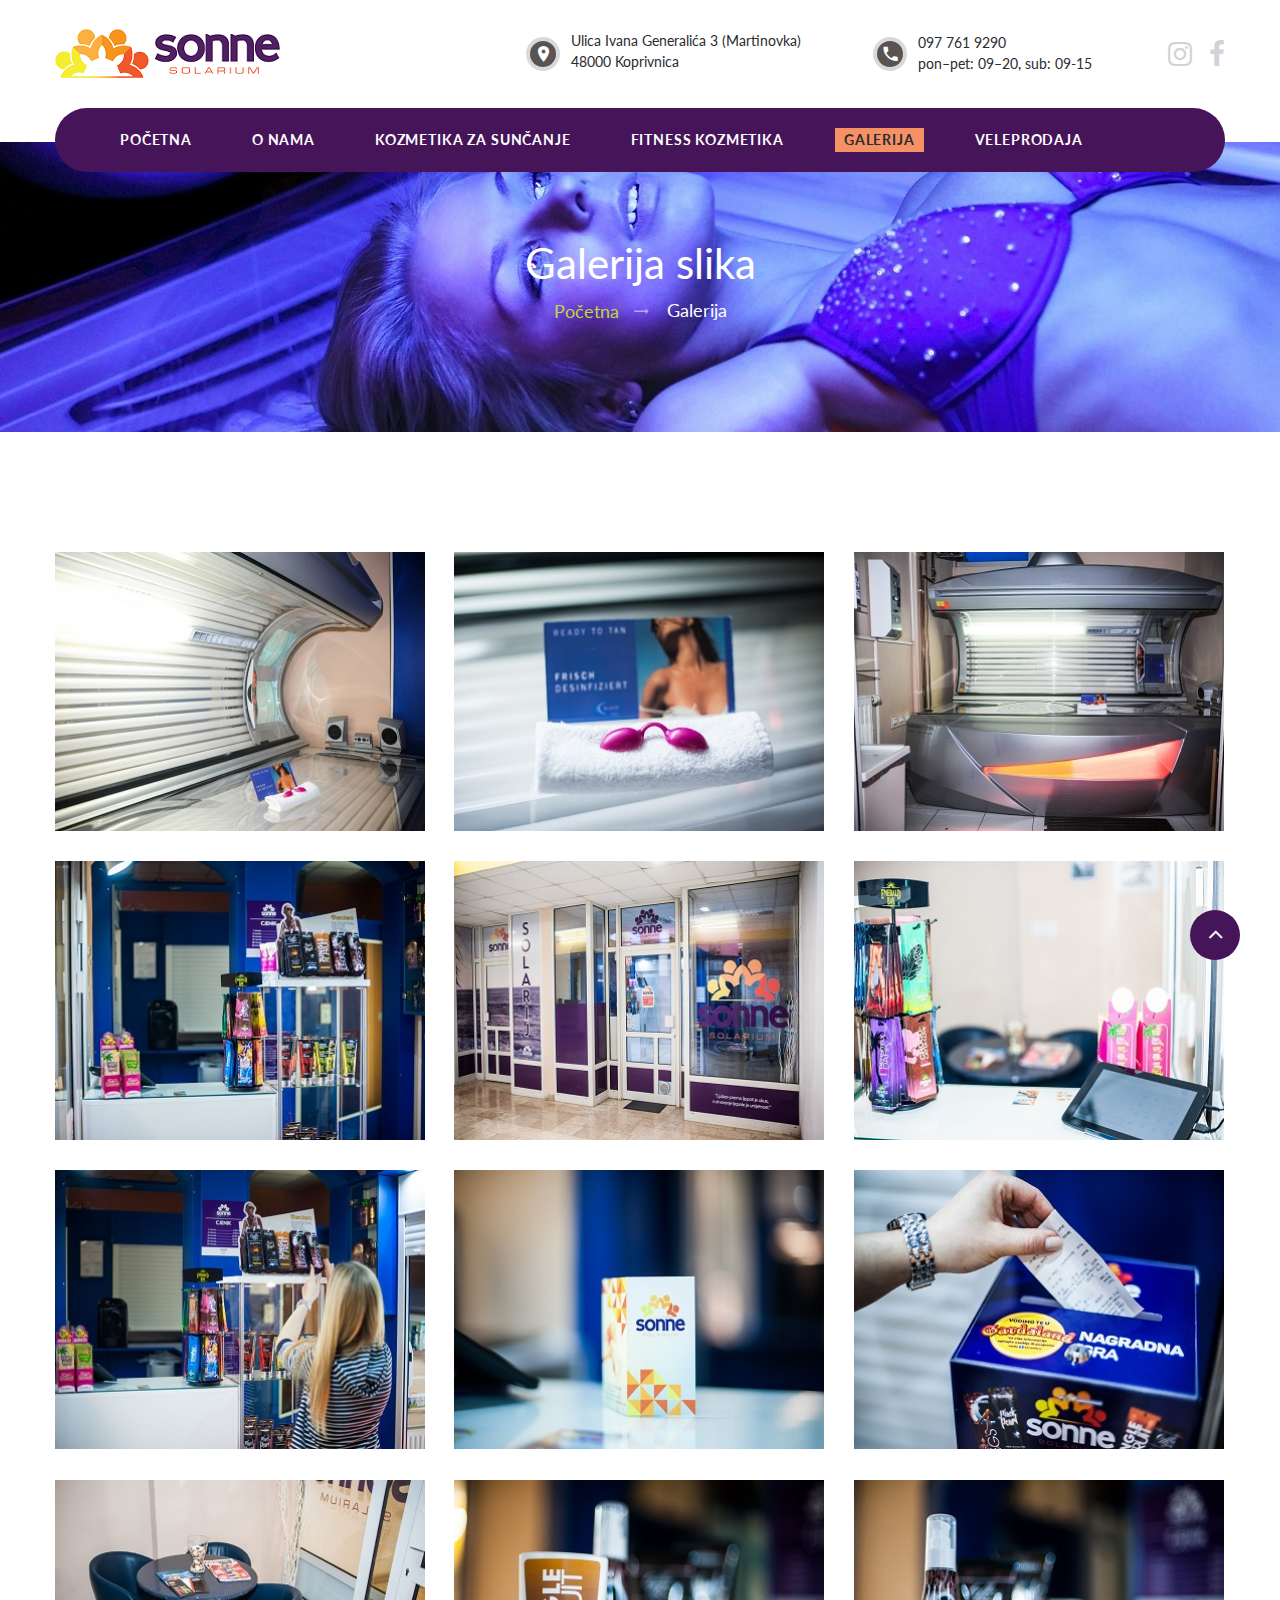
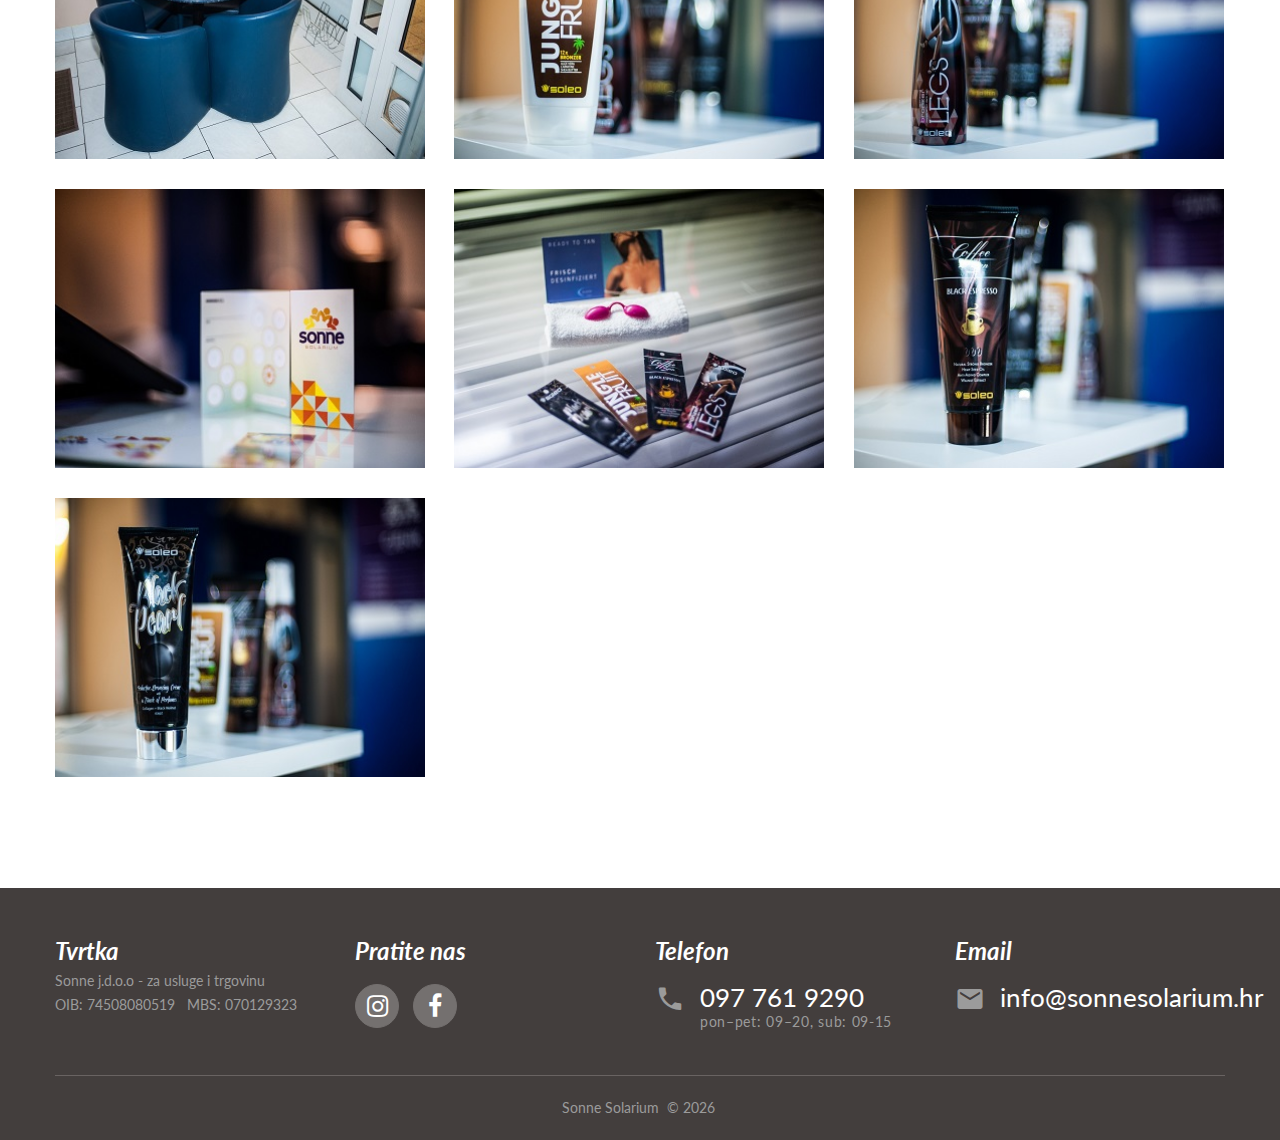
==== commit 84ef2abd: "(fitnes > fitness)" ====
--- a/galerija.html
+++ b/galerija.html
@@ -82,7 +82,7 @@
                                         <a href="/index.html#section1">Kozmetika za sunčanje</a>
                                     </li>
                                     <li>
-                                        <a href="/index.html#section2">Fitnes kozmetika</a>
+                                        <a href="/index.html#section2">Fitness kozmetika</a>
                                     </li>
                                     <li class="active">
                                         <a href="/galerija.html">Galerija</a>
